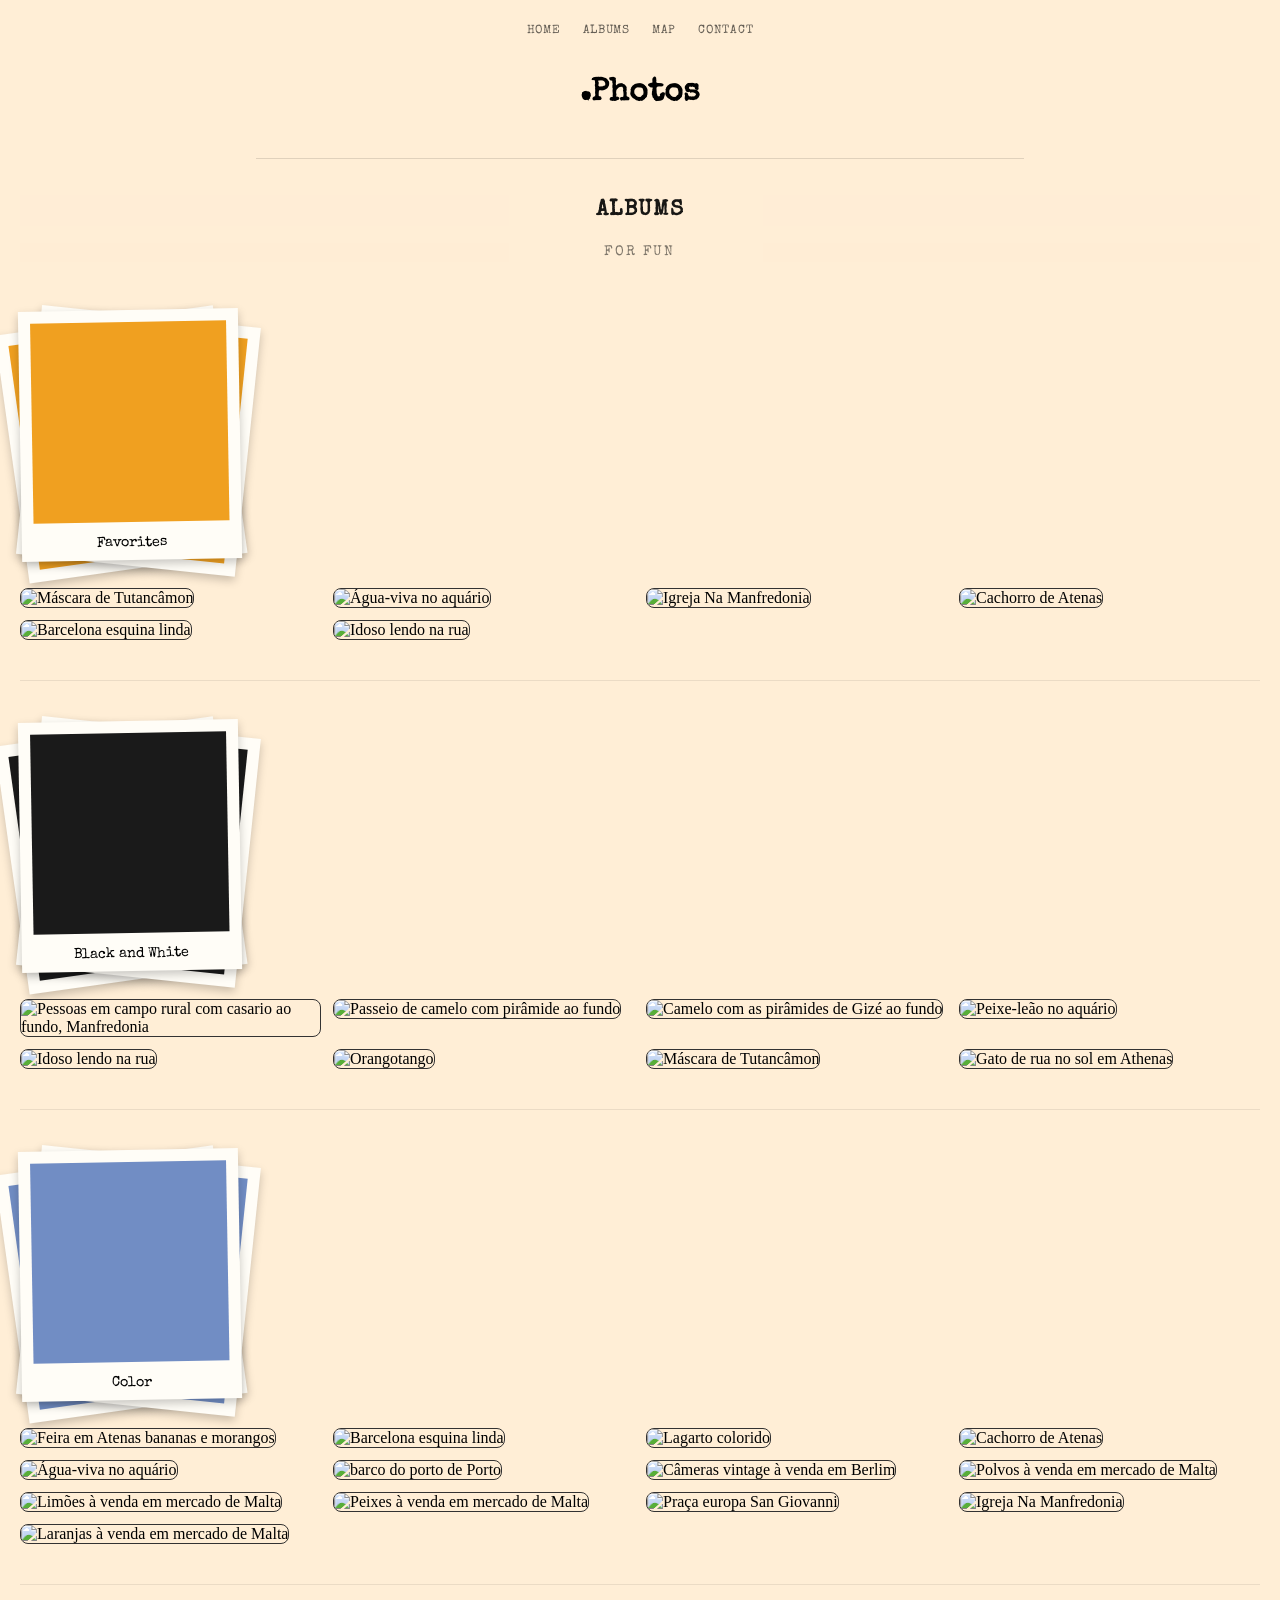
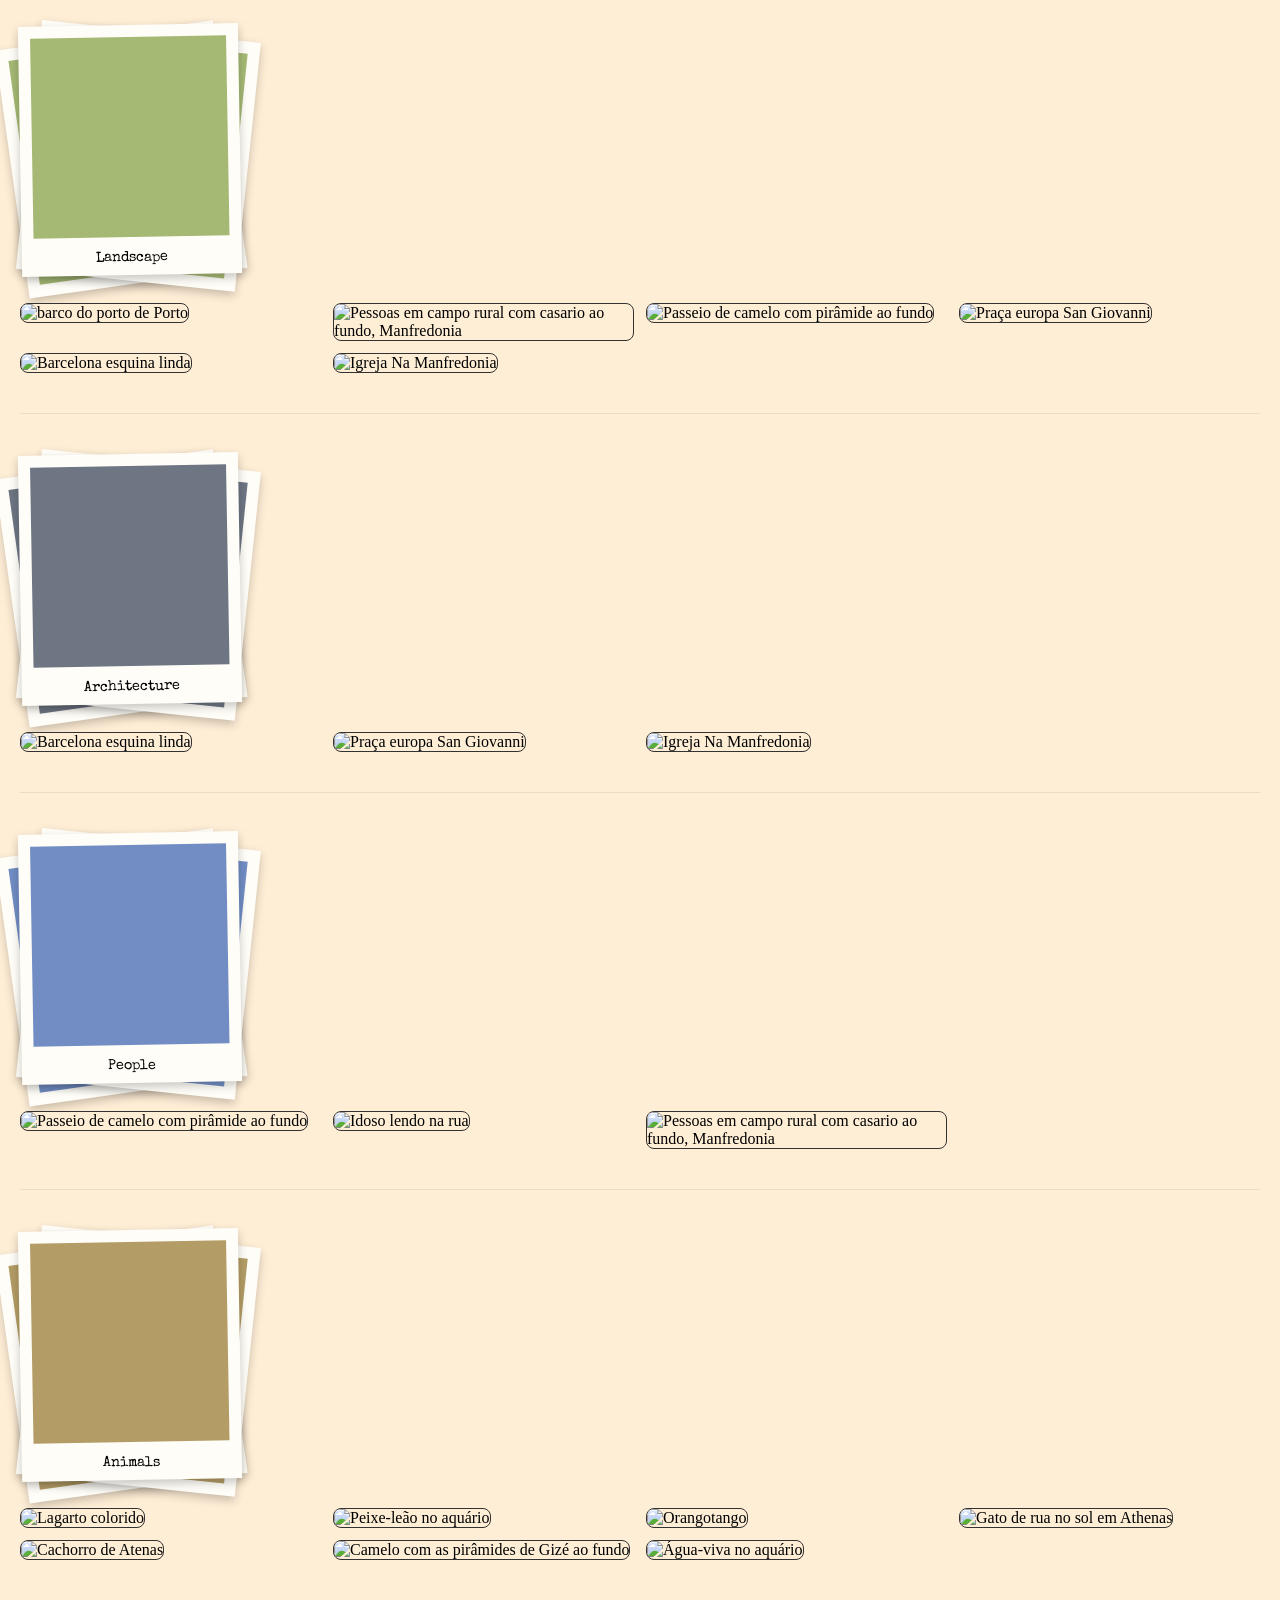
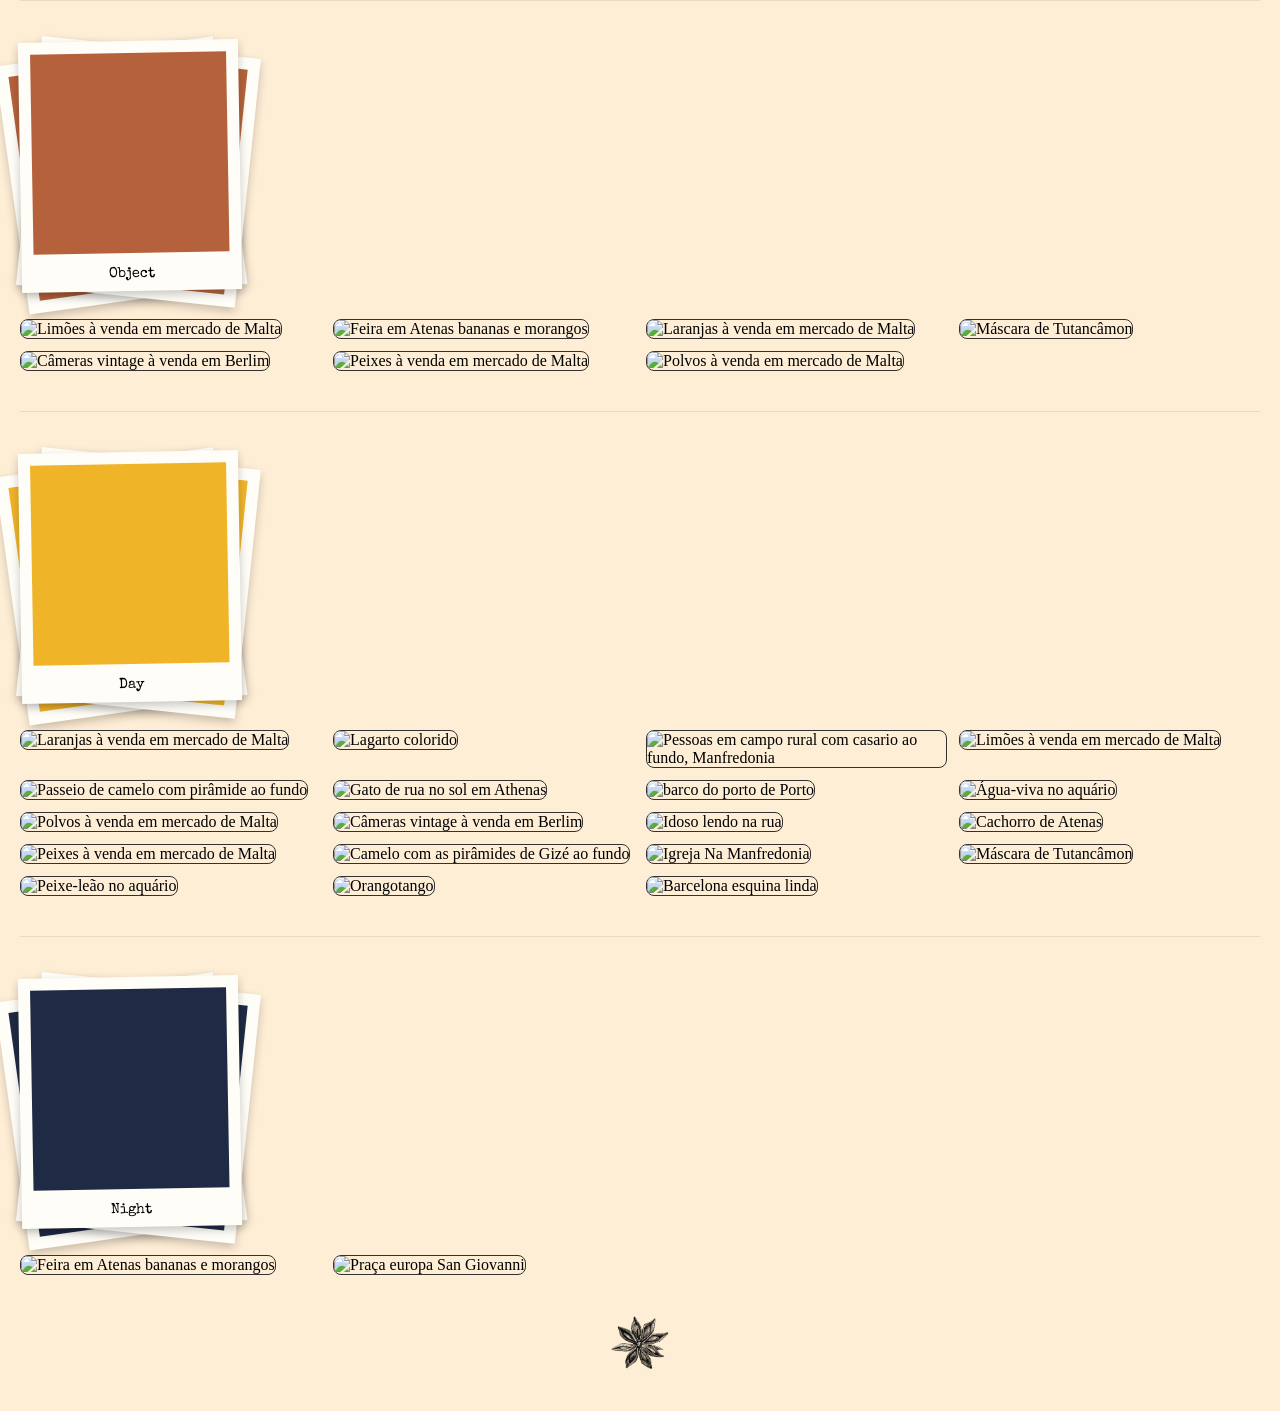
==== albums.html @ 4dc73ed7 "Add new Photo Berlim Camera" ====
<!DOCTYPE html>
<html lang="pt-br">
<head>
    <meta charset="UTF-8">
    <meta name="viewport" content="width=device-width, initial-scale=1.0">
    <meta http-equiv="X-UA-Compatible" content="IE=edge">
    <link rel="stylesheet" href="style.css">
    <link rel="icon" type="image/png" href="./img_Logo/logo_transparente.png">
    <title>Aniz / Photos — Albums</title>
</head>
<body>
    <header id="topo">
        <!-- <img class="cabeca_logo direita" src="./img_Logo/logo_transparente.png" alt="logo anis estrelado"> -->
        <nav class="cabeca_menu">
            <a class="cabeca_menu_link" href="index.html#topo">Home</a>
            <a class="cabeca_menu_link" href="albums.html#albuns">Albums</a>
            <a class="cabeca_menu_link" href="map.html">Map</a>
            <a class="cabeca_menu_link" href="contact.html#contato">Contact</a>
        </nav>
        <a class="cabeca_titulo_link" href="index.html#topo">
            <h1 class="cabeca_titulo">.Photos</h1>
        </a>
        <!-- <img class="cabeca_logo esquerda" src="./img_Logo/logo_transparente.png" alt="logo anis estrelado"> -->
    </header>

    <div class="secao-divisor secao-divisor-forte"></div>

    <main>
        <div id="pagina-albuns">
            <h2 class="carrossel-titulo">Albums</h2>

            <p class="filtros-legenda">Works</p>
            <div class="album-grupo">
                <section class="album-secao" id="album-casamento" data-album="casamento">
                    <div class="album-secao-cabecalho">
                        <button class="album-pilha" type="button" data-album="casamento">
                            <span class="album-cartao"><span class="album-cartao-cor"></span></span>
                            <span class="album-cartao"><span class="album-cartao-cor"></span></span>
                            <span class="album-cartao album-cartao-topo">
                                <span class="album-cartao-cor"></span>
                                <span class="album-titulo">Wedding</span>
                            </span>
                        </button>
                    </div>
                    <div class="album-secao-galeria"></div>
                </section>
                <section class="album-secao" id="album-festa" data-album="festa">
                    <div class="album-secao-cabecalho">
                        <button class="album-pilha" type="button" data-album="festa">
                            <span class="album-cartao"><span class="album-cartao-cor"></span></span>
                            <span class="album-cartao"><span class="album-cartao-cor"></span></span>
                            <span class="album-cartao album-cartao-topo">
                                <span class="album-cartao-cor"></span>
                                <span class="album-titulo">Events</span>
                            </span>
                        </button>
                    </div>
                    <div class="album-secao-galeria"></div>
                </section>
                <section class="album-secao" id="album-hotel" data-album="hotel">
                    <div class="album-secao-cabecalho">
                        <button class="album-pilha" type="button" data-album="hotel">
                            <span class="album-cartao"><span class="album-cartao-cor"></span></span>
                            <span class="album-cartao"><span class="album-cartao-cor"></span></span>
                            <span class="album-cartao album-cartao-topo">
                                <span class="album-cartao-cor"></span>
                                <span class="album-titulo">Hotel</span>
                            </span>
                        </button>
                    </div>
                    <div class="album-secao-galeria"></div>
                </section>
                <section class="album-secao" id="album-ensaios" data-album="ensaios">
                    <div class="album-secao-cabecalho">
                        <button class="album-pilha" type="button" data-album="ensaios">
                            <span class="album-cartao"><span class="album-cartao-cor"></span></span>
                            <span class="album-cartao"><span class="album-cartao-cor"></span></span>
                            <span class="album-cartao album-cartao-topo">
                                <span class="album-cartao-cor"></span>
                                <span class="album-titulo">Sessions</span>
                            </span>
                        </button>
                    </div>
                    <div class="album-secao-galeria"></div>
                </section>
                <section class="album-secao" id="album-restaurantes" data-album="restaurantes">
                    <div class="album-secao-cabecalho">
                        <button class="album-pilha" type="button" data-album="restaurantes">
                            <span class="album-cartao"><span class="album-cartao-cor"></span></span>
                            <span class="album-cartao"><span class="album-cartao-cor"></span></span>
                            <span class="album-cartao album-cartao-topo">
                                <span class="album-cartao-cor"></span>
                                <span class="album-titulo">Restaurants</span>
                            </span>
                        </button>
                    </div>
                    <div class="album-secao-galeria"></div>
                </section>
                <section class="album-secao" id="album-marca" data-album="marca">
                    <div class="album-secao-cabecalho">
                        <button class="album-pilha" type="button" data-album="marca">
                            <span class="album-cartao"><span class="album-cartao-cor"></span></span>
                            <span class="album-cartao"><span class="album-cartao-cor"></span></span>
                            <span class="album-cartao album-cartao-topo">
                                <span class="album-cartao-cor"></span>
                                <span class="album-titulo">Brand</span>
                            </span>
                        </button>
                    </div>
                    <div class="album-secao-galeria"></div>
                </section>
                <section class="album-secao" id="album-nude" data-album="nude">
                    <div class="album-secao-cabecalho">
                        <button class="album-pilha" type="button" data-album="nude">
                            <span class="album-cartao"><span class="album-cartao-cor"></span></span>
                            <span class="album-cartao"><span class="album-cartao-cor"></span></span>
                            <span class="album-cartao album-cartao-topo">
                                <span class="album-cartao-cor"></span>
                                <span class="album-titulo">Nude</span>
                            </span>
                        </button>
                    </div>
                    <div class="album-secao-galeria"></div>
                </section>
            </div>

            <div class="album-divisor"></div>

            <p class="filtros-legenda">For Fun</p>
            <div class="album-grupo">
                <section class="album-secao" id="album-favoritos" data-favoritos>
                    <div class="album-secao-cabecalho">
                        <button class="album-pilha" type="button" data-favoritos>
                            <span class="album-cartao"><span class="album-cartao-cor"></span></span>
                            <span class="album-cartao"><span class="album-cartao-cor"></span></span>
                            <span class="album-cartao album-cartao-topo">
                                <span class="album-cartao-cor"></span>
                                <span class="album-titulo">Favorites</span>
                            </span>
                        </button>
                    </div>
                    <div class="album-secao-galeria"></div>
                </section>
                <section class="album-secao" id="album-preto-e-branco" data-estilo="preto-e-branco">
                    <div class="album-secao-cabecalho">
                        <button class="album-pilha" type="button" data-estilo="preto-e-branco">
                            <span class="album-cartao"><span class="album-cartao-cor"></span></span>
                            <span class="album-cartao"><span class="album-cartao-cor"></span></span>
                            <span class="album-cartao album-cartao-topo">
                                <span class="album-cartao-cor"></span>
                                <span class="album-titulo">Black and White</span>
                            </span>
                        </button>
                    </div>
                    <div class="album-secao-galeria"></div>
                </section>
                <section class="album-secao" id="album-colorido" data-estilo="colorido">
                    <div class="album-secao-cabecalho">
                        <button class="album-pilha" type="button" data-estilo="colorido">
                            <span class="album-cartao"><span class="album-cartao-cor"></span></span>
                            <span class="album-cartao"><span class="album-cartao-cor"></span></span>
                            <span class="album-cartao album-cartao-topo">
                                <span class="album-cartao-cor"></span>
                                <span class="album-titulo">Color</span>
                            </span>
                        </button>
                    </div>
                    <div class="album-secao-galeria"></div>
                </section>
                <section class="album-secao" id="album-paisagem" data-estilo="paisagem">
                    <div class="album-secao-cabecalho">
                        <button class="album-pilha" type="button" data-estilo="paisagem">
                            <span class="album-cartao"><span class="album-cartao-cor"></span></span>
                            <span class="album-cartao"><span class="album-cartao-cor"></span></span>
                            <span class="album-cartao album-cartao-topo">
                                <span class="album-cartao-cor"></span>
                                <span class="album-titulo">Landscape</span>
                            </span>
                        </button>
                    </div>
                    <div class="album-secao-galeria"></div>
                </section>
                <section class="album-secao" id="album-arquitetura" data-estilo="arquitetura">
                    <div class="album-secao-cabecalho">
                        <button class="album-pilha" type="button" data-estilo="arquitetura">
                            <span class="album-cartao"><span class="album-cartao-cor"></span></span>
                            <span class="album-cartao"><span class="album-cartao-cor"></span></span>
                            <span class="album-cartao album-cartao-topo">
                                <span class="album-cartao-cor"></span>
                                <span class="album-titulo">Architecture</span>
                            </span>
                        </button>
                    </div>
                    <div class="album-secao-galeria"></div>
                </section>
                <section class="album-secao" id="album-humano" data-estilo="humano">
                    <div class="album-secao-cabecalho">
                        <button class="album-pilha" type="button" data-estilo="humano">
                            <span class="album-cartao"><span class="album-cartao-cor"></span></span>
                            <span class="album-cartao"><span class="album-cartao-cor"></span></span>
                            <span class="album-cartao album-cartao-topo">
                                <span class="album-cartao-cor"></span>
                                <span class="album-titulo">People</span>
                            </span>
                        </button>
                    </div>
                    <div class="album-secao-galeria"></div>
                </section>
                <section class="album-secao" id="album-animais" data-estilo="animais">
                    <div class="album-secao-cabecalho">
                        <button class="album-pilha" type="button" data-estilo="animais">
                            <span class="album-cartao"><span class="album-cartao-cor"></span></span>
                            <span class="album-cartao"><span class="album-cartao-cor"></span></span>
                            <span class="album-cartao album-cartao-topo">
                                <span class="album-cartao-cor"></span>
                                <span class="album-titulo">Animals</span>
                            </span>
                        </button>
                    </div>
                    <div class="album-secao-galeria"></div>
                </section>
                <section class="album-secao" id="album-plantas" data-estilo="plantas">
                    <div class="album-secao-cabecalho">
                        <button class="album-pilha" type="button" data-estilo="plantas">
                            <span class="album-cartao"><span class="album-cartao-cor"></span></span>
                            <span class="album-cartao"><span class="album-cartao-cor"></span></span>
                            <span class="album-cartao album-cartao-topo">
                                <span class="album-cartao-cor"></span>
                                <span class="album-titulo">Plants</span>
                            </span>
                        </button>
                    </div>
                    <div class="album-secao-galeria"></div>
                </section>
                <section class="album-secao" id="album-objeto" data-estilo="objeto">
                    <div class="album-secao-cabecalho">
                        <button class="album-pilha" type="button" data-estilo="objeto">
                            <span class="album-cartao"><span class="album-cartao-cor"></span></span>
                            <span class="album-cartao"><span class="album-cartao-cor"></span></span>
                            <span class="album-cartao album-cartao-topo">
                                <span class="album-cartao-cor"></span>
                                <span class="album-titulo">Object</span>
                            </span>
                        </button>
                    </div>
                    <div class="album-secao-galeria"></div>
                </section>
                <section class="album-secao" id="album-experimental" data-estilo="experimental">
                    <div class="album-secao-cabecalho">
                        <button class="album-pilha" type="button" data-estilo="experimental">
                            <span class="album-cartao"><span class="album-cartao-cor"></span></span>
                            <span class="album-cartao"><span class="album-cartao-cor"></span></span>
                            <span class="album-cartao album-cartao-topo">
                                <span class="album-cartao-cor"></span>
                                <span class="album-titulo">Experimental</span>
                            </span>
                        </button>
                    </div>
                    <div class="album-secao-galeria"></div>
                </section>
                <section class="album-secao" id="album-retratos" data-estilo="retratos">
                    <div class="album-secao-cabecalho">
                        <button class="album-pilha" type="button" data-estilo="retratos">
                            <span class="album-cartao"><span class="album-cartao-cor"></span></span>
                            <span class="album-cartao"><span class="album-cartao-cor"></span></span>
                            <span class="album-cartao album-cartao-topo">
                                <span class="album-cartao-cor"></span>
                                <span class="album-titulo">Portraits</span>
                            </span>
                        </button>
                    </div>
                    <div class="album-secao-galeria"></div>
                </section>
                <section class="album-secao" id="album-dia" data-periodo="dia">
                    <div class="album-secao-cabecalho">
                        <button class="album-pilha" type="button" data-periodo="dia">
                            <span class="album-cartao"><span class="album-cartao-cor"></span></span>
                            <span class="album-cartao"><span class="album-cartao-cor"></span></span>
                            <span class="album-cartao album-cartao-topo">
                                <span class="album-cartao-cor"></span>
                                <span class="album-titulo">Day</span>
                            </span>
                        </button>
                    </div>
                    <div class="album-secao-galeria"></div>
                </section>
                <section class="album-secao" id="album-noite" data-periodo="noite">
                    <div class="album-secao-cabecalho">
                        <button class="album-pilha" type="button" data-periodo="noite">
                            <span class="album-cartao"><span class="album-cartao-cor"></span></span>
                            <span class="album-cartao"><span class="album-cartao-cor"></span></span>
                            <span class="album-cartao album-cartao-topo">
                                <span class="album-cartao-cor"></span>
                                <span class="album-titulo">Night</span>
                            </span>
                        </button>
                    </div>
                    <div class="album-secao-galeria"></div>
                </section>
            </div>
        </div>

        <div id="dados-fotos" style="display:none">
                <div class="galeria-item">
                    <img src="https://res.cloudinary.com/glecce/image/upload/f_auto,q_auto,w_640/DSC01868.jpg" data-public-id="DSC01868" loading="lazy" alt="Água-viva no aquário" data-favorita="true" data-categoria="malta" data-estilo="animais colorido" data-periodo="dia"
                        data-data="" data-camera="Sony-A7IV" data-lente="" data-iso="" data-foco="" data-obturador="">
                </div>
                <div class="galeria-item">
                    <img src="https://res.cloudinary.com/glecce/image/upload/f_auto,q_auto,w_640/DSC01925.jpg" data-public-id="DSC01925" loading="lazy" alt="Peixe-leão no aquário" data-categoria="malta" data-estilo="animais preto-e-branco" data-periodo="dia"
                        data-data="" data-camera="Sony-A7IV" data-lente="" data-iso="" data-foco="" data-obturador="">
                </div>
                <div class="galeria-item">
                    <img src="https://res.cloudinary.com/glecce/image/upload/f_auto,q_auto,w_640/DSC04398.jpg" data-public-id="DSC04398" loading="lazy" alt="Camelo com as pirâmides de Gizé ao fundo" data-categoria="cairo" data-estilo="animais preto-e-branco" data-periodo="dia"
                        data-data="" data-camera="Sony-A7IV" data-lente="" data-iso="" data-foco="" data-obturador="">
                </div>
                <div class="galeria-item">
                    <img src="https://res.cloudinary.com/glecce/image/upload/f_auto,q_auto,w_640/DSC04948.jpg" data-public-id="DSC04948" loading="lazy" alt="Máscara de Tutancâmon" data-favorita="true" data-categoria="cairo" data-estilo="preto-e-branco objeto" data-periodo="dia"
                        data-data="" data-camera="Sony-A7IV" data-lente="" data-iso="" data-foco="" data-obturador="">
                </div>
                <div class="galeria-item">
                    <img src="https://res.cloudinary.com/glecce/image/upload/f_auto,q_auto,w_640/DSC05827.jpg" data-public-id="DSC05827" loading="lazy" alt="Polvos à venda em mercado de Malta" data-categoria="malta" data-estilo="colorido objeto" data-periodo="dia"
                        data-data="" data-camera="Sony-A7IV" data-lente="" data-iso="" data-foco="" data-obturador="">
                </div>
                <div class="galeria-item">
                    <img src="https://res.cloudinary.com/glecce/image/upload/f_auto,q_auto,w_640/DSC05832.jpg" data-public-id="DSC05832" loading="lazy" alt="Peixes à venda em mercado de Malta" data-categoria="malta" data-estilo="colorido objeto" data-periodo="dia"
                        data-data="" data-camera="Sony-A7IV" data-lente="" data-iso="" data-foco="" data-obturador="">
                </div>
                <div class="galeria-item">
                    <img src="https://res.cloudinary.com/glecce/image/upload/f_auto,q_auto,w_640/DSC05836.jpg" data-public-id="DSC05836" loading="lazy" alt="Laranjas à venda em mercado de Malta" data-categoria="malta" data-estilo="colorido objeto" data-periodo="dia"
                        data-data="" data-camera="Sony-A7IV" data-lente="" data-iso="" data-foco="" data-obturador="">
                </div>
                <div class="galeria-item">
                    <img src="https://res.cloudinary.com/glecce/image/upload/f_auto,q_auto,w_640/DSC05839.jpg" data-public-id="DSC05839" loading="lazy" alt="Limões à venda em mercado de Malta" data-categoria="malta" data-estilo="colorido objeto" data-periodo="dia"
                        data-data="" data-camera="Sony-A7IV" data-lente="" data-iso="" data-foco="" data-obturador="">
                </div>
                <div class="galeria-item">
                    <img src="https://res.cloudinary.com/glecce/image/upload/f_auto,q_auto,w_640/DSC06825.jpg" data-public-id="DSC06825" loading="lazy" alt="Orangotango" data-categoria="madrid" data-estilo="animais preto-e-branco" data-periodo="dia"
                        data-data="" data-camera="Sony-A7IV" data-lente="" data-iso="" data-foco="" data-obturador="">
                </div>
                <div class="galeria-item">
                    <img src="https://res.cloudinary.com/glecce/image/upload/f_auto,q_auto,w_640/IMG_0079.jpg" data-public-id="IMG_0079" loading="lazy" alt="Passeio de camelo com pirâmide ao fundo" data-categoria="cairo" data-estilo="paisagem humano preto-e-branco" data-periodo="dia"
                        data-data="" data-camera="Sony-A7IV" data-lente="" data-iso="" data-foco="" data-obturador="">
                </div>
                <div class="galeria-item">
                    <img src="https://res.cloudinary.com/glecce/image/upload/f_auto,q_auto,w_640/IMG_1469.jpg" data-public-id="IMG_1469" loading="lazy" alt="Lagarto colorido" data-categoria="malta" data-estilo="animais colorido" data-periodo="dia"
                        data-data="" data-camera="Sony-A7IV" data-lente="" data-iso="" data-foco="" data-obturador="">
                </div>

                <div class="galeria-item">
                    <img src="https://res.cloudinary.com/glecce/image/upload/f_auto,q_auto,w_640/DSC02965.jpg" data-public-id="DSC02965" loading="lazy" alt="Gato de rua no sol em Athenas" data-favorita="false" data-periodo="dia" data-categoria="atenas" data-estilo="animais preto-e-branco"
                        data-data="" data-camera="Sony-A7IV" data-lente="" data-iso="" data-foco="" data-obturador="">
                </div>

                <div class="galeria-item">
                    <img src="https://res.cloudinary.com/glecce/image/upload/f_auto,q_auto,w_640/DSC03131.jpg"
                        data-public-id="DSC03131"
                        alt="Feira em Atenas bananas e morangos"
                        data-categoria="atenas"
                        data-estilo="colorido objeto"
                        data-periodo="noite"
                        data-data="" data-camera="Sony-A7IV" data-lente="" data-iso="" data-foco="" data-obturador=""
                        >
                </div>
                
                <div class="galeria-item">
                    <img src="https://res.cloudinary.com/glecce/image/upload/f_auto,q_auto,w_640/DSC03143.jpg" data-public-id="DSC03143" loading="lazy" alt="Cachorro de Atenas" data-favorita="true" data-categoria="atenas" data-estilo="animais colorido" data-periodo="dia"
                        data-data="" data-camera="Sony-A7IV" data-lente="" data-iso="" data-foco="" data-obturador="">
                </div>
                <div class="galeria-item">
                    <img src="https://res.cloudinary.com/glecce/image/upload/f_auto,q_auto,w_640/DSC07517.jpg" data-public-id="DSC07517" loading="lazy" alt="Igreja Na Manfredonia" data-favorita="true" data-categoria="manfredonia" data-estilo="arquitetura paisagem colorido" data-periodo="dia"
                        data-data="July/2026" data-camera="Sony-A7IV" data-lente="" data-iso="" data-foco="" data-obturador="">
                </div>
                <div class="galeria-item">
                    <img src="https://res.cloudinary.com/glecce/image/upload/f_auto,q_auto,w_640/DSC07670-4.jpg" data-public-id="DSC07670-4" loading="lazy" alt="Pessoas em campo rural com casario ao fundo, Manfredonia" data-categoria="manfredonia" data-estilo="paisagem humano preto-e-branco" data-periodo="dia"
                        data-data="" data-camera="Sony-A7IV" data-lente="" data-iso="" data-foco="" data-obturador="">
                </div>
                <div class="galeria-item">
                    <img src="https://res.cloudinary.com/glecce/image/upload/f_auto,q_auto,w_640/DSC00031.jpg" data-public-id="DSC00031" loading="lazy" alt="Barcelona esquina linda" data-favorita="true" data-categoria="barcelona" data-estilo="arquitetura paisagem colorido" data-periodo="dia"
                        data-data="Fev/2027" data-camera="Sony-A7IV" data-lente="" data-iso="" data-foco="" data-obturador="">
                </div>

                 <div class="galeria-item">
                    <img src="https://res.cloudinary.com/glecce/image/upload/f_auto,q_auto,w_640/DSC00163-2.jpg"
                        data-public-id="DSC00163-2"
                        loading="lazy"
                        alt="Idoso lendo na rua"
                        data-categoria="barcelona"
                        data-estilo="preto-e-branco humano"
                        data-periodo="dia"
                        data-favorita="true"
                        data-data="Fev/2027" data-camera="Sony-A7IV" data-lente="" data-iso="" data-foco="" data-obturador=""
                        >
                </div>
                <div class="galeria-item">
                    <img src="https://res.cloudinary.com/glecce/image/upload/f_auto,q_auto,w_640/DSC07187-2.jpg"
                        data-public-id="DSC07187-2"
                        loading="lazy"
                        alt="barco do porto de Porto"
                        data-categoria="porto"
                        data-estilo="paisagem colorido"
                        data-periodo="dia"
                        data-favorita="false"
                        data-data="May/2026" data-camera="Sony-A7IV" data-lente="" data-iso="" data-foco="" data-obturador=""
                        >
                </div>

                <div class="galeria-item">
                    <img src="https://res.cloudinary.com/glecce/image/upload/f_auto,q_auto,w_640/DSC07381-3.jpg"
                        data-public-id="DSC07381-3"
                        loading="lazy"
                        alt="Praça europa San Giovanni"
                        data-categoria="sangiovanni"
                        data-estilo="paisagem arquitetura colorido"
                        data-periodo="noite"
                        data-favorita="false"
                        data-data="July/2026" data-camera="Sony-A7IV" data-lente="" data-iso="" data-foco="" data-obturador=""
                        >
                </div>

                <div class="galeria-item">
                    <img src="https://res.cloudinary.com/glecce/image/upload/f_auto,q_auto,w_640/DSC08811.jpg" data-public-id="DSC08811" loading="lazy" alt="Câmeras vintage à venda em Berlim" data-favorita="false" data-categoria="berlim" data-estilo="objeto colorido" data-periodo="dia"
                        data-data="Ago/2026" data-camera="Sony-A7IV" data-lente="" data-iso="" data-foco="" data-obturador="">
                </div>



        </div>

    </main>

    <div class="lightbox" id="lightbox">
        <button class="lightbox-fechar" id="lightbox-fechar" aria-label="Fechar">&times;</button>
        <button class="lightbox-info-botao" id="lightbox-info-botao" aria-label="Informações da foto">&#9432;</button>
        <button class="lightbox-seta lightbox-anterior" id="lightbox-anterior" aria-label="Foto anterior">&#10094;</button>
        <div class="lightbox-conteudo">
            <img class="lightbox-img-lateral" id="lightbox-img-anterior" src="" alt="">
            <img class="lightbox-img" id="lightbox-img" src="" alt="">
            <img class="lightbox-img-lateral" id="lightbox-img-proxima" src="" alt="">
        </div>
        <button class="lightbox-seta lightbox-proxima" id="lightbox-proxima" aria-label="Próxima foto">&#10095;</button>
    </div>

    <div class="lightbox-info-fundo" id="lightbox-info-fundo">
        <dl class="lightbox-info-painel" id="lightbox-info-painel">
            <button class="lightbox-info-fechar" id="lightbox-info-fechar" aria-label="Fechar informações">&times;</button>
            <div class="lightbox-info-item" data-campo="data">
                <dt>Data</dt>
                <dd id="info-data"></dd>
            </div>
            <div class="lightbox-info-item" data-campo="camera">
                <dt>Câmera</dt>
                <dd id="info-camera"></dd>
            </div>
            <div class="lightbox-info-item" data-campo="lente">
                <dt>Lente</dt>
                <dd id="info-lente"></dd>
            </div>
            <div class="lightbox-info-item" data-campo="iso">
                <dt>ISO</dt>
                <dd id="info-iso"></dd>
            </div>
            <div class="lightbox-info-item" data-campo="foco">
                <dt>Distância focal</dt>
                <dd id="info-foco"></dd>
            </div>
            <div class="lightbox-info-item" data-campo="obturador">
                <dt>Obturador</dt>
                <dd id="info-obturador"></dd>
            </div>
        </dl>
    </div>

    <script src="script.js"></script>

    <footer class="rodape">
        <img class="footer_logo" src="./img_Logo/logo_transparente.png" alt="logo aniz footer">
    </footer>
</body>
</html>
---- style.css ----
@import url('https://fonts.googleapis.com/css2?family=Special+Elite&display=swap');

:root {
    --color-principal: #a5b874;
    --color-secundaria: #b39c65;
    --color-terciaria: #718dc4;
    --color-quaternaria: #b5623c;
    --color-quinaria: #a97c8a;
    --color-senaria: #8f4050;
    --color-bg: #FFEED6;
    --color-text-primaria: #000000;
    --font-principal:'Special Elite';

    --color-espanha: #d2691e;
    --color-egito: #c9a227;
    --color-malta: #472ea4;
    --color-italia: #3f7d4a;
    --color-grecia: #8c8c8c;
    --color-portugal: #b3382c;
    --color-franca: #3d5a99;
    --color-holanda: #d98c3d;
    --color-alemanha: #3a3a3a;
    --color-setenaria: #7d7396;
    --color-oitava: #4a5759;
    --color-nona: #c98a6b;
    --color-decima: #3d6b4f;
    --color-undecima: #6e7583;
    --color-duodecima: #f0b429;
    --color-tredecima: #1f2a44;
}


* {
    margin: 0;
    padding: 0;
    box-sizing: border-box;
    background-color: var(--color-bg);
}

html {
    scroll-behavior: smooth;
}

html, body {
    overflow-x: hidden;
}

main {
    background-color: var(--color-bg);
}

body.sem-scroll {
    overflow: hidden;
}







header {
    display: flex;
    flex-direction: column;
    align-items: center;
    justify-content: center;
}
.cabeca_logo {
    height: 3.5rem;
    width: auto;
    align-self: center;
}

.cabeca_menu {
    display: flex;
    flex-wrap: wrap;
    justify-content: center;
    gap: 22px;
    padding: 24px 20px 0;
}

.cabeca_menu_link {
    font-family: var(--font-principal);
    font-size: 0.78rem;
    text-transform: uppercase;
    letter-spacing: 0.06em;
    color: var(--color-text-primaria);
    text-decoration: none;
    opacity: 0.6;
    transition: opacity 0.2s ease;
}

.cabeca_menu_link:hover {
    opacity: 1;
}

.cabeca_titulo_link {
    text-decoration: none;
    color: inherit;
}

.cabeca_titulo{
    padding: 40px 60px;
    font-family: var(--font-principal);
    font-size: 2rem;

}








    
.filtros-legenda,
.carrossel-titulo {
    text-align: center;
    font-family: var(--font-principal);
    text-transform: uppercase;
    margin-top: 1.6em;
    margin-bottom: 0.6em;
    line-height: 1.4;
}

.carrossel-titulo {
    font-size: 1.4rem;
    letter-spacing: 0.06em;
    opacity: 0.9;
}

.filtros-legenda {
    font-size: 0.85rem;
    letter-spacing: 0.16em;
    opacity: 0.5;
    margin-top: 1.2em;
}

.filtros {
    display: flex;
    flex-wrap: wrap;
    justify-content: center;
    gap: 10px;
    padding-inline: 20px;
}

.filtros-secao {
    display: grid;
    grid-template-columns: minmax(120px, 1fr) auto minmax(120px, 1fr);
    align-items: center;
    gap: 20px;
    padding: 10px 20px 0;
}

.filtros-bloco {
    grid-column: 2;
    max-width: 900px;
}

.filtros-favorita-esquerda {
    grid-column: 1;
    justify-self: end;
}

.filtros-toggles {
    grid-column: 3;
    display: flex;
    justify-self: start;
    gap: 18px;
}

.filtro-toggle {
    position: relative;
    width: 54px;
    height: 54px;
    border: none;
    background: none;
    cursor: pointer;
    padding: 0;
    transition: transform 0.2s ease;
}

.filtro-toggle:hover {
    transform: scale(1.08);
}

.filtro-toggle-favorita {
    background-color: #f0a020;
    clip-path: polygon(50% 0%, 61% 35%, 98% 35%, 68% 57%, 79% 91%, 50% 70%, 21% 91%, 32% 57%, 2% 35%, 39% 35%);
}

.filtro-toggle-favorita::after {
    content: "";
    position: absolute;
    inset: 5px;
    background-color: var(--color-bg);
    clip-path: polygon(50% 0%, 61% 35%, 98% 35%, 68% 57%, 79% 91%, 50% 70%, 21% 91%, 32% 57%, 2% 35%, 39% 35%);
    transition: background-color 0.2s ease;
}

.filtro-toggle-favorita.ativo::after {
    background-color: #f0a020;
}

.filtro-toggle-periodo-grupo {
    display: grid;
    grid-template-columns: 1fr 1fr;
    justify-items: center;
    align-items: center;
    row-gap: 2px;
    column-gap: 10px;
}

.filtro-toggle-periodo-todos {
    grid-column: 1 / 3;
}

.filtro-toggle-dia {
    grid-column: 1;
}

.filtro-toggle-noite {
    grid-column: 2;
}

.filtro-toggle-periodo {
    display: flex;
    align-items: center;
    justify-content: center;
    gap: 3px;
    width: 54px;
    height: 54px;
}

.filtro-toggle-periodo svg {
    width: 38px;
    height: 38px;
    overflow: visible;
}

.icone-sol circle {
    fill: none;
    stroke: var(--color-duodecima);
    stroke-width: 1.6;
    transition: fill 0.2s ease;
}

.icone-sol .icone-raios line {
    stroke: var(--color-duodecima);
    stroke-width: 1.6;
    stroke-linecap: round;
    opacity: 0.65;
    transition: opacity 0.2s ease;
}

.icone-lua path {
    fill: none;
    stroke: var(--color-tredecima);
    stroke-width: 1.4;
    stroke-linejoin: round;
    transition: fill 0.2s ease;
}

.filtro-toggle-dia.ativo .icone-sol circle {
    fill: var(--color-duodecima);
}

.filtro-toggle-dia.ativo .icone-sol .icone-raios line {
    opacity: 1;
}

.filtro-toggle-noite.ativo .icone-lua path {
    fill: var(--color-tredecima);
}

.filtro-toggle-periodo-todos {
    opacity: 0.4;
    transition: opacity 0.2s ease;
}

.filtro-toggle-periodo-todos svg {
    width: 24px;
    height: 24px;
}

.filtro-toggle-periodo-todos .icone-lua {
    margin-left: -9px;
}

.filtro-toggle-periodo-todos .icone-sol circle {
    fill: var(--color-duodecima);
    stroke: none;
}

.filtro-toggle-periodo-todos .icone-sol .icone-raios line {
    opacity: 1;
}

.filtro-toggle-periodo-todos .icone-lua path {
    fill: var(--color-tredecima);
}

.filtro-toggle-periodo-todos.ativo {
    opacity: 1;
}

@media (max-width: 800px) {
    .filtros-secao {
        grid-template-columns: 1fr;
        justify-items: center;
        gap: 16px;
    }

    .filtros-bloco,
    .filtros-favorita-esquerda,
    .filtros-toggles {
        grid-column: 1;
        justify-self: center;
    }

    .filtro-toggle {
        width: 48px;
        height: 48px;
    }
}

.filtro-btn {
    font-family: var(--font-principal);
    background: none;
    border: 1px solid var(--color-text-primaria);
    color: var(--color-text-primaria);
    padding: 0.5em 1.2em;
    border-radius: 5px;
    cursor: pointer;
    transition: background 0.2s ease, color 0.2s ease, scale 0.2s ease;
}

.filtro-btn:hover {
    background: var(--color-terciaria);
    color: #fff;
    scale: 1.05;
}

.filtro-btn.ativo {
    background: var(--color-terciaria);
    color: #fff;
}

.filtro-btn.ativo[data-filtro="barcelona"],
.filtro-btn.ativo[data-filtro="madrid"] {
    background-color: var(--color-espanha);
    color: #fff;
}

.filtro-btn.ativo[data-filtro="cairo"] {
    background-color: var(--color-egito);
    color: #fff;
}

.filtro-btn.ativo[data-filtro="malta"] {
    background-color: var(--color-malta);
    color: #fff;
}

.filtro-btn.ativo[data-filtro="sangiovanni"],
.filtro-btn.ativo[data-filtro="manfredonia"] {
    background-color: var(--color-italia);
    color: #fff;
}

.filtro-btn.ativo[data-filtro="atenas"] {
    background-color: var(--color-grecia);
    color: #fff;
}

.filtro-btn.ativo[data-filtro="porto"] {
    background-color: var(--color-portugal);
    color: #fff;
}

.filtro-btn.ativo[data-filtro="paris"] {
    background-color: var(--color-franca);
    color: #fff;
}

.filtro-btn.ativo[data-filtro="amsterdam"] {
    background-color: var(--color-holanda);
    color: #fff;
}

.filtro-btn.ativo[data-filtro="berlim"] {
    background-color: var(--color-alemanha);
    color: #fff;
}

/* Identidade visual dos filtros de estilo: um contorno delicado na cor temática, reaproveitando a paleta do site */
.filtro-btn.filtro-estilo[data-estilo="colorido"],
.filtro-btn.filtro-estilo[data-estilo="preto-e-branco"],
.filtro-btn.filtro-estilo[data-estilo="animais"],
.filtro-btn.filtro-estilo[data-estilo="humano"],
.filtro-btn.filtro-estilo[data-estilo="paisagem"],
.filtro-btn.filtro-estilo[data-estilo="objeto"],
.filtro-btn.filtro-estilo[data-estilo="experimental"],
.filtro-btn.filtro-estilo[data-estilo="retratos"],
.filtro-btn.filtro-estilo[data-estilo="plantas"],
.filtro-btn.filtro-estilo[data-estilo="arquitetura"] {
    border-width: 1.5px;
}

.filtro-btn.filtro-estilo[data-estilo="colorido"] {
    border-color: transparent;
    background-image:
        linear-gradient(var(--color-bg), var(--color-bg)),
        linear-gradient(90deg, #d9584c, #e0a24f, #d9c257, #7fa966, #4f8fbd, #8266a8);
    background-origin: border-box;
    background-clip: padding-box, border-box;
}

.filtro-btn.filtro-estilo[data-estilo="preto-e-branco"] {
    border-color: #1a1a1a;
    box-shadow: inset 0 0 0 1.5px #fff;
}

.filtro-btn.filtro-estilo[data-estilo="animais"] {
    border-color: var(--color-secundaria);
}

.filtro-btn.filtro-estilo[data-estilo="humano"] {
    border-color: var(--color-terciaria);
}

.filtro-btn.filtro-estilo[data-estilo="paisagem"] {
    border-color: var(--color-principal);
}

.filtro-btn.filtro-estilo[data-estilo="objeto"] {
    border-color: var(--color-quaternaria);
}

.filtro-btn.filtro-estilo[data-estilo="experimental"] {
    border-color: transparent;
    background-image:
        linear-gradient(var(--color-bg), var(--color-bg)),
        linear-gradient(45deg, var(--color-quinaria), var(--color-senaria));
    background-origin: border-box;
    background-clip: padding-box, border-box;
}

.filtro-btn.filtro-estilo[data-estilo="retratos"] {
    border-color: var(--color-setenaria);
}

.filtro-btn.filtro-estilo[data-estilo="plantas"] {
    border-color: var(--color-decima);
}

.filtro-btn.filtro-estilo[data-estilo="arquitetura"] {
    border-color: var(--color-undecima);
}

.filtro-btn.filtro-estilo[data-estilo="colorido"]:hover,
.filtro-btn.ativo[data-estilo="colorido"] {
    background: linear-gradient(90deg, #d9584c, #e0a24f, #d9c257, #7fa966, #4f8fbd, #8266a8);
    border-color: transparent;
    color: #fff;
}

.filtro-btn.filtro-estilo[data-estilo="preto-e-branco"]:hover,
.filtro-btn.ativo[data-estilo="preto-e-branco"] {
    background-color: #1a1a1a;
    border-color: #1a1a1a;
    box-shadow: inset 0 0 0 1.5px #fff;
    color: #fff;
}

.filtro-btn.filtro-estilo[data-estilo="animais"]:hover,
.filtro-btn.ativo[data-estilo="animais"] {
    background-color: var(--color-secundaria);
    color: #fff;
}

.filtro-btn.filtro-estilo[data-estilo="humano"]:hover,
.filtro-btn.ativo[data-estilo="humano"] {
    background-color: var(--color-terciaria);
    color: #fff;
}

.filtro-btn.filtro-estilo[data-estilo="paisagem"]:hover,
.filtro-btn.ativo[data-estilo="paisagem"] {
    background-color: var(--color-principal);
    color: #fff;
}

.filtro-btn.filtro-estilo[data-estilo="objeto"]:hover,
.filtro-btn.ativo[data-estilo="objeto"] {
    background-color: var(--color-quaternaria);
    color: #fff;
}

.filtro-btn.filtro-estilo[data-estilo="experimental"]:hover,
.filtro-btn.ativo[data-estilo="experimental"] {
    background: linear-gradient(45deg, var(--color-quinaria), var(--color-senaria));
    border-color: transparent;
    color: #fff;
}

.filtro-btn.filtro-estilo[data-estilo="retratos"]:hover,
.filtro-btn.ativo[data-estilo="retratos"] {
    background-color: var(--color-setenaria);
    color: #fff;
}

.filtro-btn.filtro-estilo[data-estilo="plantas"]:hover,
.filtro-btn.ativo[data-estilo="plantas"] {
    background-color: var(--color-decima);
    color: #fff;
}

.filtro-btn.filtro-estilo[data-estilo="arquitetura"]:hover,
.filtro-btn.ativo[data-estilo="arquitetura"] {
    background-color: var(--color-undecima);
    color: #fff;
}

/* Identidade visual dos filtros de album: mesmas cores das pilhas de polaroid na section Albums */
.filtro-btn.filtro-album[data-album="casamento"],
.filtro-btn.filtro-album[data-album="festa"],
.filtro-btn.filtro-album[data-album="hotel"],
.filtro-btn.filtro-album[data-album="ensaios"],
.filtro-btn.filtro-album[data-album="restaurantes"],
.filtro-btn.filtro-album[data-album="marca"],
.filtro-btn.filtro-album[data-album="nude"] {
    border-width: 1.5px;
}

.filtro-btn.filtro-album[data-album="casamento"] { border-color: var(--color-terciaria); }
.filtro-btn.filtro-album[data-album="festa"] { border-color: var(--color-quaternaria); }
.filtro-btn.filtro-album[data-album="hotel"] { border-color: var(--color-principal); }
.filtro-btn.filtro-album[data-album="ensaios"] { border-color: var(--color-quinaria); }
.filtro-btn.filtro-album[data-album="restaurantes"] { border-color: var(--color-senaria); }
.filtro-btn.filtro-album[data-album="marca"] { border-color: var(--color-oitava); }
.filtro-btn.filtro-album[data-album="nude"] { border-color: var(--color-nona); }

.filtro-btn.filtro-album[data-album="casamento"]:hover,
.filtro-btn.ativo[data-album="casamento"] {
    background-color: var(--color-terciaria);
    color: #fff;
}

.filtro-btn.filtro-album[data-album="festa"]:hover,
.filtro-btn.ativo[data-album="festa"] {
    background-color: var(--color-quaternaria);
    color: #fff;
}

.filtro-btn.filtro-album[data-album="hotel"]:hover,
.filtro-btn.ativo[data-album="hotel"] {
    background-color: var(--color-principal);
    color: #fff;
}

.filtro-btn.filtro-album[data-album="ensaios"]:hover,
.filtro-btn.ativo[data-album="ensaios"] {
    background-color: var(--color-quinaria);
    color: #fff;
}

.filtro-btn.filtro-album[data-album="restaurantes"]:hover,
.filtro-btn.ativo[data-album="restaurantes"] {
    background-color: var(--color-senaria);
    color: #fff;
}

.filtro-btn.filtro-album[data-album="marca"]:hover,
.filtro-btn.ativo[data-album="marca"] {
    background-color: var(--color-oitava);
    color: #fff;
}

.filtro-btn.filtro-album[data-album="nude"]:hover,
.filtro-btn.ativo[data-album="nude"] {
    background-color: var(--color-nona);
    color: #fff;
}

.carrossel-secao {
    padding: 0;
}

.carrossel {
    display: flex;
    gap: 0;
    overflow-x: auto;
    scroll-snap-type: x proximity;
    padding: 20px 80px 56px 60px;
    -webkit-overflow-scrolling: touch;
}

.polaroid {
    position: relative;
    flex: 0 0 auto;
    scroll-snap-align: start;
    width: 190px;
    margin-left: var(--sobreposicao, -95px);
    background-color: #fffdf7;
    padding: 12px 12px 34px;
    box-shadow: 0 3px 8px rgba(0, 0, 0, 0.18);
    cursor: pointer;
    transform: rotate(var(--rot, 0deg)) translateY(var(--desloc, 0px));
    transition: transform 0.2s ease, box-shadow 0.2s ease;
}

.polaroid:first-child {
    margin-left: 0;
}

.polaroid:hover {
    transform: rotate(0deg) scale(1.06);
    box-shadow: 0 5px 12px rgba(0, 0, 0, 0.25);
    z-index: 2;
}

.polaroid img {
    display: block;
    width: 100%;
    height: 190px;
    object-fit: cover;
    background-color: transparent;
    filter: sepia(0.15) contrast(1.05) saturate(1.05);
}

.polaroid .estrela-favorita {
    position: absolute;
    z-index: 2;
    top: 20px;
    right: 20px;
    width: 32px;
    height: auto;
    object-fit: contain;
    display: block;
    filter: none;
    background-color: transparent;
    pointer-events: none;
}

.bandeira-foto {
    position: absolute;
    top: 8px;
    left: 8px;
    z-index: 2;
    width: 30px;
    height: 30px;
    display: flex;
    align-items: center;
    justify-content: center;
    font-size: 1.05rem;
    line-height: 1;
    background-color: #fff;
    border-radius: 50%;
    box-shadow: 0 1px 4px rgba(0, 0, 0, 0.4);
    pointer-events: none;
}

.polaroid .bandeira-foto {
    top: 20px;
    left: 20px;
}

.albuns-carrossel {
    gap: 26px;
    padding: 24px 40px 60px;
}

.album-pilha {
    position: relative;
    flex: 0 0 auto;
    display: block;
    width: 220px;
    height: 250px;
    border: none;
    padding: 0;
    font: inherit;
    text-decoration: none;
    cursor: pointer;
    z-index: 1;
}

.album-pilha:hover {
    z-index: 5;
}

.album-cartao {
    position: absolute;
    inset: 0;
    background-color: #fffdf7;
    box-shadow: 0 4px 10px rgba(0, 0, 0, 0.22);
    padding: 12px;
    transition: transform 0.3s ease, box-shadow 0.3s ease;
}

.album-pilha .album-cartao:nth-child(1) {
    transform: rotate(-8deg) translate(-10px, 8px);
    z-index: 1;
}

.album-pilha .album-cartao:nth-child(2) {
    transform: rotate(6deg) translate(9px, 5px);
    z-index: 2;
}

.album-cartao-topo {
    transform: rotate(-1deg);
    z-index: 3;
    padding: 12px 12px 38px;
}

.album-pilha:hover .album-cartao:nth-child(1) {
    transform: rotate(-12deg) translate(-24px, 10px);
}

.album-pilha:hover .album-cartao:nth-child(2) {
    transform: rotate(10deg) translate(22px, 8px);
}

.album-pilha:hover .album-cartao-topo {
    transform: rotate(-1deg) translateY(-6px);
    box-shadow: 0 10px 18px rgba(0, 0, 0, 0.3);
}

.album-cartao-cor {
    display: block;
    width: 100%;
    height: 100%;
    background-color: var(--color-terciaria);
    background-size: cover;
    background-position: center;
}

.album-pilha[data-album="casamento"] .album-cartao-cor { background-color: var(--color-terciaria); }
.album-pilha[data-album="festa"] .album-cartao-cor { background-color: var(--color-quaternaria); }
.album-pilha[data-album="hotel"] .album-cartao-cor { background-color: var(--color-principal); }
.album-pilha[data-album="ensaios"] .album-cartao-cor { background-color: var(--color-quinaria); }
.album-pilha[data-album="restaurantes"] .album-cartao-cor { background-color: var(--color-senaria); }
.album-pilha[data-album="marca"] .album-cartao-cor { background-color: var(--color-oitava); }
.album-pilha[data-album="nude"] .album-cartao-cor { background-color: var(--color-nona); }

.album-pilha[data-favoritos] .album-cartao-cor { background-color: #f0a020; }
.album-pilha[data-estilo="paisagem"] .album-cartao-cor { background-color: var(--color-principal); }
.album-pilha[data-estilo="preto-e-branco"] .album-cartao-cor { background-color: #1a1a1a; }
.album-pilha[data-estilo="colorido"] .album-cartao-cor {
    background-image: linear-gradient(120deg, #d9584c, #e0a24f, #d9c257, #7fa966, #4f8fbd, #8266a8);
}
.album-pilha[data-estilo="humano"] .album-cartao-cor { background-color: var(--color-terciaria); }
.album-pilha[data-estilo="animais"] .album-cartao-cor { background-color: var(--color-secundaria); }
.album-pilha[data-estilo="objeto"] .album-cartao-cor { background-color: var(--color-quaternaria); }
.album-pilha[data-estilo="experimental"] .album-cartao-cor {
    background-image: linear-gradient(120deg, var(--color-quinaria), var(--color-senaria));
}
.album-pilha[data-estilo="retratos"] .album-cartao-cor { background-color: var(--color-setenaria); }
.album-pilha[data-estilo="plantas"] .album-cartao-cor { background-color: var(--color-decima); }
.album-pilha[data-estilo="arquitetura"] .album-cartao-cor { background-color: var(--color-undecima); }
.album-pilha[data-periodo="dia"] .album-cartao-cor { background-color: var(--color-duodecima); }
.album-pilha[data-periodo="noite"] .album-cartao-cor { background-color: var(--color-tredecima); }

.album-pilha.sem-fotos .album-cartao-cor {
    background-image: none;
    border: 1px dashed rgba(255, 255, 255, 0.65);
}

.album-pilha.sem-fotos .album-cartao-topo .album-cartao-cor {
    display: flex;
    align-items: center;
    justify-content: center;
}

.album-pilha.sem-fotos .album-cartao-topo .album-cartao-cor::before {
    content: "Coming soon";
    font-family: var(--font-principal);
    font-size: 0.75rem;
    color: #fff;
    text-align: center;
    padding: 0 14px;
    text-shadow: 0 1px 2px rgba(0, 0, 0, 0.25);
}

.album-titulo {
    position: absolute;
    left: 0;
    right: 0;
    bottom: 10px;
    text-align: center;
    font-family: var(--font-principal);
    font-size: 0.9rem;
    color: var(--color-text-primaria);
    background-color: transparent;
}

@media (max-width: 800px) {
    .carrossel {
        gap: 18px;
        padding: 10px 20px 48px;
    }

    .polaroid {
        width: 150px;
        padding: 10px 10px 28px;
    }

    .polaroid img {
        height: 150px;
    }

    .album-pilha {
        width: 180px;
        height: 210px;
    }
}

.mapa {
    padding: 20px 60px;
    text-align: center;
}

.mapa-wrapper {
    position: relative;
    width: 100%;
    max-width: 1300px;
    aspect-ratio: 784.077 / 458.627;
    margin: 0 auto;
}

.pagina-mapa .mapa-wrapper {
    max-width: 1800px;
}

@media (max-width: 800px) {
    .mapa {
        padding-inline: 16px;
        overflow-x: auto;
        -webkit-overflow-scrolling: touch;
    }

    .mapa-wrapper {
        width: 900px;
        max-width: none;
    }
}

.mapa-wrapper svg {
    width: 100%;
    height: 100%;
    display: block;
}

.mapa-wrapper svg path {
    fill: var(--color-secundaria);
    stroke: var(--color-bg);
    stroke-width: 0.6;
    transition: fill 0.2s ease;
}

.mapa-wrapper svg g#es path.mainland,
.mapa-wrapper svg path#es {
    fill: var(--color-espanha);
}

.mapa-wrapper svg path#eg {
    fill: var(--color-egito);
}

.mapa-wrapper svg path#mt {
    fill: var(--color-malta);
}

.mapa-wrapper svg g#it path.mainland,
.mapa-wrapper svg path#it {
    fill: var(--color-italia);
}

.mapa-wrapper svg g#gr path.mainland,
.mapa-wrapper svg path#gr {
    fill: var(--color-grecia);
}

.mapa-wrapper svg g#pt path,
.mapa-wrapper svg path#pt {
    fill: var(--color-portugal);
}

.mapa-wrapper svg g#fr path.mainland,
.mapa-wrapper svg path#fr {
    fill: var(--color-franca);
}

.mapa-wrapper svg path#nl {
    fill: var(--color-holanda);
}

.mapa-wrapper svg path#de {
    fill: var(--color-alemanha);
}

.mapa-pin {
    position: absolute;
    transform: translate(-50%, -50%);
    background-color: transparent;
    border: none;
    padding: 0;
    cursor: pointer;
    z-index: 2;
}

.mapa-pin:hover,
.mapa-pin:focus-within {
    z-index: 10;
}

.mapa-pin-ponto {
    display: block;
    width: 16px;
    height: 16px;
    border-radius: 50%;
    background-color: var(--cor, var(--color-terciaria));
    border: 2px solid var(--color-bg);
    transition: transform 0.2s ease, box-shadow 0.2s ease;
}

.mapa-pin:hover .mapa-pin-ponto,
.mapa-pin:focus .mapa-pin-ponto {
    transform: scale(1.3);
}

.mapa-pin.ativo .mapa-pin-ponto {
    box-shadow: 0 0 0 3px var(--color-bg), 0 0 0 6px var(--cor, var(--color-principal));
}

.mapa-pin[data-filtro="malta"] { --rot: -6deg; --cor: var(--color-malta); }
.mapa-pin[data-filtro="cairo"] { --rot: 4deg; --cor: var(--color-egito); }
.mapa-pin[data-filtro="atenas"] { --rot: -3deg; --cor: var(--color-grecia); }
.mapa-pin[data-filtro="barcelona"] { --rot: 5deg; --cor: var(--color-espanha); }
.mapa-pin[data-filtro="madrid"] { --rot: -2deg; --cor: var(--color-espanha); }
.mapa-pin[data-filtro="porto"] { --rot: 3deg; --cor: var(--color-portugal); }
.mapa-pin[data-filtro="sangiovanni"] { --rot: -4deg; --cor: var(--color-italia); }
.mapa-pin[data-filtro="manfredonia"] { --rot: 6deg; --cor: var(--color-italia); }
.mapa-pin[data-filtro="paris"] { --rot: -5deg; --cor: var(--color-franca); }
.mapa-pin[data-filtro="amsterdam"] { --rot: 4deg; --cor: var(--color-holanda); }
.mapa-pin[data-filtro="berlim"] { --rot: -3deg; --cor: var(--color-alemanha); }

.mapa-pin-preview {
    position: absolute;
    bottom: calc(100% + 14px);
    left: 50%;
    transform: translateX(-50%) translateY(6px) rotate(var(--rot, -3deg));
    width: 110px;
    background-color: #fffdf7;
    color: var(--color-text-primaria);
    border-radius: 1px;
    padding: 8px 8px 12px;
    text-align: center;
    opacity: 0;
    pointer-events: none;
    transition: opacity 0.25s ease, transform 0.25s ease;
    box-shadow: 0 6px 14px rgba(0, 0, 0, 0.3);
    z-index: 3;
}

.mapa-pin:hover .mapa-pin-preview,
.mapa-pin:focus .mapa-pin-preview,
.mapa-pin:focus-within .mapa-pin-preview {
    opacity: 1;
    pointer-events: auto;
    transform: translateX(-50%) translateY(0) rotate(var(--rot, -3deg));
}

.mapa-pin-preview-img {
    width: 100%;
    height: 90px;
    object-fit: cover;
    display: block;
    background-color: transparent;
    filter: sepia(0.2) contrast(1.02);
}

.mapa-pin-preview-label {
    display: block;
    margin-top: 0.6em;
    font-family: var(--font-principal);
    font-size: 0.75rem;
    color: var(--color-text-primaria);
    background-color: transparent;
}

.mapa-pin-preview.sem-foto .mapa-pin-preview-img {
    display: none;
}

.mapa-pin-preview.sem-foto::before {
    content: "Em breve";
    display: flex;
    align-items: center;
    justify-content: center;
    height: 90px;
    text-align: center;
    font-family: var(--font-principal);
    font-size: 0.7rem;
    color: var(--color-secundaria);
    background-color: var(--color-bg);
    border: 1px dashed var(--color-secundaria);
}

.mapa-credito {
    font-size: 0.7rem;
    opacity: 0.5;
    margin-top: 0.8em;
}




.galeria{
    display: grid;
    grid-template-columns: repeat(auto-fill, minmax(250px, 1fr));
    gap: 12px;
    padding: 20px;
    width: 100%;
}


.galeria_completa {
    display: flex;
    align-items: center;
    flex-direction: column;
    padding: 20px;
    gap: 50px;
    width: 100%;
}

.galeria-item {
    position: relative;
}

.galeria-item img {
    position: relative;
    z-index: 1;
    width: 100%;
    height: 300px;
    object-fit: cover;
    border-radius: 8px;
    border: 1px solid rgb(51, 50, 50);
    cursor: pointer;
    transition: transform 0.2s ease, box-shadow 0.2s ease;

}

.galeria-item img:hover {
    transform: scale(1.05);
    box-shadow: 0 8px 20px rgba(0.4, 0.4, 0.4, 0.4);
    opacity: 0.9;
}

.estrela-favorita,
.galeria-item .estrela-favorita {
    position: absolute;
    top: 8px;
    right: 8px;
    z-index: 2;
    width: 32px;
    height: auto;
    object-fit: contain;
    background-color: transparent;
    border: none;
    border-radius: 0;
    cursor: default;
    pointer-events: none;
}

.galeria-item .estrela-favorita,
.galeria-item .bandeira-foto {
    opacity: 0;
    transition: opacity 0.2s ease;
}

.galeria-item:hover .estrela-favorita,
.galeria-item:hover .bandeira-foto {
    opacity: 1;
}

#pagina-albuns {
    max-width: 1400px;
    margin: 0 auto;
    padding: 0 20px;
}

.album-grupo {
    display: flex;
    flex-direction: column;
}

.album-divisor,
.secao-divisor {
    height: 1px;
    width: 60%;
    margin: 50px auto;
    background-color: rgba(0, 0, 0, 0.12);
}

.secao-divisor-forte {
    margin: 8px auto;
}

.album-secao {
    padding: 40px 0;
    border-top: 1px solid rgba(0, 0, 0, 0.08);
}

.album-grupo .album-secao:first-child {
    border-top: none;
}

.album-secao-cabecalho {
    display: flex;
    justify-content: flex-start;
    margin-bottom: 28px;
}

.album-secao-galeria {
    display: grid;
    grid-template-columns: repeat(auto-fill, minmax(250px, 1fr));
    gap: 12px;
    width: 100%;
}

.cidade-capa {
    position: relative;
    width: 220px;
    height: 250px;
    background-color: #fffdf7;
    box-shadow: 0 4px 10px rgba(0, 0, 0, 0.22);
    padding: 12px;
    display: flex;
    flex-direction: column;
    align-items: center;
    justify-content: center;
    gap: 14px;
    transform: rotate(-2deg);
}

.cidade-capa-bandeira {
    font-size: 4rem;
    line-height: 1;
    background-color: transparent;
}

.cidade-capa-nome {
    font-family: var(--font-principal);
    font-size: 1rem;
    text-align: center;
    color: var(--color-text-primaria);
    background-color: transparent;
}

.contato-secao {
    text-align: center;
    padding: 20px 20px 10px;
    max-width: 640px;
    margin: 0 auto;
}

.contato-titulo {
    font-family: var(--font-principal);
    font-size: 1.5rem;
    margin-bottom: 0.6em;
}

.contato-texto {
    font-family: var(--font-principal);
    font-size: 0.95rem;
    line-height: 1.6;
    opacity: 0.85;
    margin-bottom: 1.2em;
}

.contato-links {
    display: flex;
    flex-wrap: wrap;
    justify-content: center;
    gap: 14px;
}

.contato-link {
    font-family: var(--font-principal);
    font-size: 0.95rem;
    color: var(--color-text-primaria);
    border: 1px solid var(--color-text-primaria);
    border-radius: 5px;
    padding: 0.6em 1.4em;
    text-decoration: none;
    transition: background 0.2s ease, color 0.2s ease, scale 0.2s ease;
}

.contato-link:hover {
    background: var(--color-terciaria);
    color: #fff;
    scale: 1.05;
}

.rodape{
    display: flex;
    align-items: center;
    justify-content: center;
    padding-bottom: 40px;
}


.footer_logo {
    height: 3.5rem;
    width: auto;
    align-self: center;
}

.lightbox {
    display: none;
    position: fixed;
    inset: 0;
    z-index: 100;
    align-items: center;
    justify-content: center;
    background-color: rgba(0, 0, 0, 0.9);
    touch-action: none;
}

.lightbox-img,
.lightbox-img-lateral {
    -webkit-touch-callout: none;
    -webkit-user-drag: none;
    user-select: none;
}






.lightbox.ativo {
    display: flex;
}

.lightbox-conteudo {
    display: flex;
    align-items: center;
    justify-content: center;
    gap: 40px;
    width: 100%;
    overflow: hidden;
    background-color: transparent;
}

.lightbox-img {
    max-width: 60vw;
    max-height: 85vh;
    object-fit: contain;
    border-radius: 8px;
    background-color: transparent;
    z-index: 1;
}

.lightbox-img-lateral {
    max-width: 20vw;
    max-height: 60vh;
    object-fit: contain;
    border-radius: 8px;
    background-color: transparent;
    opacity: 0.2;
    cursor: pointer;
    transition: opacity 0.2s ease, scale 0.2s ease;
    flex-shrink: 0;
}

.lightbox-img-lateral:hover {
    opacity: 0.7;
    scale: 1.03;
}

@media (max-width: 800px) {
    .lightbox-img-lateral {
        display: none;
    }

    .lightbox-img {
        max-width: 94vw;
        max-height: 80vh;
    }
}

.lightbox-fechar,
.lightbox-seta {
    position: absolute;
    z-index: 5;
    background-color: transparent;
    border: none;
    color: #fff;
    font-size: 2.5rem;
    cursor: pointer;
    line-height: 1;
    padding: 0.2em 0.4em;
    touch-action: manipulation;
    transition: color 0.2s ease, scale 0.2s ease;
}

.lightbox-fechar:hover,
.lightbox-seta:hover {
    color: var(--color-terciaria);
    scale: 1.1;
}

.lightbox-fechar {
    top: 20px;
    right: 30px;
    font-size: 2rem;
}

.lightbox-anterior {
    left: 20px;
    top: 50%;
    transform: translateY(-50%);
}

.lightbox-proxima {
    right: 20px;
    top: 50%;
    transform: translateY(-50%);
}

@media (max-width: 800px) {
    .lightbox-seta {
        display: flex;
        align-items: center;
        justify-content: center;
        width: 2.4em;
        height: 2.4em;
        padding: 0;
        font-size: 1.5rem;
        background-color: rgba(0, 0, 0, 0.4);
        border-radius: 50%;
    }

    .lightbox-anterior {
        left: 10px;
    }

    .lightbox-proxima {
        right: 10px;
    }
}

.lightbox-info-botao {
    position: absolute;
    top: 20px;
    right: 90px;
    background-color: transparent;
    border: none;
    color: #fff;
    font-size: 1.8rem;
    cursor: pointer;
    line-height: 1;
    padding: 0.2em 0.4em;
    transition: color 0.2s ease, scale 0.2s ease;
}

.lightbox-info-botao:hover,
.lightbox-info-botao.ativo {
    color: var(--color-terciaria);
    scale: 1.1;
}

.lightbox-info-fundo {
    display: none;
    position: fixed;
    inset: 0;
    z-index: 200;
    align-items: center;
    justify-content: center;
    background-color: rgba(0, 0, 0, 0.7);
}

.lightbox-info-fundo.ativo {
    display: flex;
}

.lightbox-info-painel {
    position: relative;
    display: flex;
    max-width: 90vw;
    background-color: #1a1a1a;
    color: #fff;
    border-radius: 8px;
    padding: 2em 2.5em;
    gap: 1em 2.5em;
    flex-wrap: wrap;
    justify-content: center;
}

.lightbox-info-fechar {
    position: absolute;
    top: 8px;
    right: 12px;
    background-color: transparent;
    border: none;
    color: #fff;
    font-size: 1.6rem;
    cursor: pointer;
    line-height: 1;
    padding: 0.2em 0.4em;
    transition: color 0.2s ease, scale 0.2s ease;
}

.lightbox-info-fechar:hover {
    color: var(--color-terciaria);
    scale: 1.1;
}

.lightbox-info-item {
    background-color: transparent;
    text-align: center;
}

.lightbox-info-item dt {
    background-color: transparent;
    font-size: 0.75rem;
    text-transform: uppercase;
    opacity: 0.7;
}

.lightbox-info-item dd {
    background-color: transparent;
    font-family: var(--font-principal);
    font-size: 0.95rem;
    margin-top: 0.5em;
}

.lightbox-info-item.vazio {
    display: none;
}
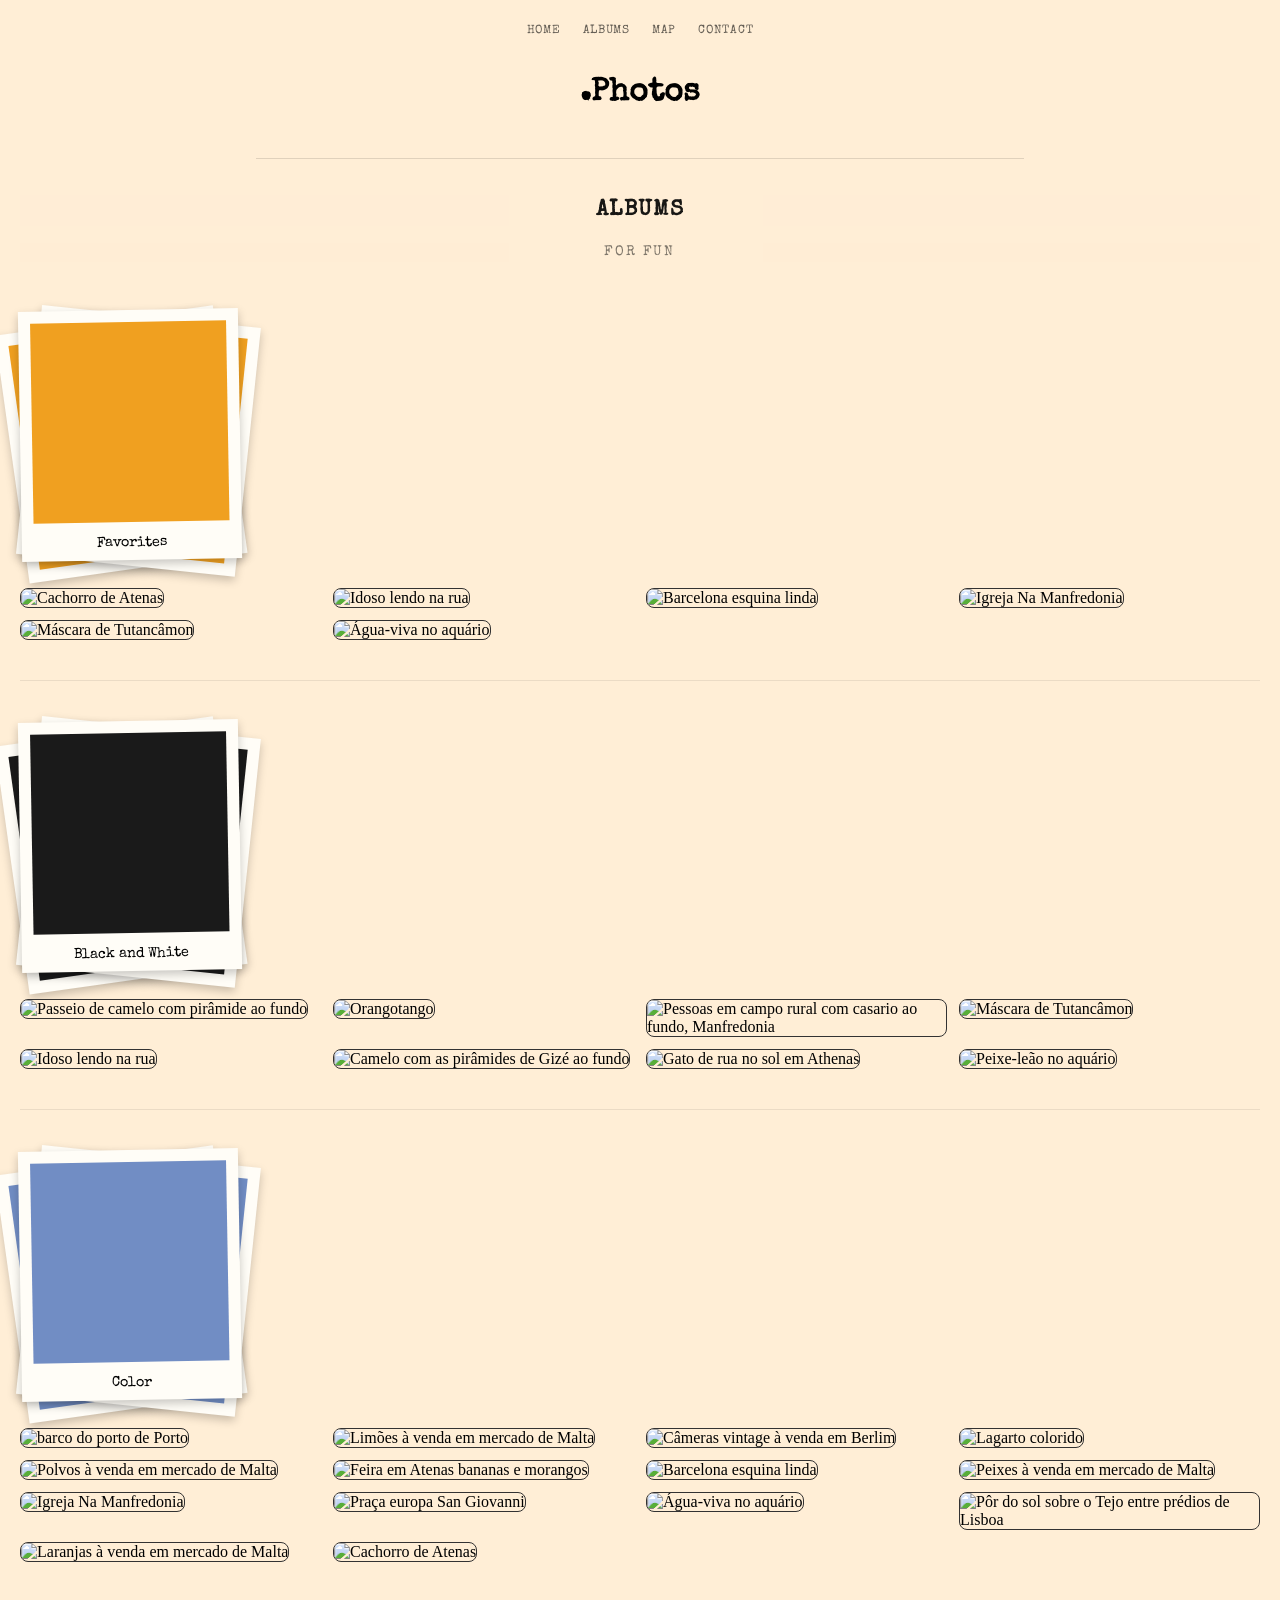
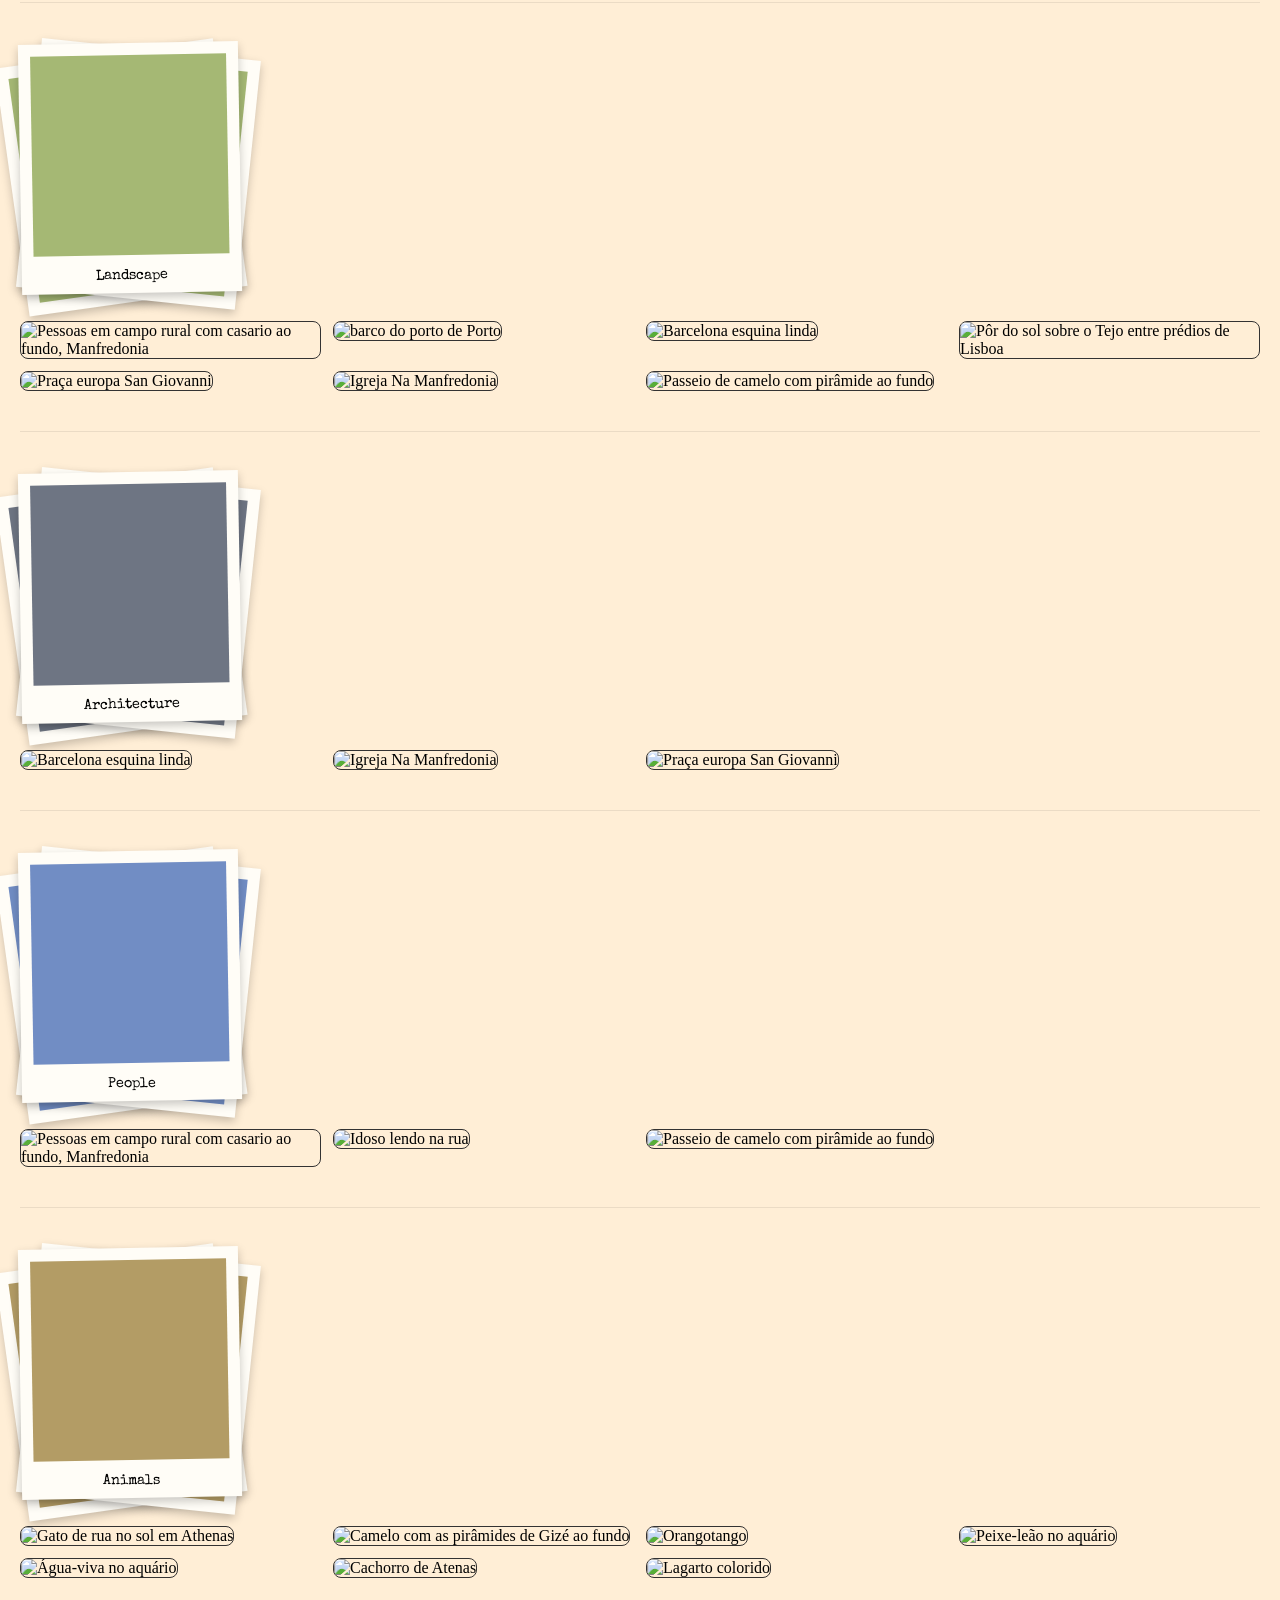
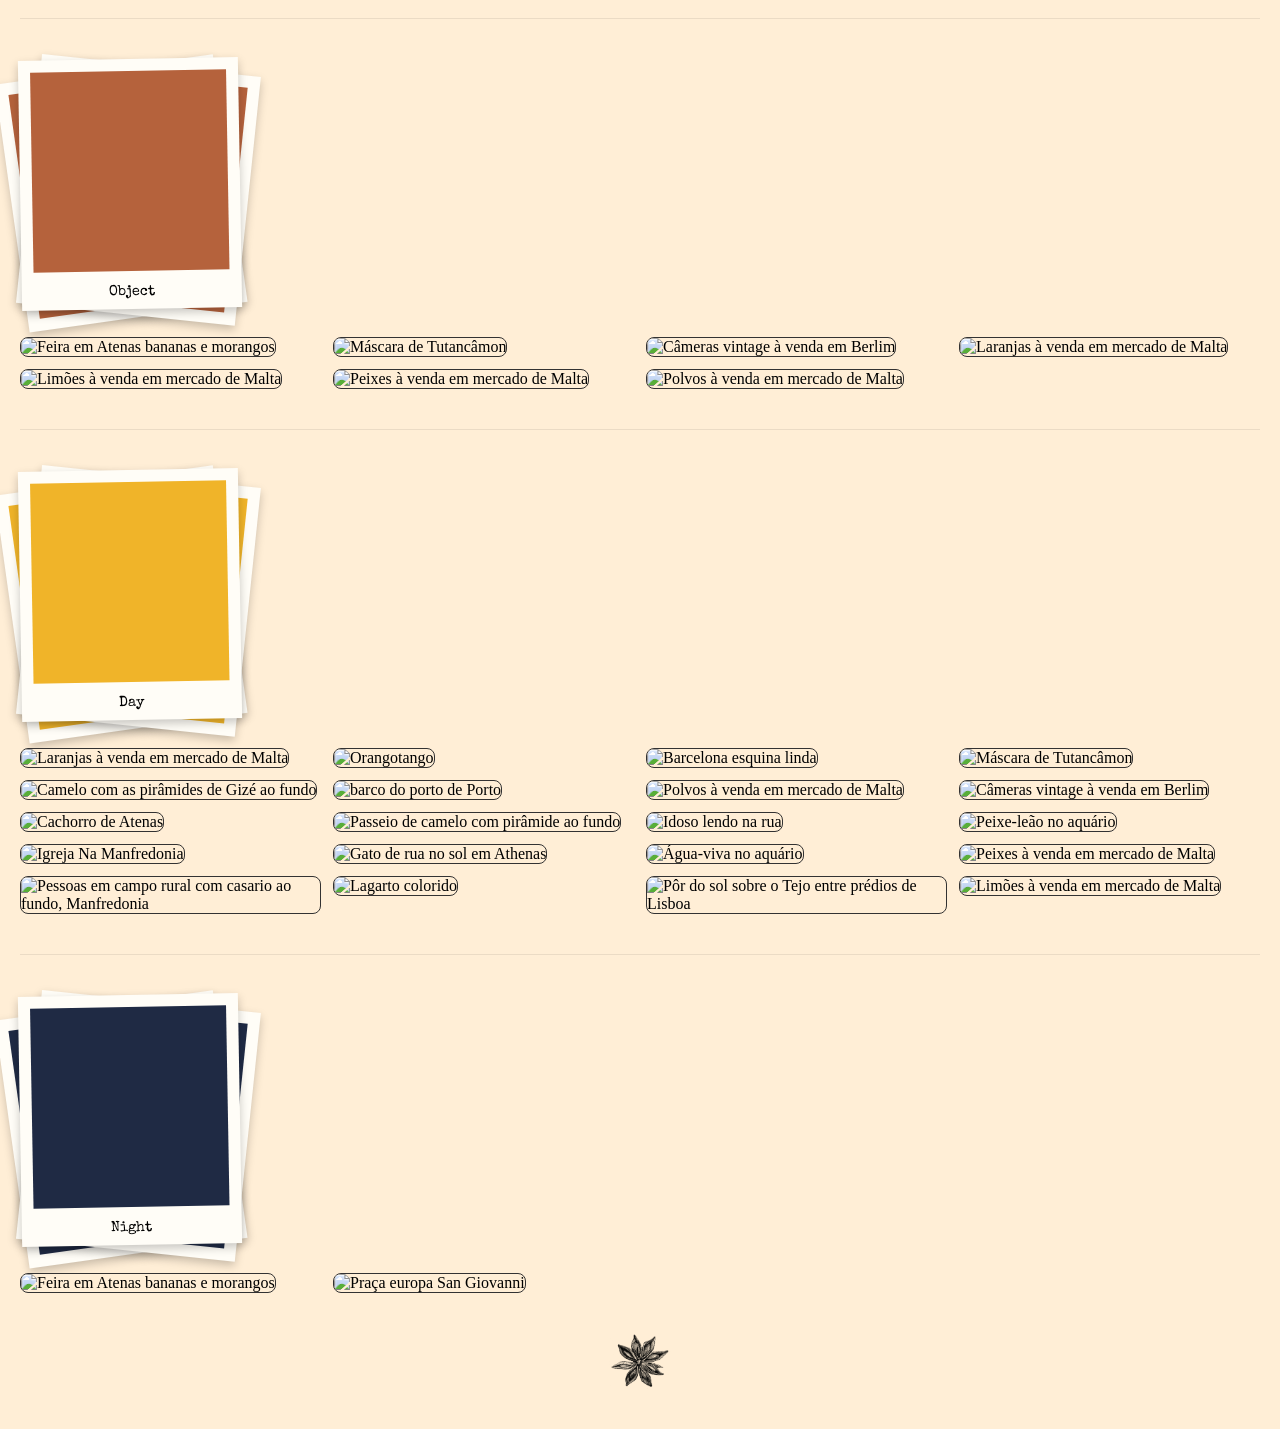
==== commit 7dc45c6e: "Add Lisboa, Hamburgo, Coimbra, Roma, Sintra" ====
--- a/albums.html
+++ b/albums.html
@@ -422,6 +422,11 @@
                         data-data="Ago/2026" data-camera="Sony-A7IV" data-lente="" data-iso="" data-foco="" data-obturador="">
                 </div>
 
+                <div class="galeria-item">
+                    <img src="https://res.cloudinary.com/glecce/image/upload/f_auto,q_auto,w_640/DSC06606.jpg" data-public-id="DSC06606" loading="lazy" alt="Pôr do sol sobre o Tejo entre prédios de Lisboa" data-favorita="false" data-categoria="lisboa" data-estilo="paisagem colorido" data-periodo="dia"
+                        data-data="" data-camera="Sony-A7IV" data-lente="" data-iso="" data-foco="" data-obturador="">
+                </div>
+
 
 
         </div>
--- a/style.css
+++ b/style.css
@@ -363,6 +363,7 @@
     color: #fff;
 }
 
+.filtro-btn.ativo[data-filtro="roma"],
 .filtro-btn.ativo[data-filtro="sangiovanni"],
 .filtro-btn.ativo[data-filtro="manfredonia"] {
     background-color: var(--color-italia);
@@ -374,7 +375,10 @@
     color: #fff;
 }
 
-.filtro-btn.ativo[data-filtro="porto"] {
+.filtro-btn.ativo[data-filtro="porto"],
+.filtro-btn.ativo[data-filtro="lisboa"],
+.filtro-btn.ativo[data-filtro="sintra"],
+.filtro-btn.ativo[data-filtro="coimbra"] {
     background-color: var(--color-portugal);
     color: #fff;
 }
@@ -389,7 +393,8 @@
     color: #fff;
 }
 
-.filtro-btn.ativo[data-filtro="berlim"] {
+.filtro-btn.ativo[data-filtro="berlim"],
+.filtro-btn.ativo[data-filtro="hamburgo"] {
     background-color: var(--color-alemanha);
     color: #fff;
 }
@@ -941,11 +946,16 @@
 .mapa-pin[data-filtro="barcelona"] { --rot: 5deg; --cor: var(--color-espanha); }
 .mapa-pin[data-filtro="madrid"] { --rot: -2deg; --cor: var(--color-espanha); }
 .mapa-pin[data-filtro="porto"] { --rot: 3deg; --cor: var(--color-portugal); }
+.mapa-pin[data-filtro="roma"] { --rot: 2deg; --cor: var(--color-italia); }
 .mapa-pin[data-filtro="sangiovanni"] { --rot: -4deg; --cor: var(--color-italia); }
 .mapa-pin[data-filtro="manfredonia"] { --rot: 6deg; --cor: var(--color-italia); }
 .mapa-pin[data-filtro="paris"] { --rot: -5deg; --cor: var(--color-franca); }
 .mapa-pin[data-filtro="amsterdam"] { --rot: 4deg; --cor: var(--color-holanda); }
 .mapa-pin[data-filtro="berlim"] { --rot: -3deg; --cor: var(--color-alemanha); }
+.mapa-pin[data-filtro="lisboa"] { --rot: -4deg; --cor: var(--color-portugal); }
+.mapa-pin[data-filtro="sintra"] { --rot: 5deg; --cor: var(--color-portugal); }
+.mapa-pin[data-filtro="coimbra"] { --rot: -6deg; --cor: var(--color-portugal); }
+.mapa-pin[data-filtro="hamburgo"] { --rot: 4deg; --cor: var(--color-alemanha); }
 
 .mapa-pin-preview {
     position: absolute;
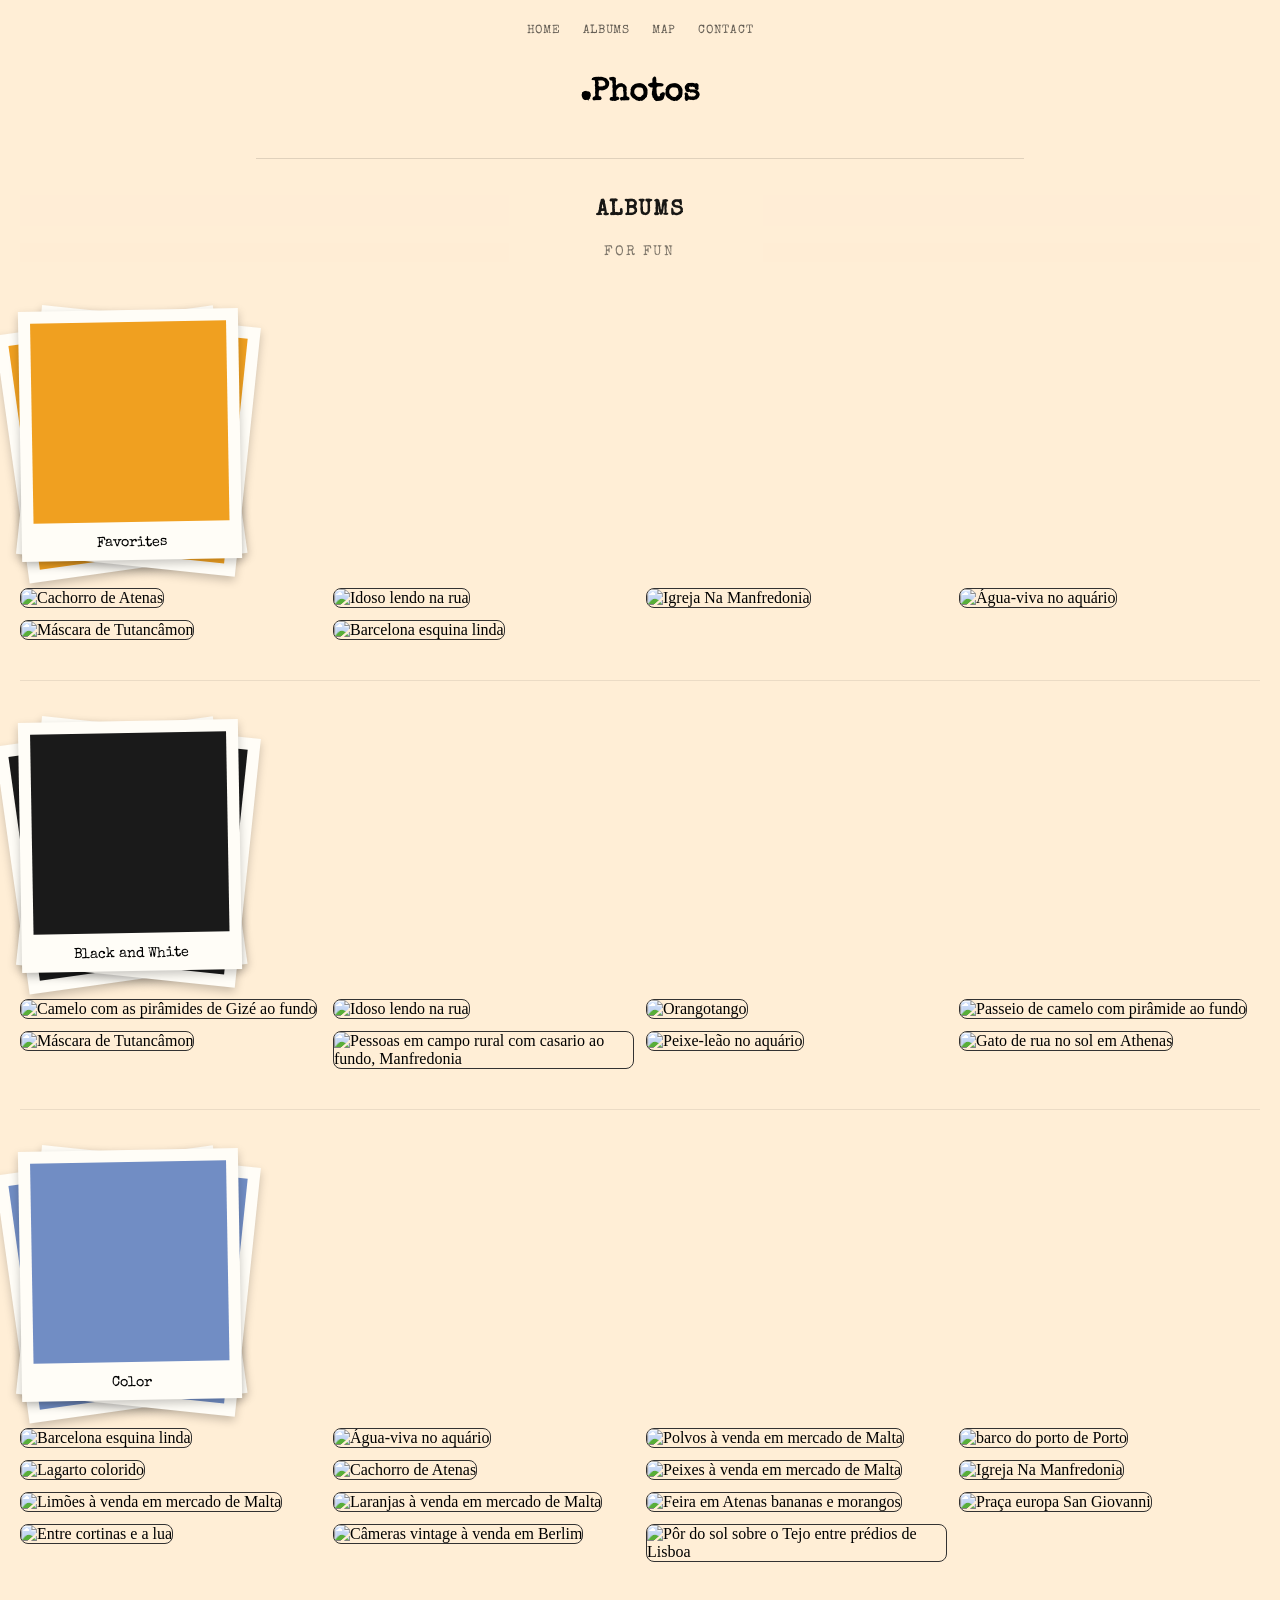
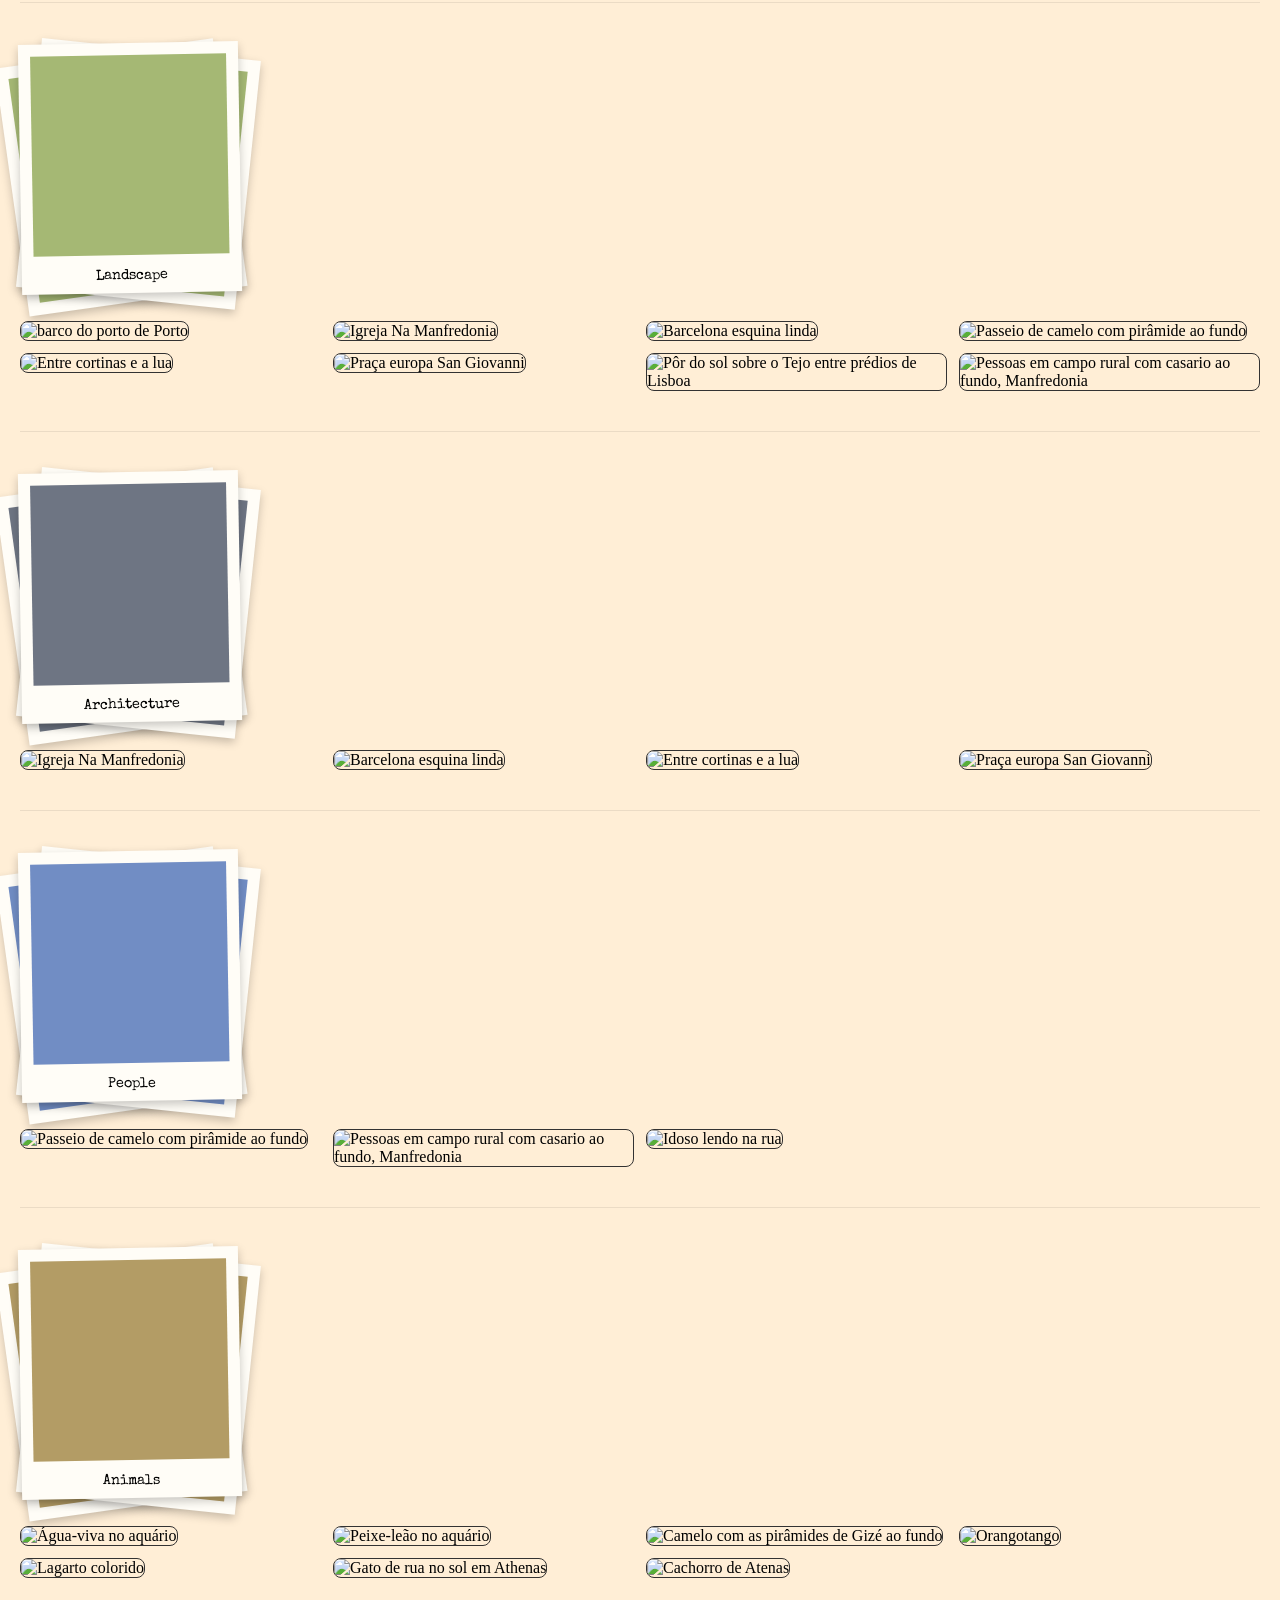
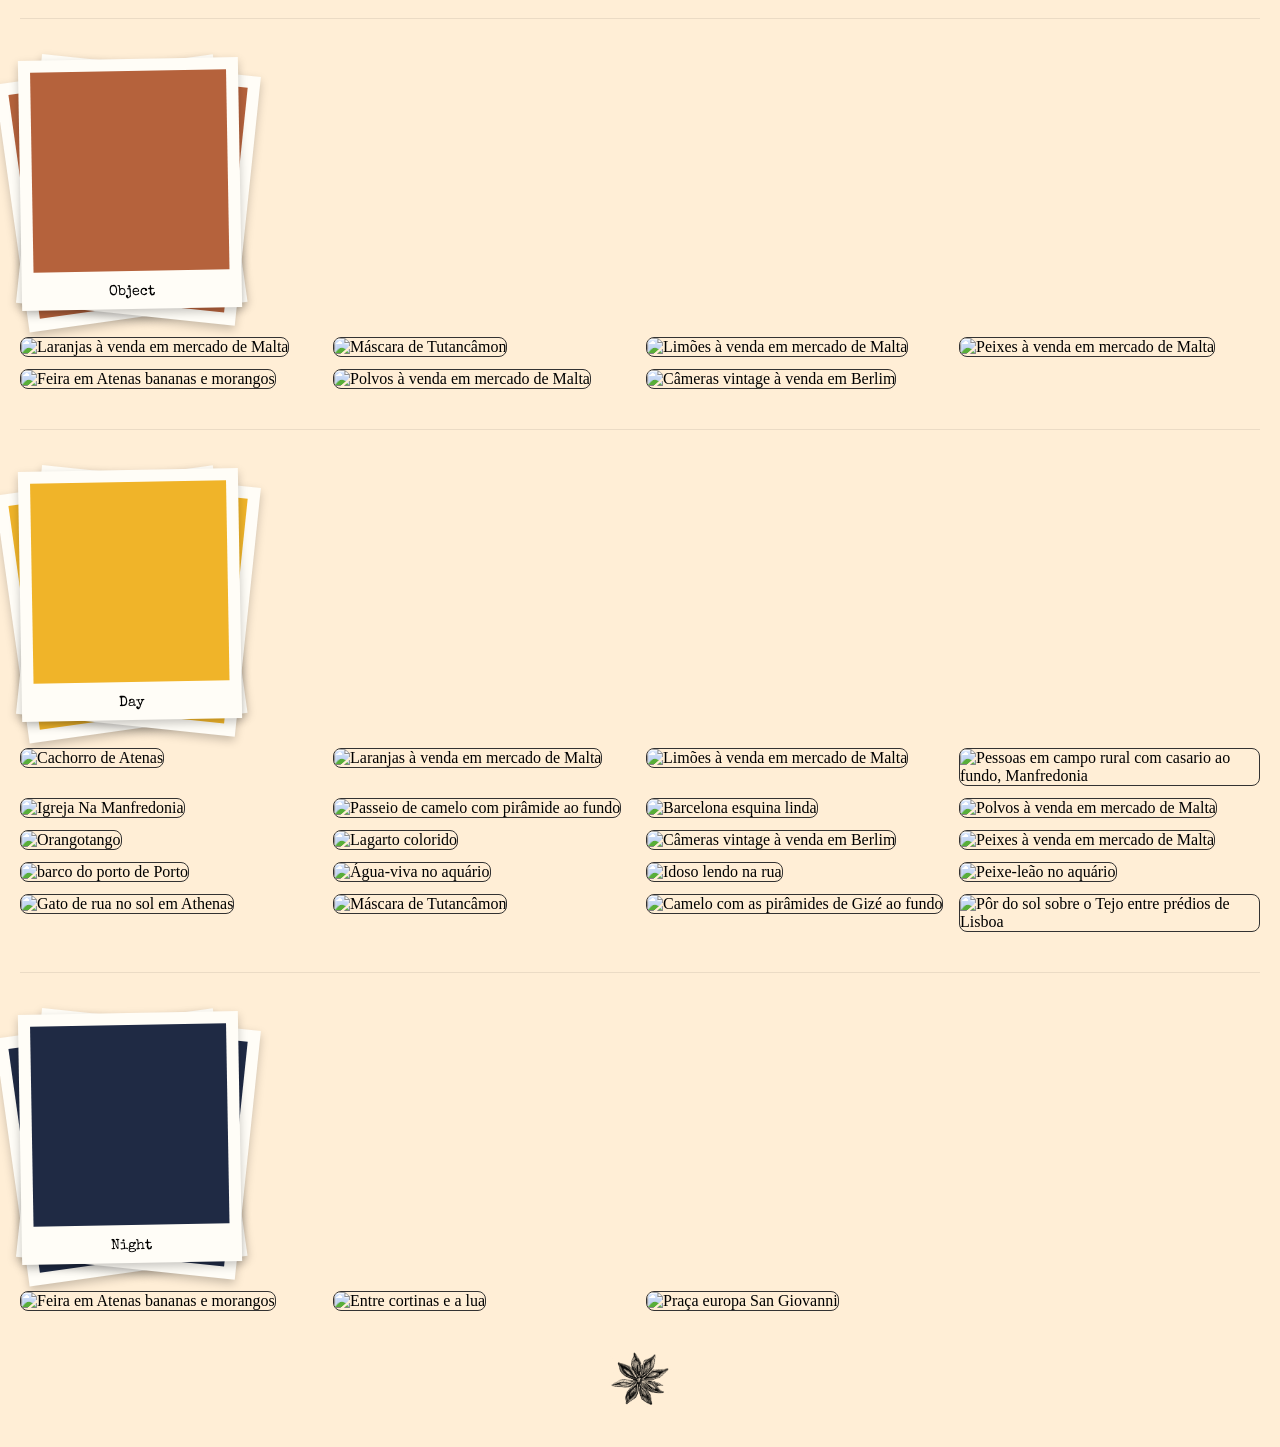
==== commit 80c49c61: "Add foto lisboa cartinas" ====
--- a/albums.html
+++ b/albums.html
@@ -424,7 +424,12 @@
 
                 <div class="galeria-item">
                     <img src="https://res.cloudinary.com/glecce/image/upload/f_auto,q_auto,w_640/DSC06606.jpg" data-public-id="DSC06606" loading="lazy" alt="Pôr do sol sobre o Tejo entre prédios de Lisboa" data-favorita="false" data-categoria="lisboa" data-estilo="paisagem colorido" data-periodo="dia"
-                        data-data="" data-camera="Sony-A7IV" data-lente="" data-iso="" data-foco="" data-obturador="">
+                        data-data="12/Out/2026" data-camera="Sony-A7IV" data-lente="" data-iso="" data-foco="" data-obturador="">
+                </div>
+
+                <div class="galeria-item">
+                    <img src="https://res.cloudinary.com/glecce/image/upload/f_auto,q_auto,w_640/DSC06920-3.jpg" data-public-id="DSC06920-3" loading="lazy" alt="Entre cortinas e a lua" data-favorita="false" data-categoria="lisboa" data-estilo="arquitetura paisagem colorido" data-periodo="noite"
+                        data-data="14/Out/2026" data-camera="Sony-A7IV" data-lente="" data-iso="" data-foco="" data-obturador="">
                 </div>
 
 
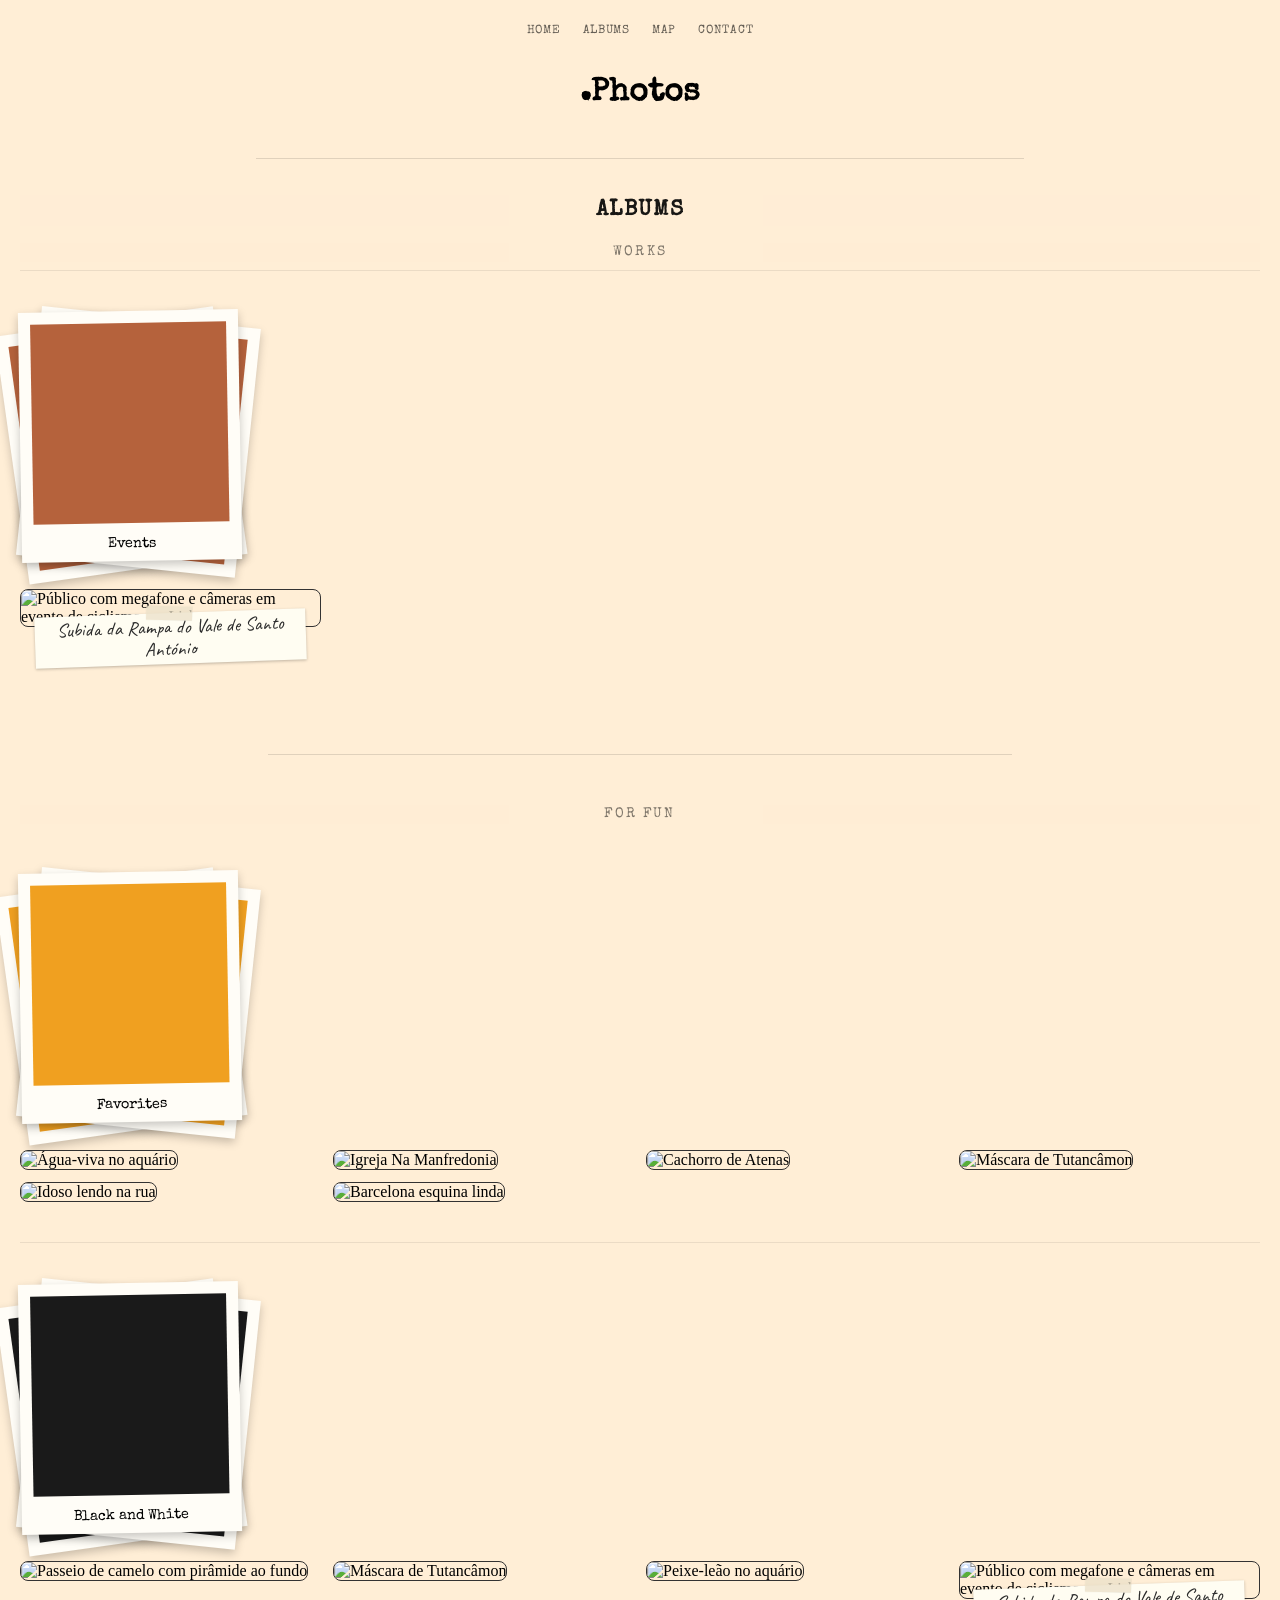
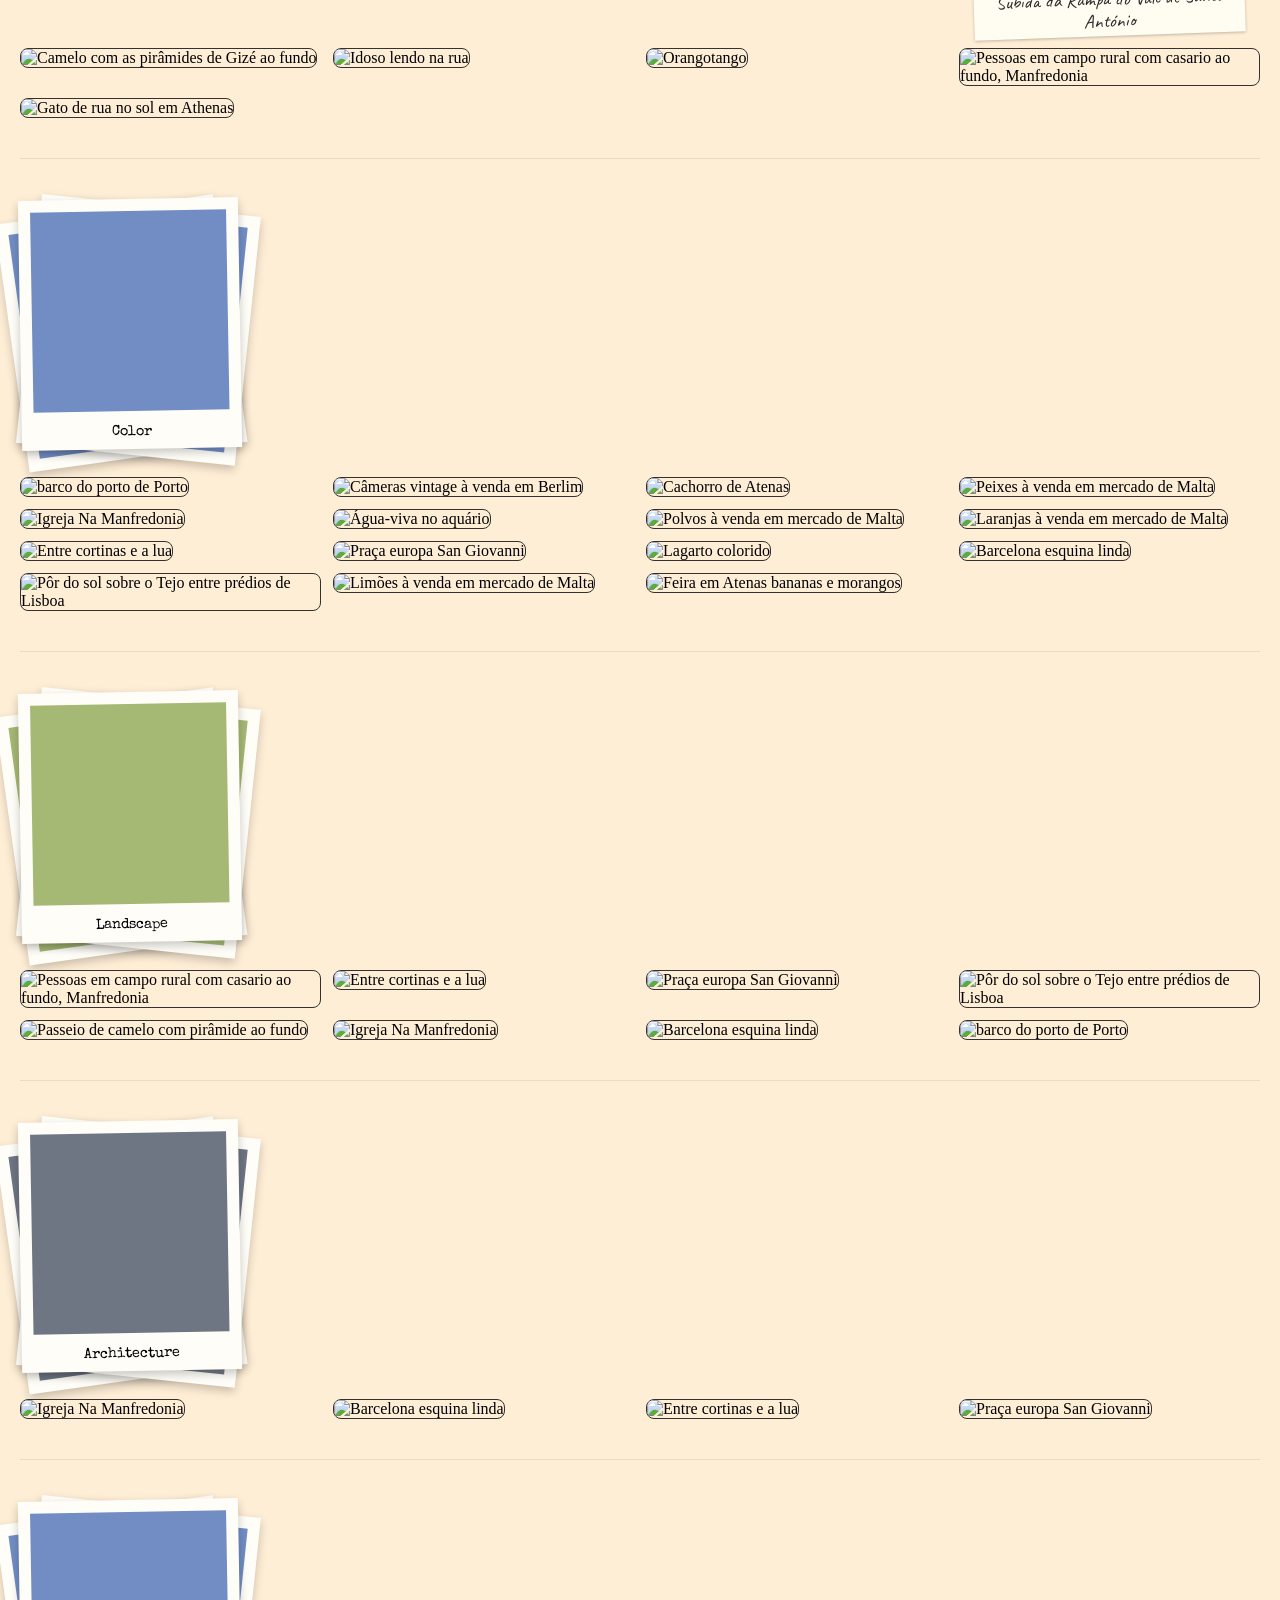
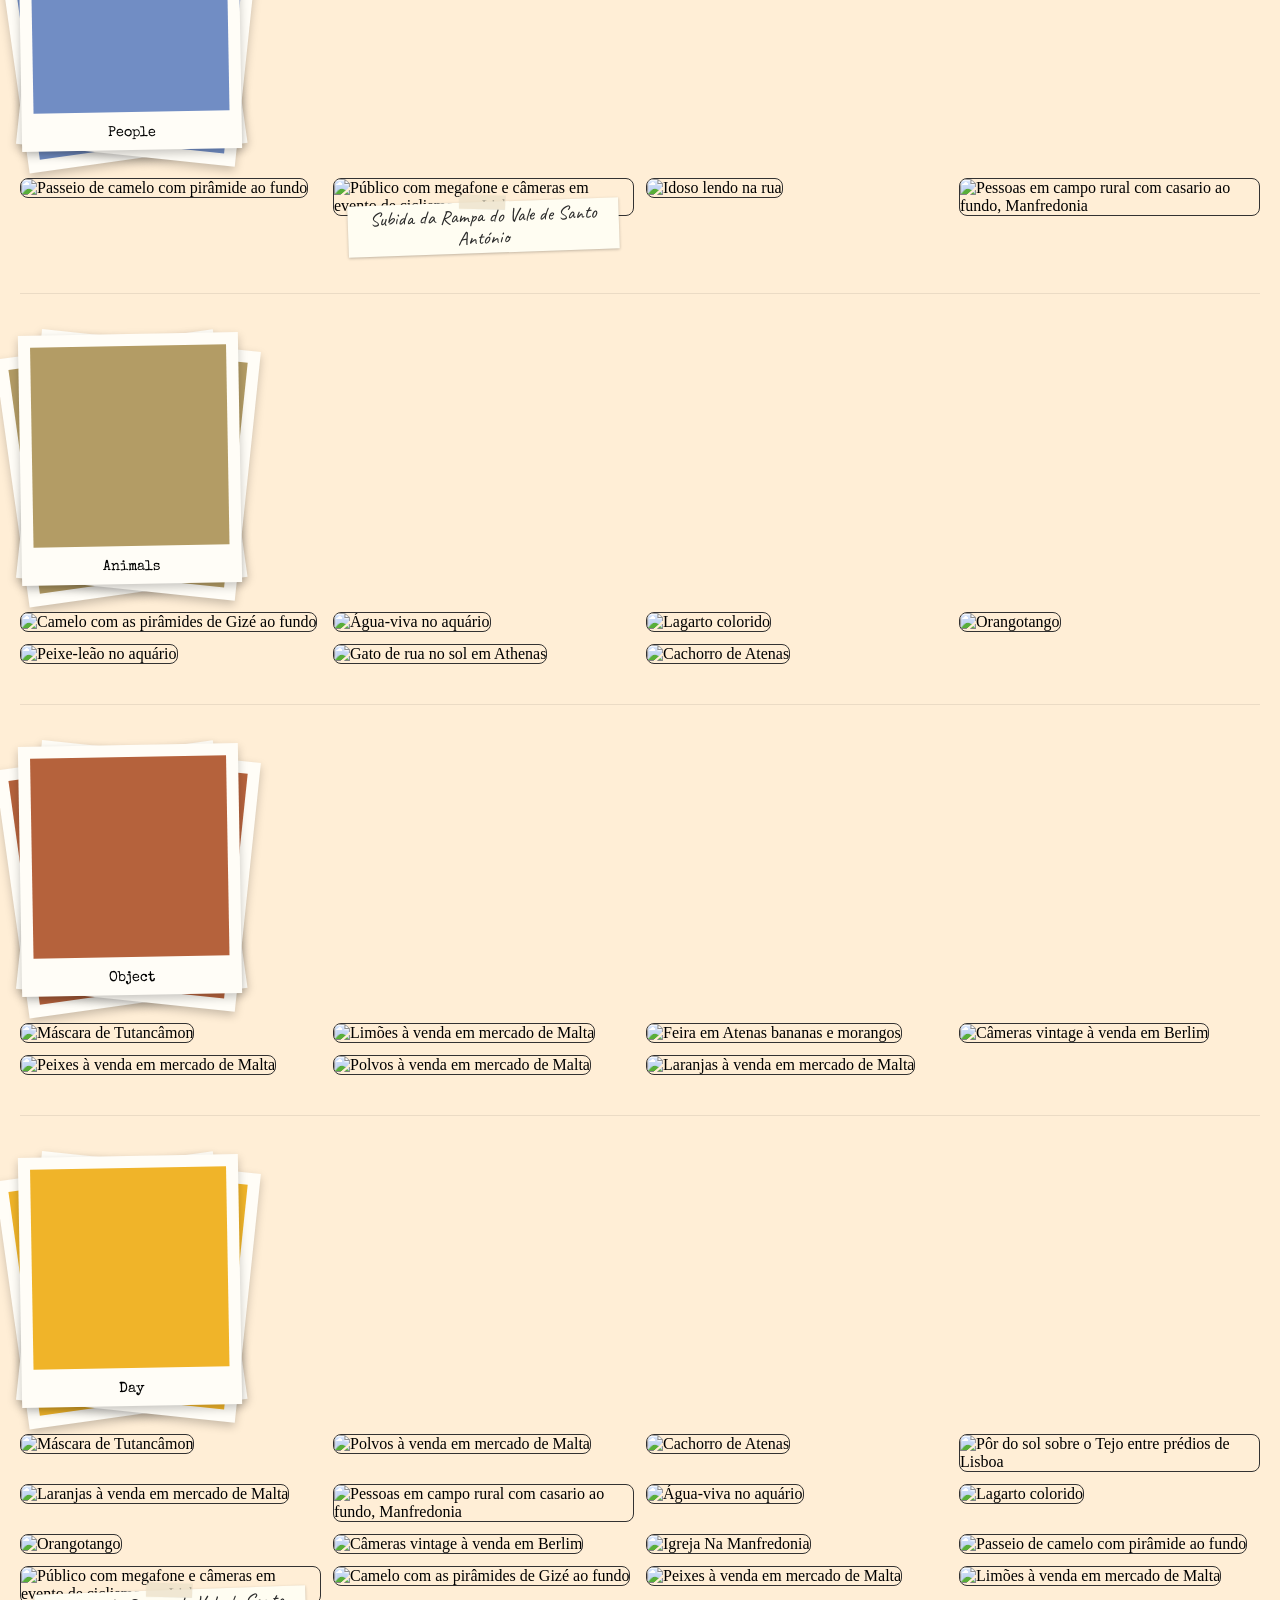
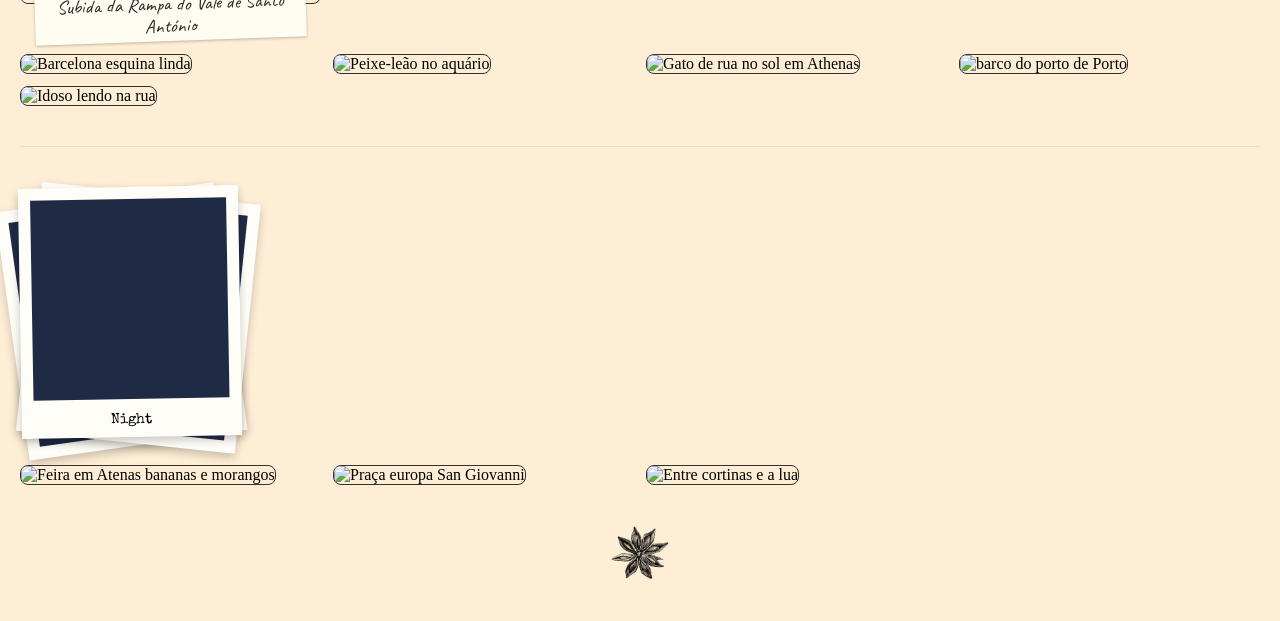
==== commit 3df0d73e: "Foto de evento da rampa" ====
--- a/albums.html
+++ b/albums.html
@@ -432,6 +432,11 @@
                         data-data="14/Out/2026" data-camera="Sony-A7IV" data-lente="" data-iso="" data-foco="" data-obturador="">
                 </div>
 
+                <div class="galeria-item">
+                    <img src="https://res.cloudinary.com/glecce/image/upload/f_auto,q_auto,w_640/DSC06197-2.jpg" data-public-id="DSC06197-2" loading="lazy" alt="Público com megafone e câmeras em evento de ciclismo em Lisboa" data-legenda="Subida da Rampa do Vale de Santo António" data-favorita="false" data-categoria="lisboa" data-album="festa" data-estilo="preto-e-branco humano" data-periodo="dia"
+                        data-data="11/Out/2026" data-camera="Sony-A7IV" data-lente="" data-iso="" data-foco="" data-obturador="">
+                </div>
+
 
 
         </div>
--- a/style.css
+++ b/style.css
@@ -1,4 +1,4 @@
-@import url('https://fonts.googleapis.com/css2?family=Special+Elite&display=swap');
+@import url('https://fonts.googleapis.com/css2?family=Special+Elite&family=Caveat:wght@500&display=swap');
 
 :root {
     --color-principal: #a5b874;
@@ -672,6 +672,42 @@
     left: 20px;
 }
 
+.etiqueta-foto {
+    position: relative;
+    z-index: 3;
+    display: block;
+    width: fit-content;
+    max-width: 90%;
+    margin: -14px auto 0;
+    padding: 3px 14px 4px;
+    background-color: #fffdf2;
+    color: #2b2b2b;
+    font-family: 'Caveat', 'Bradley Hand', cursive;
+    font-size: 1.2rem;
+    line-height: 1.15;
+    text-align: center;
+    transform: rotate(-2deg);
+    box-shadow: 0 1px 3px rgba(0, 0, 0, 0.25);
+    pointer-events: none;
+}
+
+.etiqueta-foto::before {
+    content: "";
+    position: absolute;
+    top: -7px;
+    left: 50%;
+    width: 46px;
+    height: 14px;
+    transform: translateX(-50%) rotate(3deg);
+    background-color: rgba(235, 225, 200, 0.75);
+    box-shadow: 0 0 1px rgba(0, 0, 0, 0.15);
+}
+
+.polaroid .etiqueta-foto {
+    font-size: 1rem;
+    margin-top: -10px;
+}
+
 .albuns-carrossel {
     gap: 26px;
     padding: 24px 40px 60px;
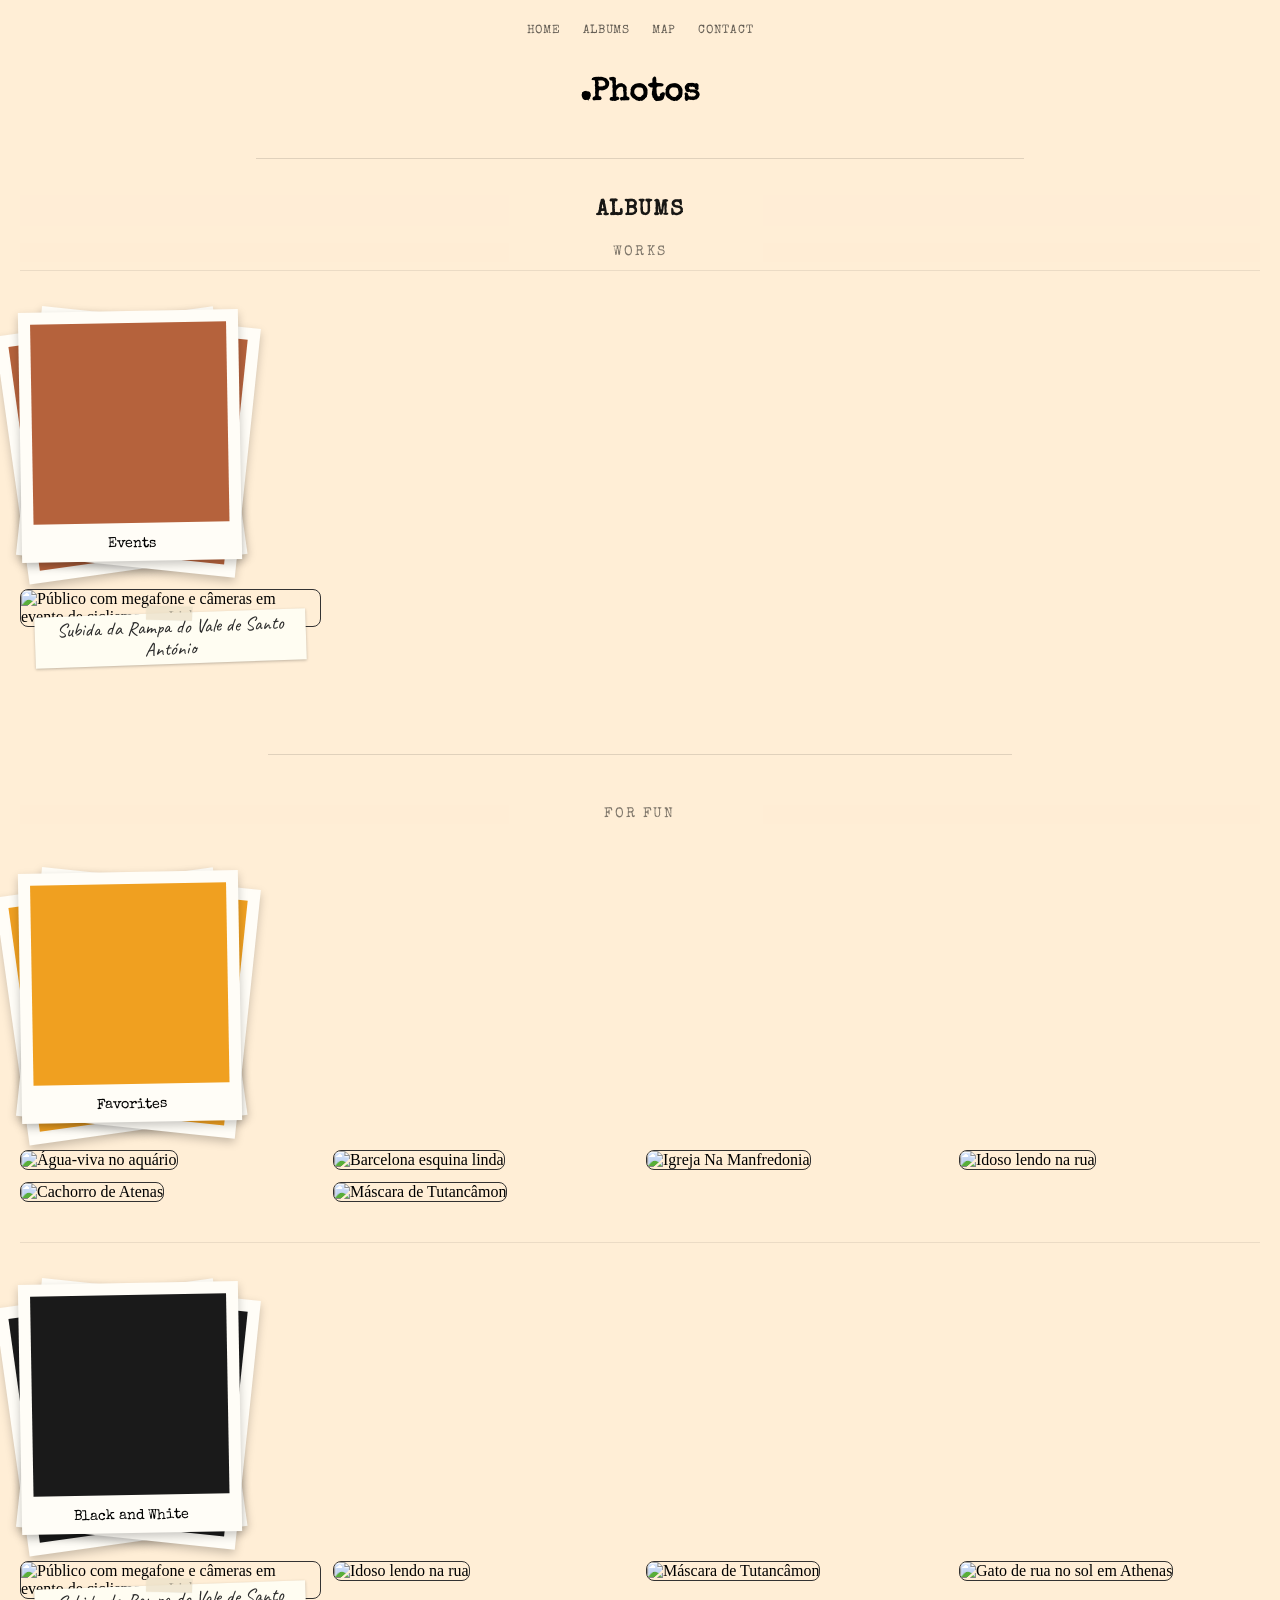
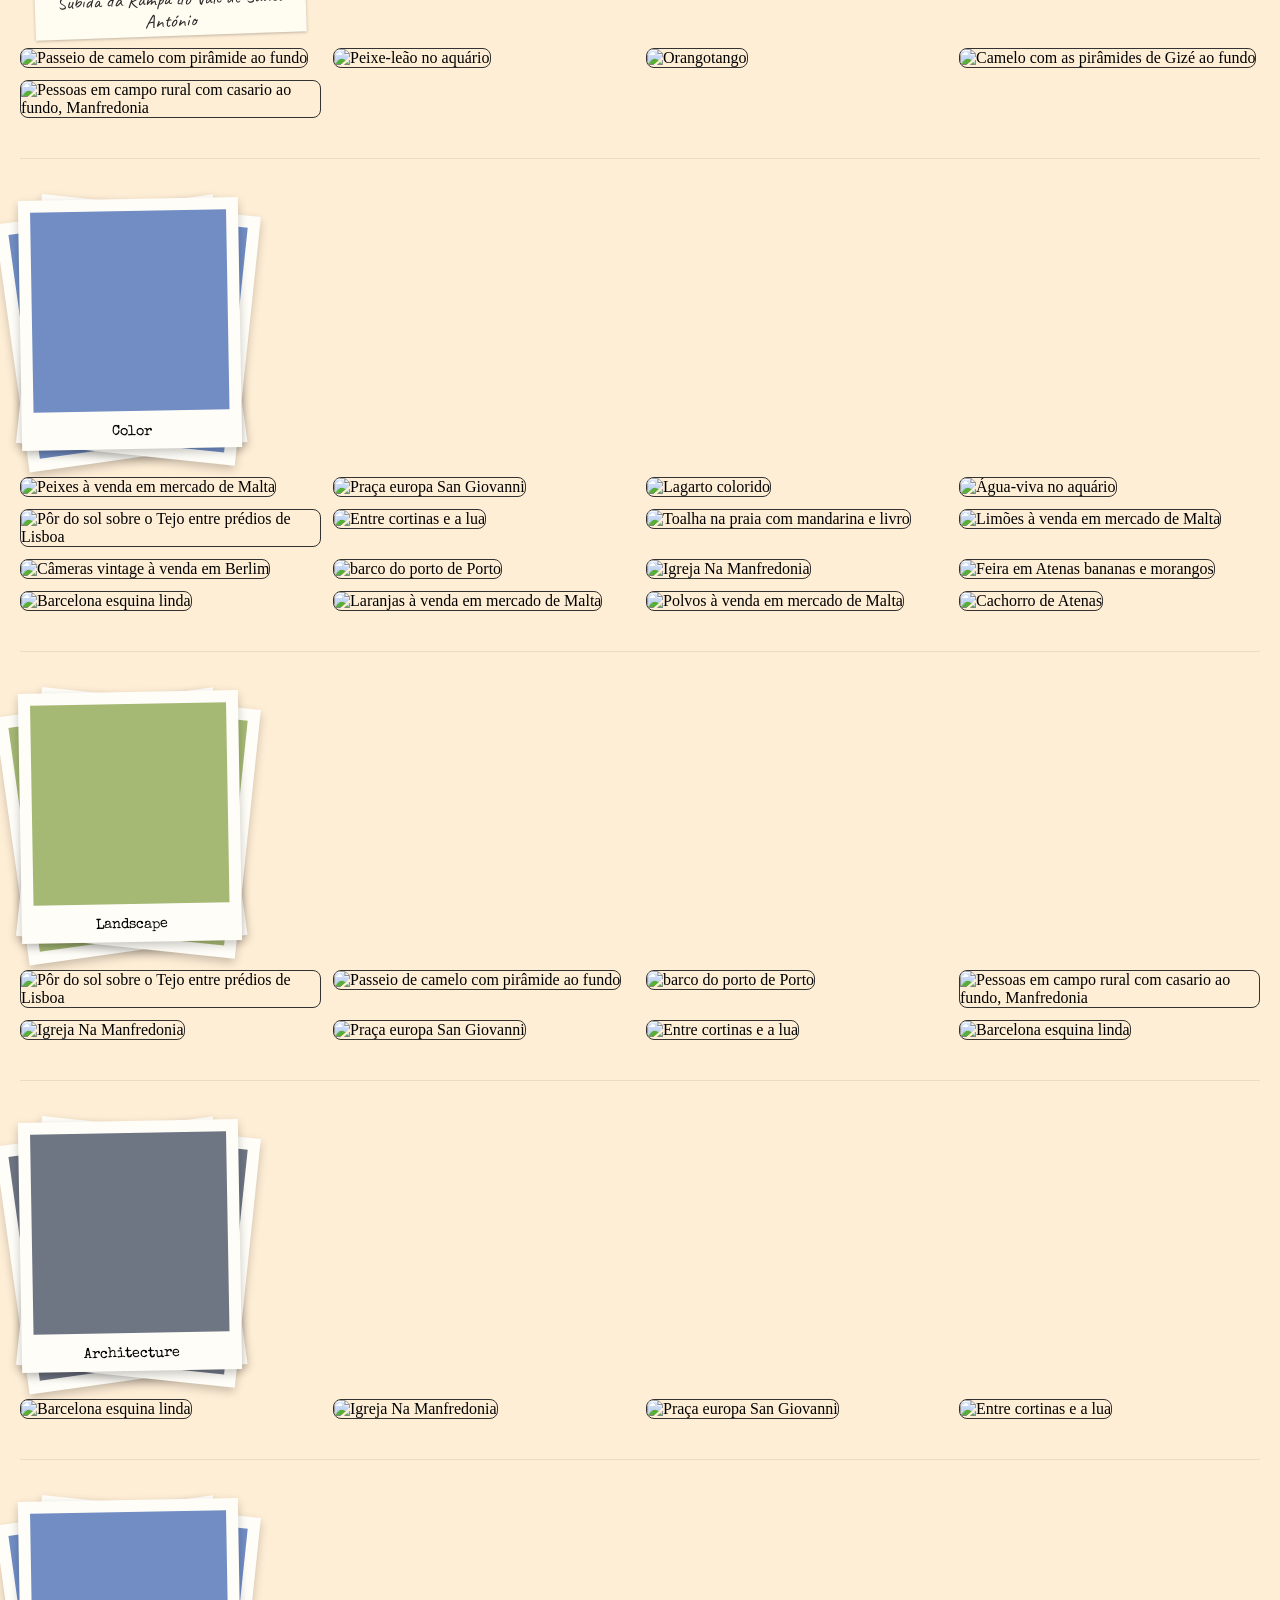
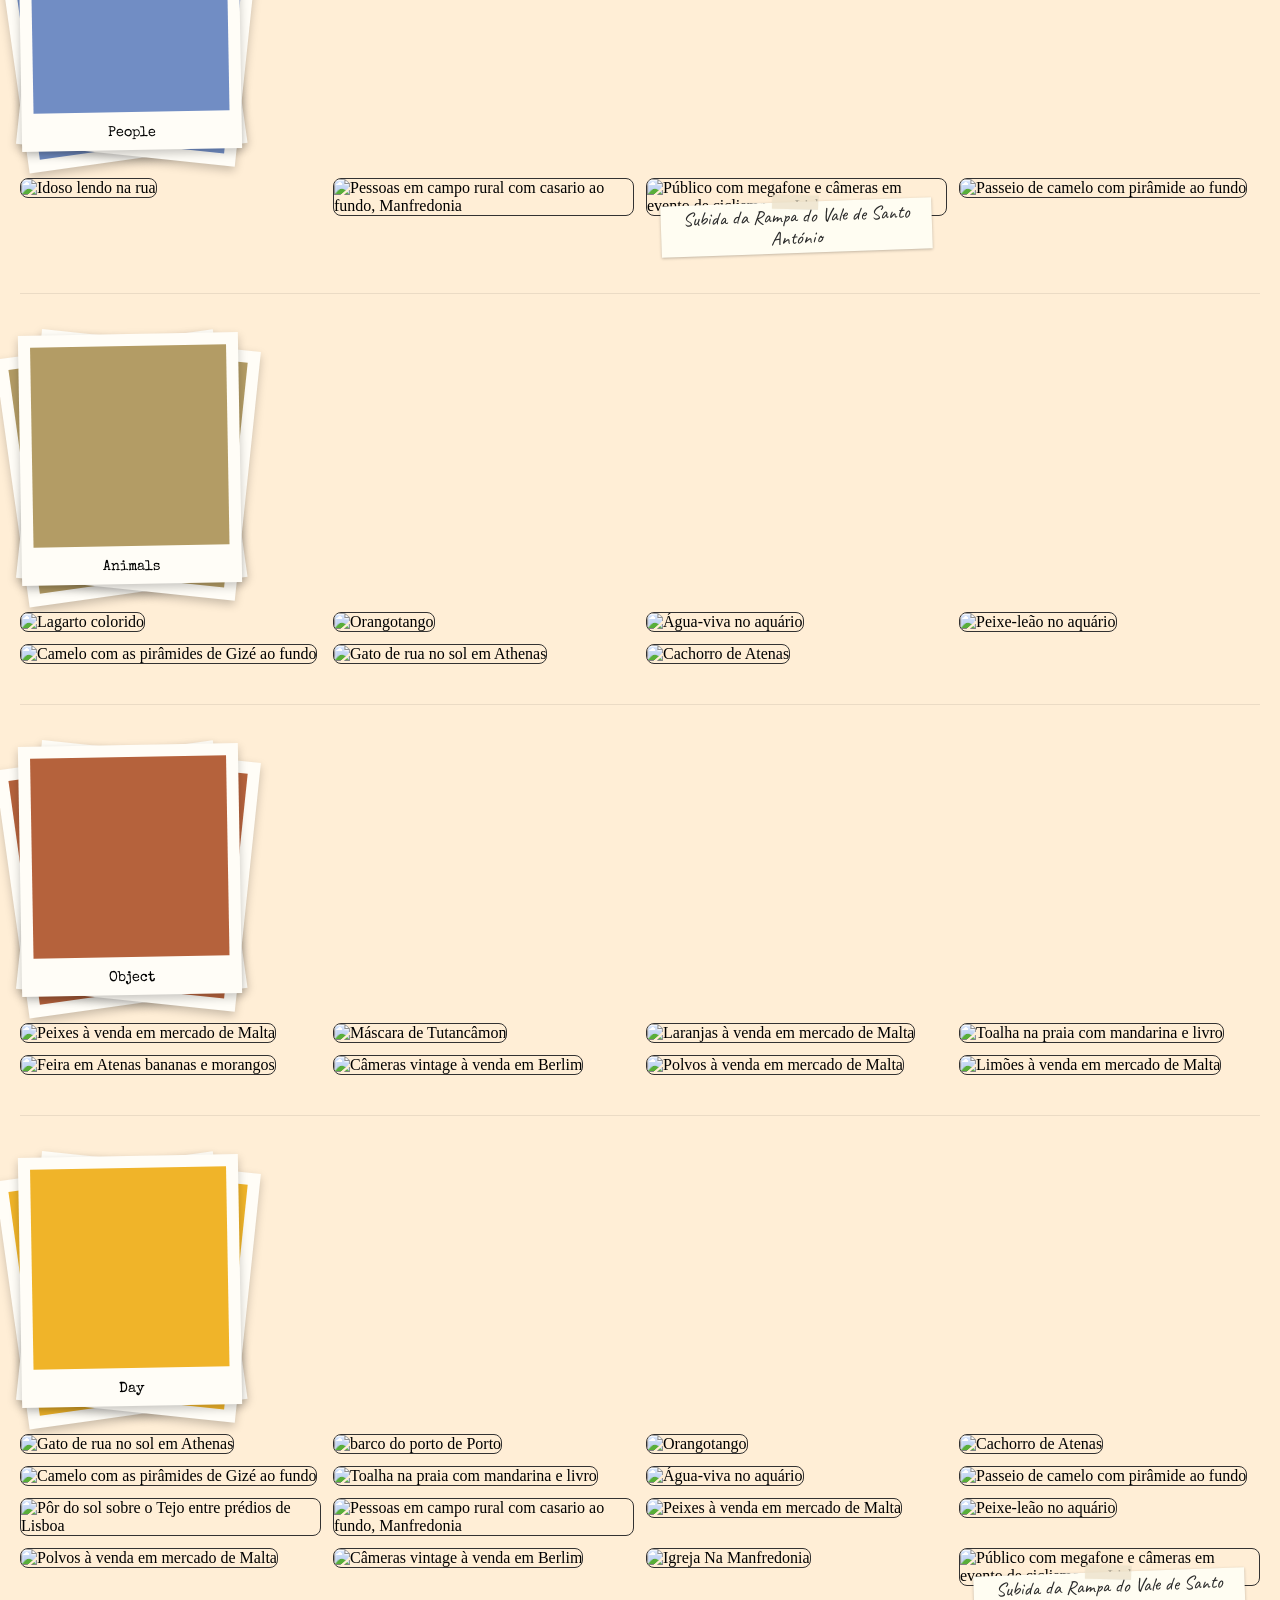
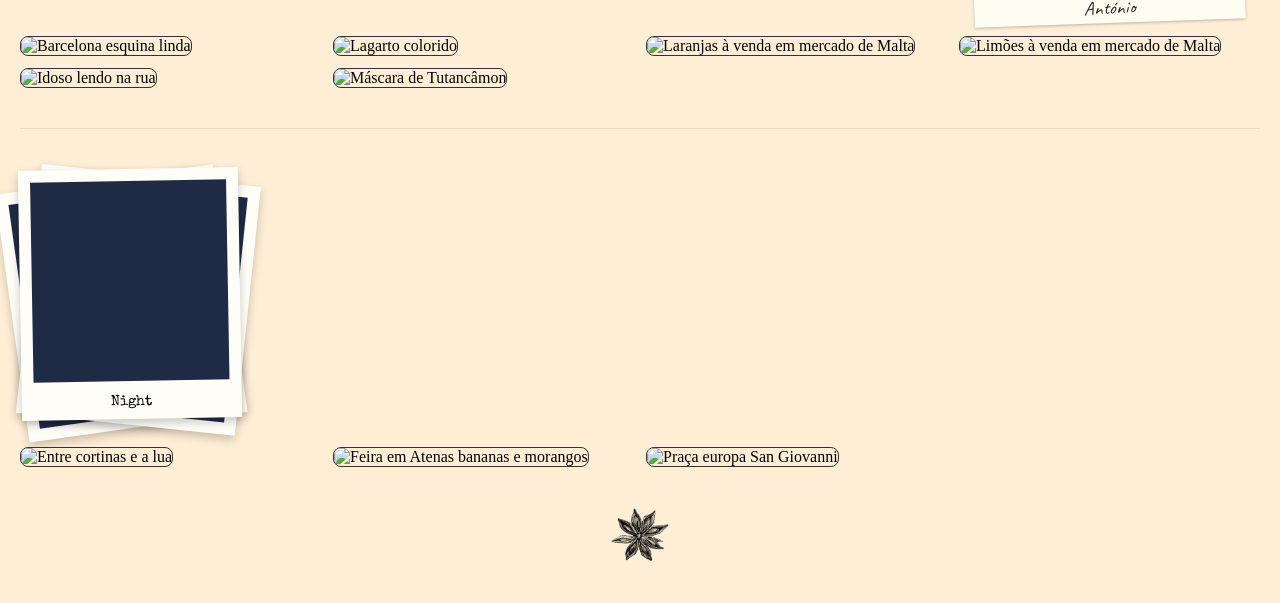
==== commit a1e3438c: "Add nova foto Praia com obejtos na toalha" ====
--- a/albums.html
+++ b/albums.html
@@ -437,6 +437,11 @@
                         data-data="11/Out/2026" data-camera="Sony-A7IV" data-lente="" data-iso="" data-foco="" data-obturador="">
                 </div>
 
+                <div class="galeria-item">
+                    <img src="https://res.cloudinary.com/glecce/image/upload/f_auto,q_auto,w_640/DSC07105.jpg" data-public-id="DSC07105" loading="lazy" alt="Toalha na praia com mandarina e livro" data-favorita="false" data-categoria="lisboa" data-estilo="objeto colorido" data-periodo="dia"
+                        data-data="15/Out/2026" data-camera="Sony-A7IV" data-lente="" data-iso="" data-foco="" data-obturador="">
+                </div>
+
 
 
         </div>
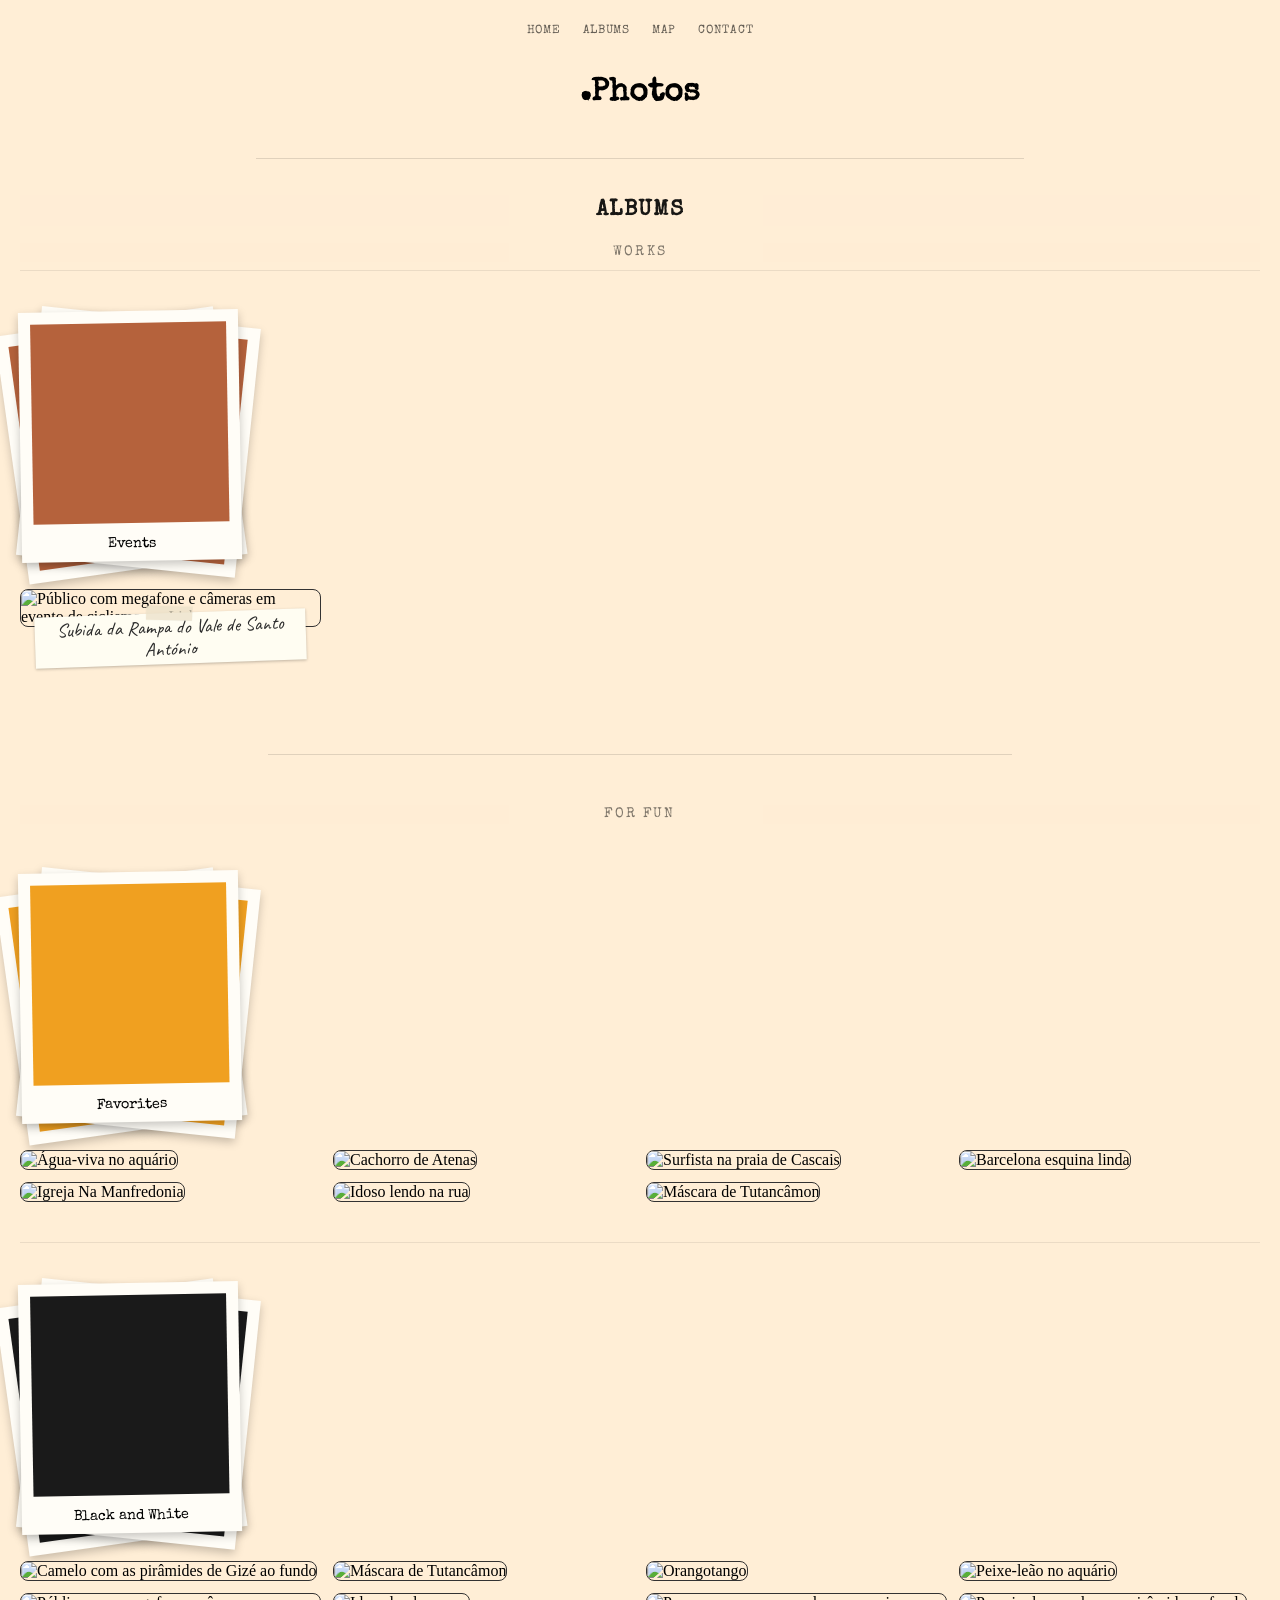
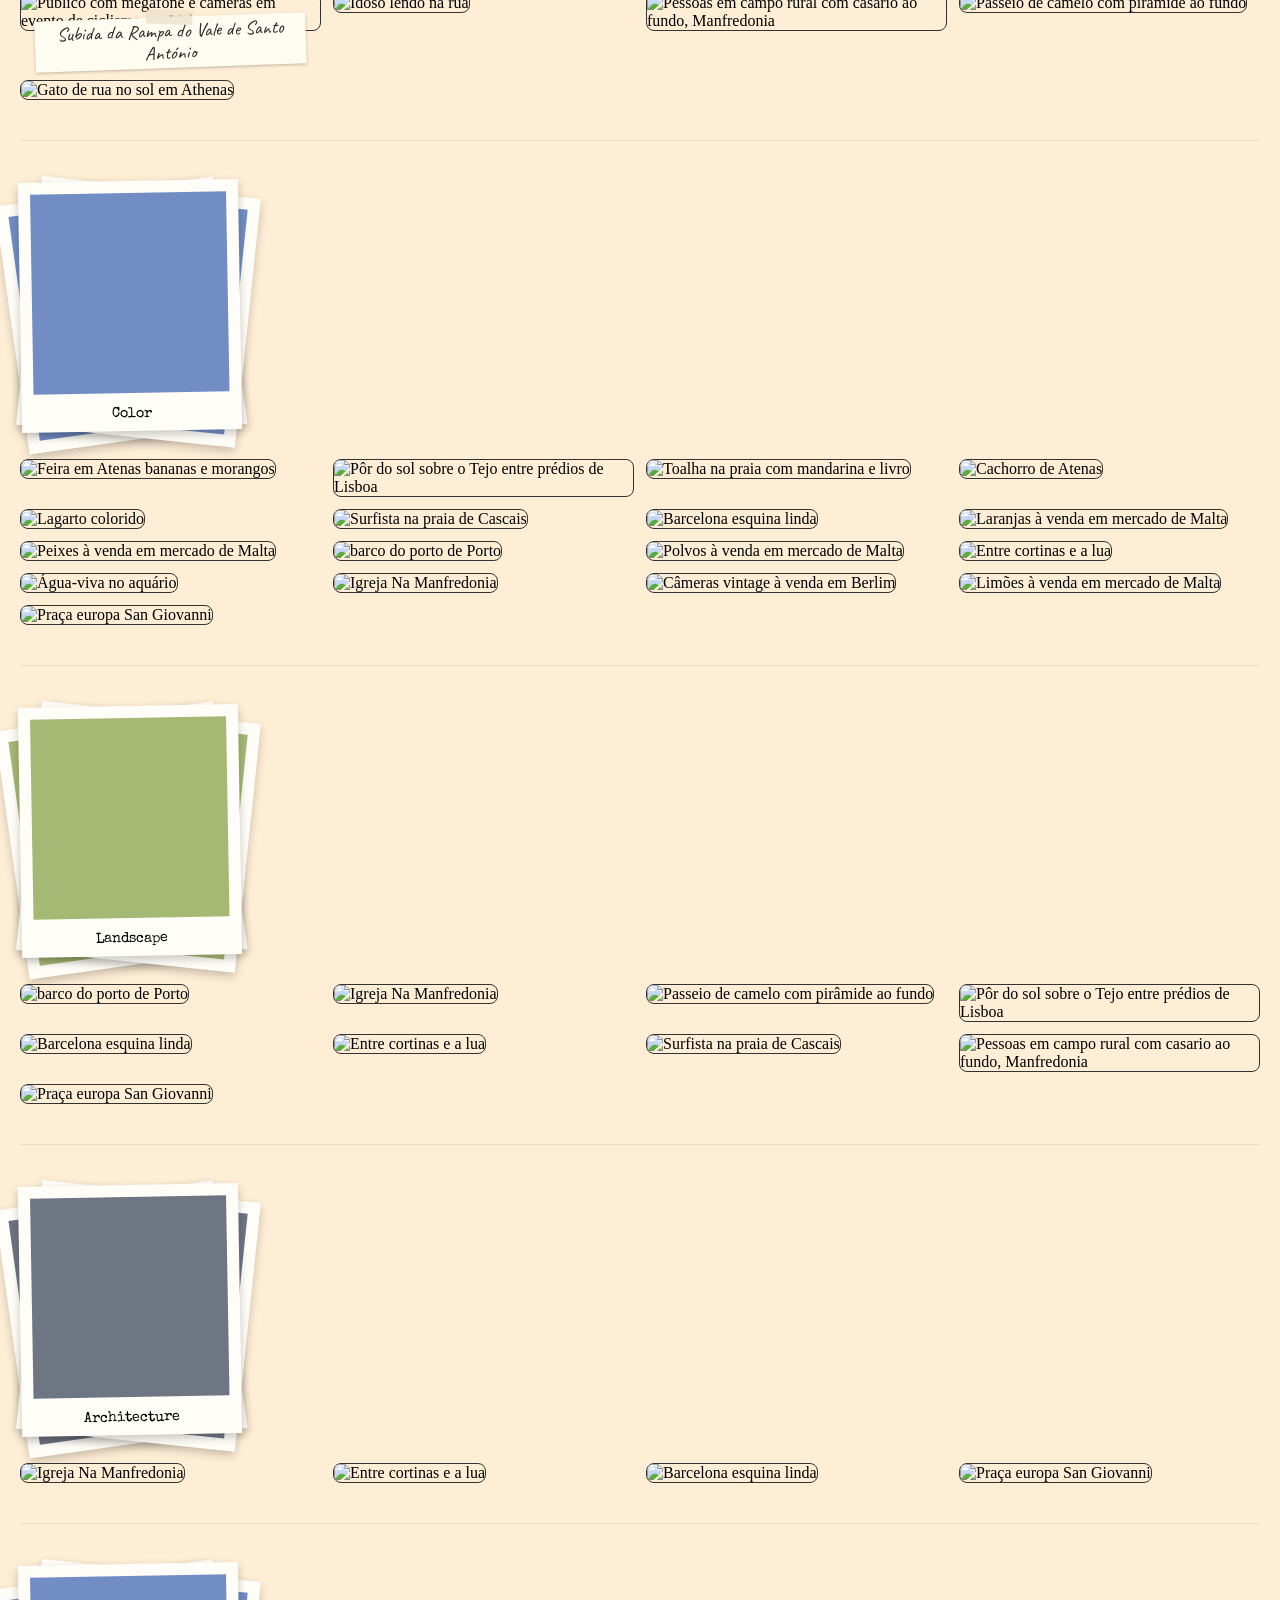
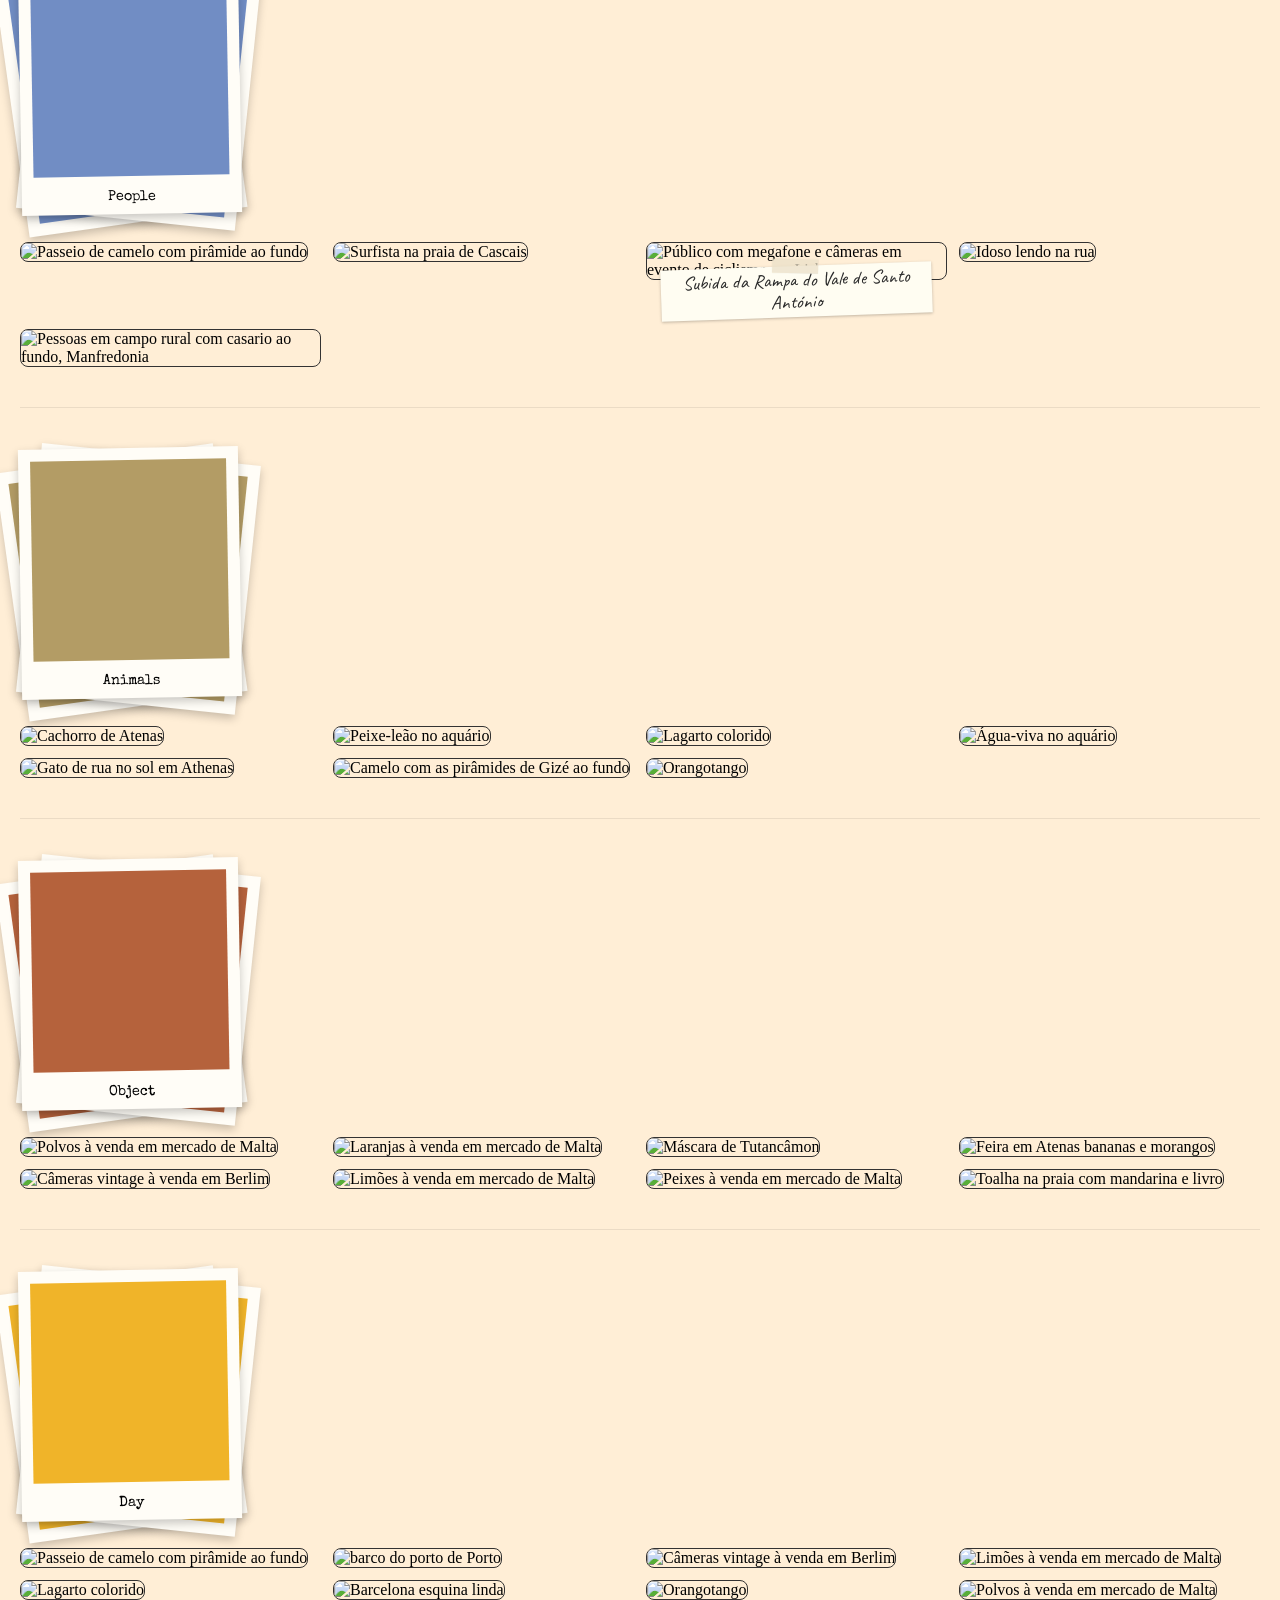
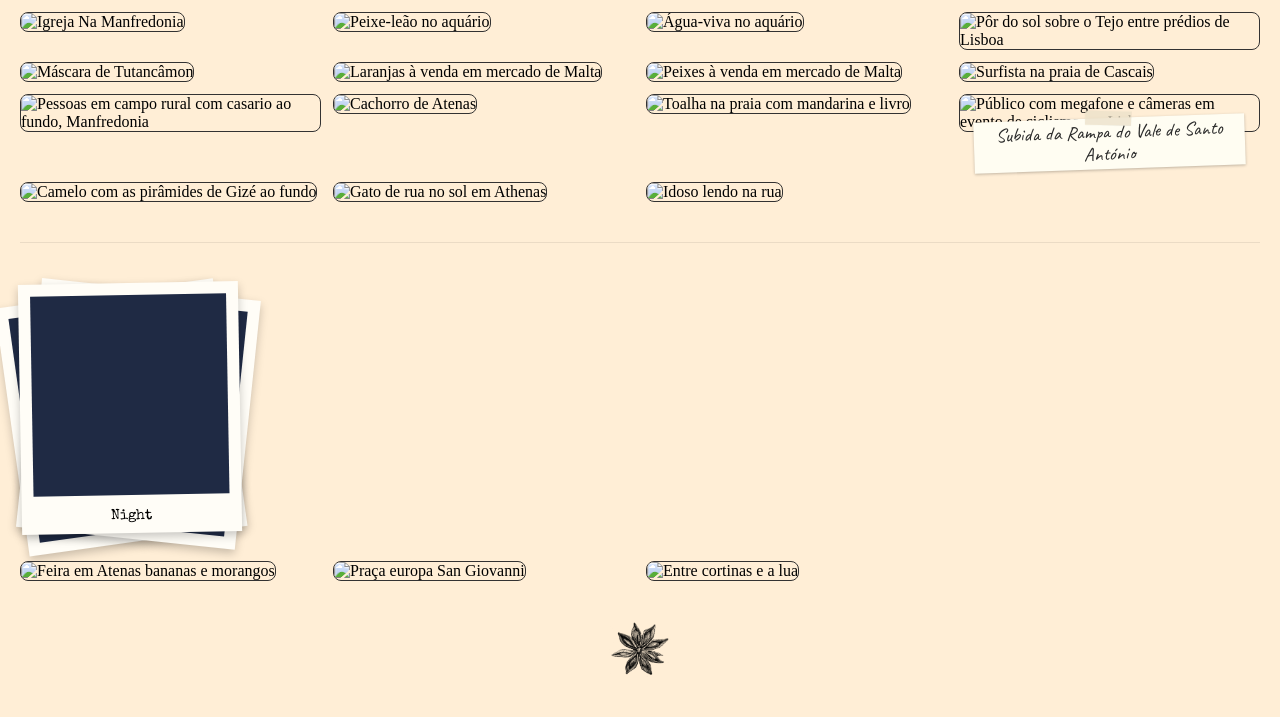
==== commit 3f531631: "Add nova foto Surfista na Praia" ====
--- a/albums.html
+++ b/albums.html
@@ -442,6 +442,11 @@
                         data-data="15/Out/2026" data-camera="Sony-A7IV" data-lente="" data-iso="" data-foco="" data-obturador="">
                 </div>
 
+                <div class="galeria-item">
+                    <img src="https://res.cloudinary.com/glecce/image/upload/f_auto,q_auto,w_640/DSC07079.jpg" data-public-id="DSC07079" loading="lazy" alt="Surfista na praia de Cascais" data-favorita="true" data-categoria="lisboa" data-estilo="paisagem humano colorido" data-periodo="dia"
+                        data-data="15/Out/2026" data-camera="Sony-A7IV" data-lente="" data-iso="" data-foco="" data-obturador="">
+                </div>
+
 
 
         </div>
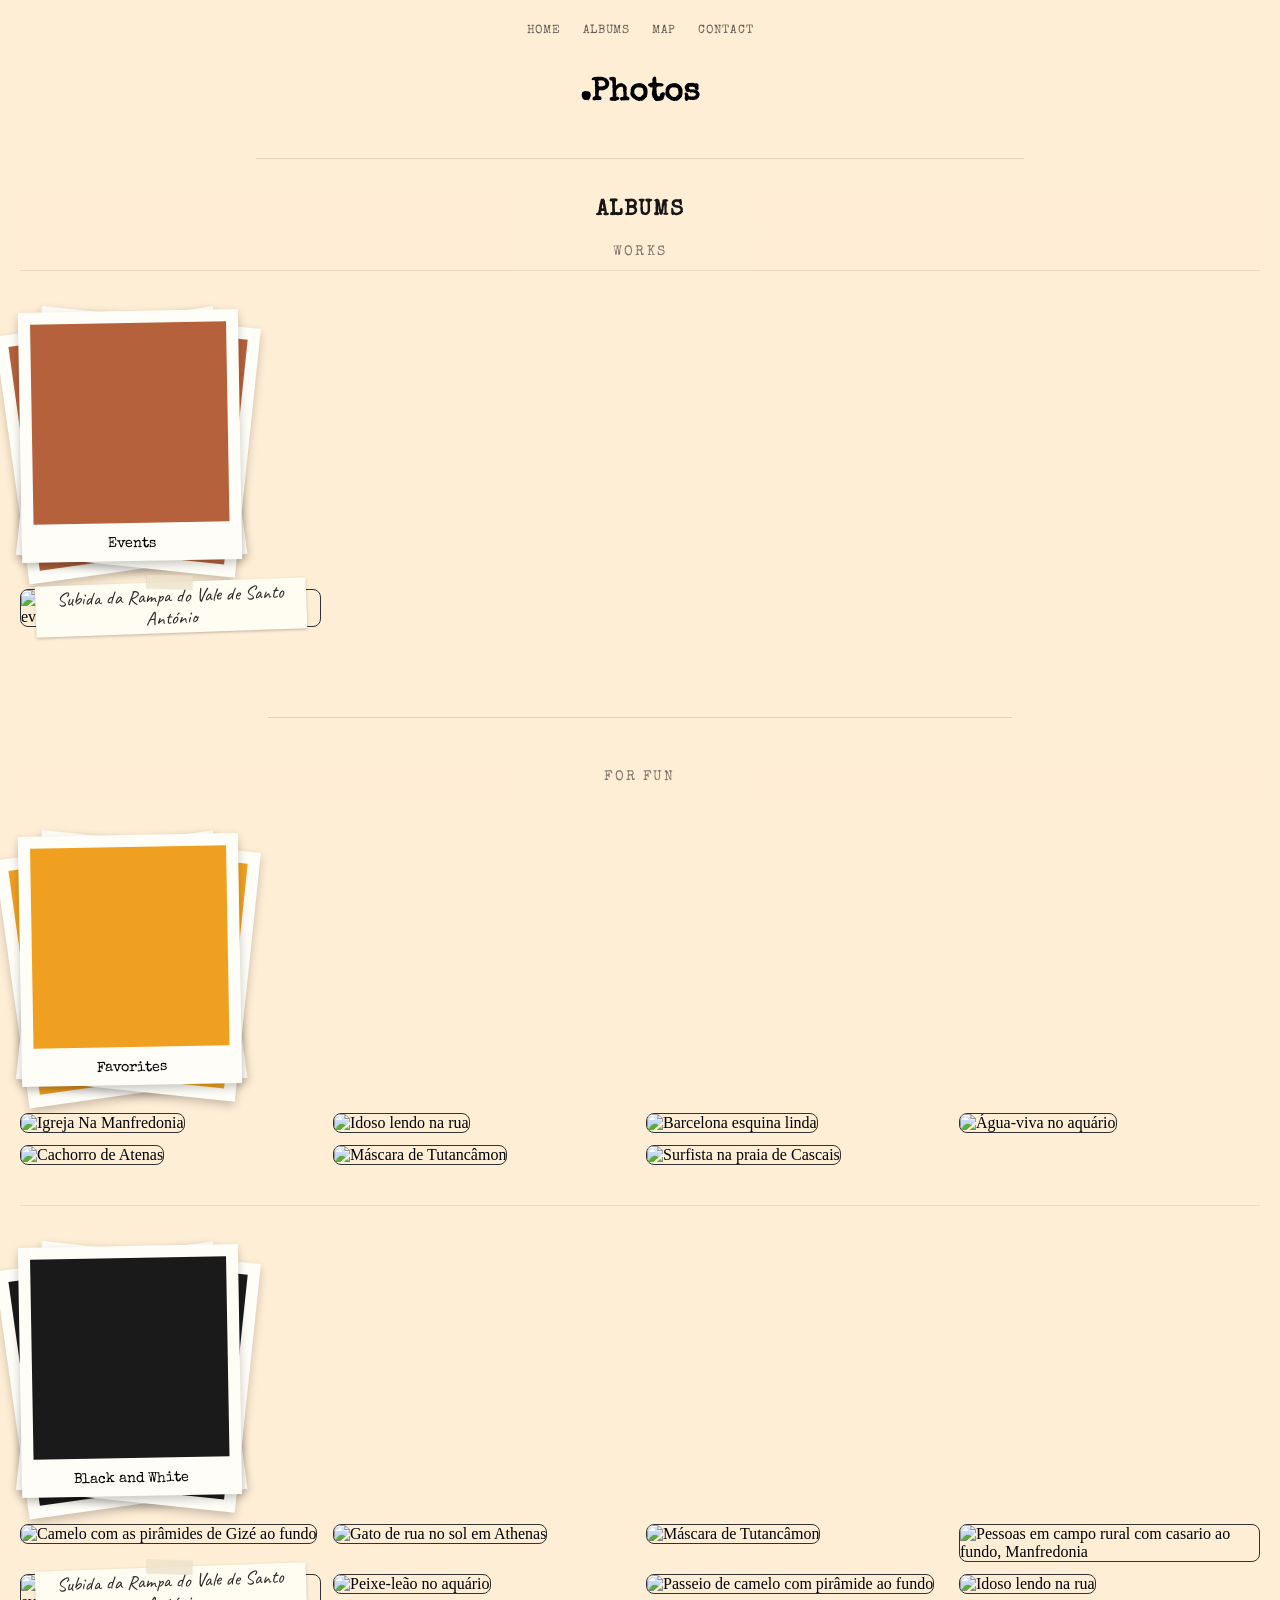
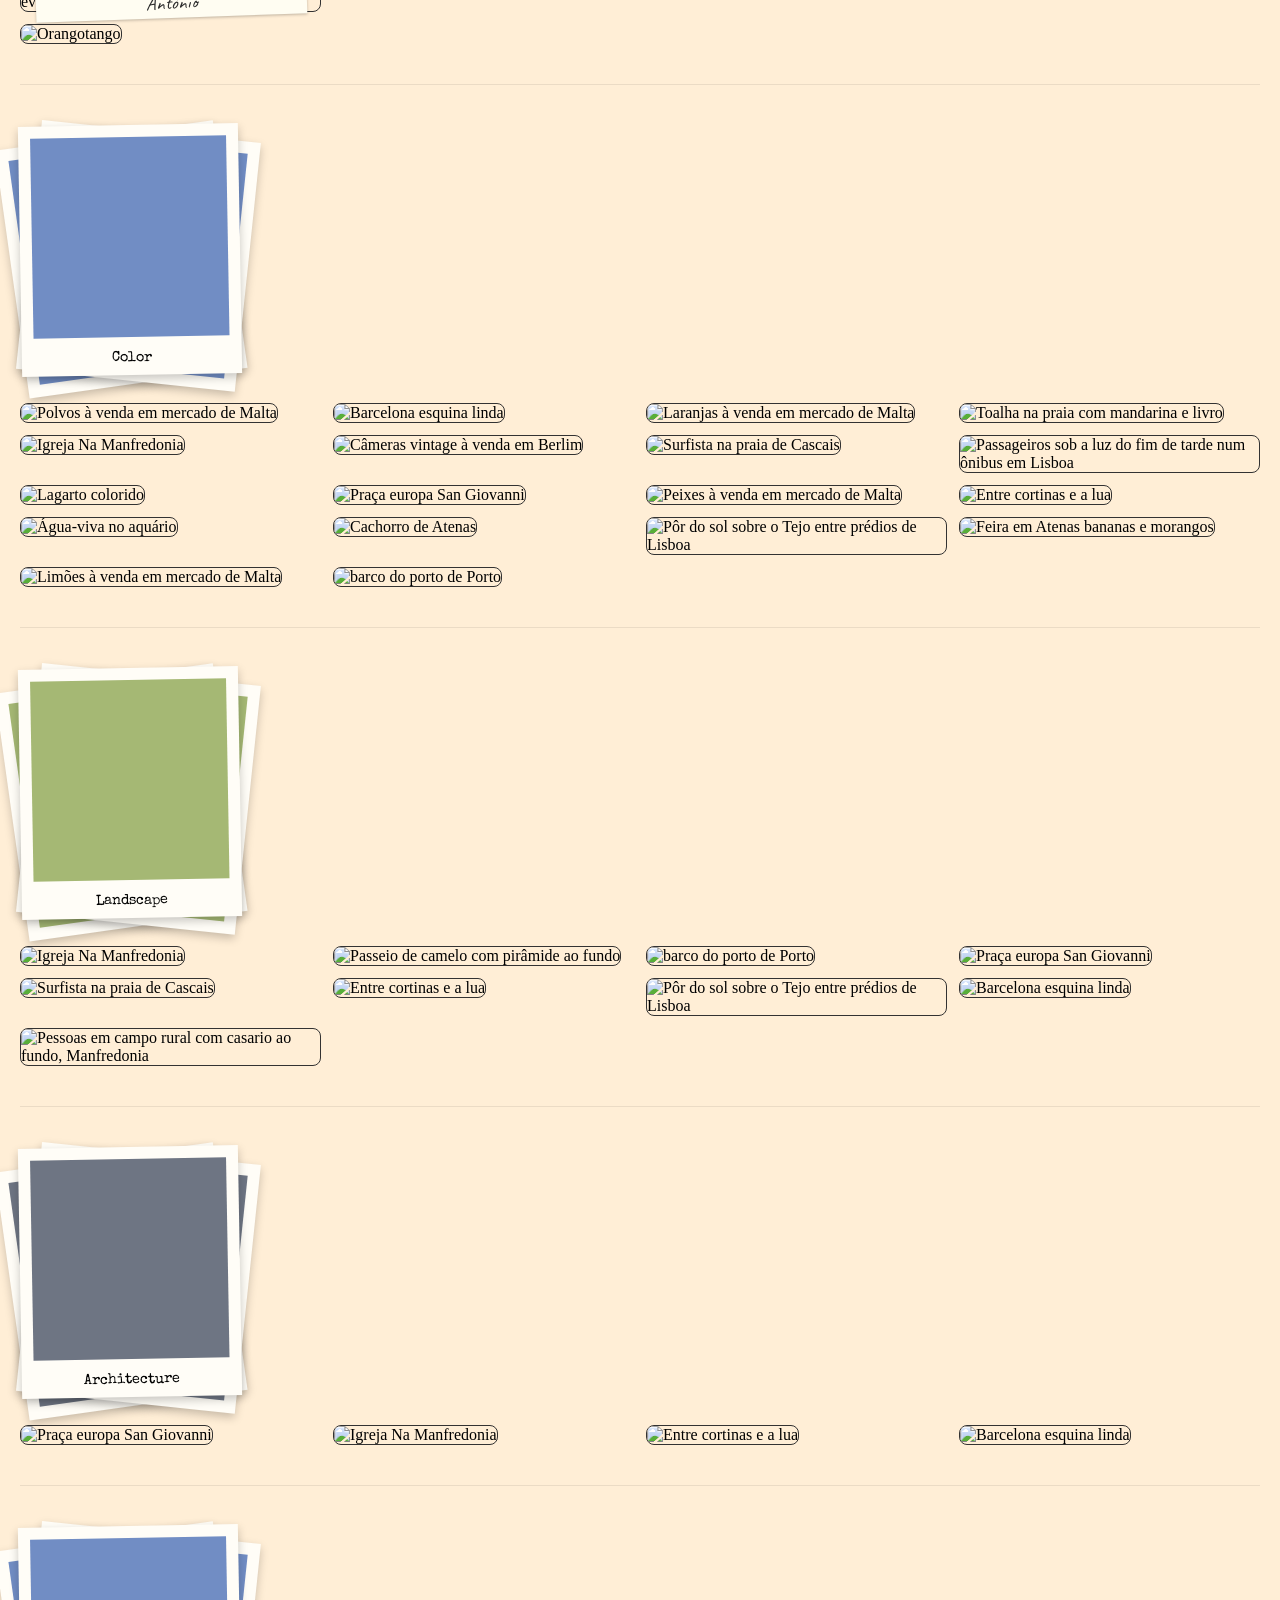
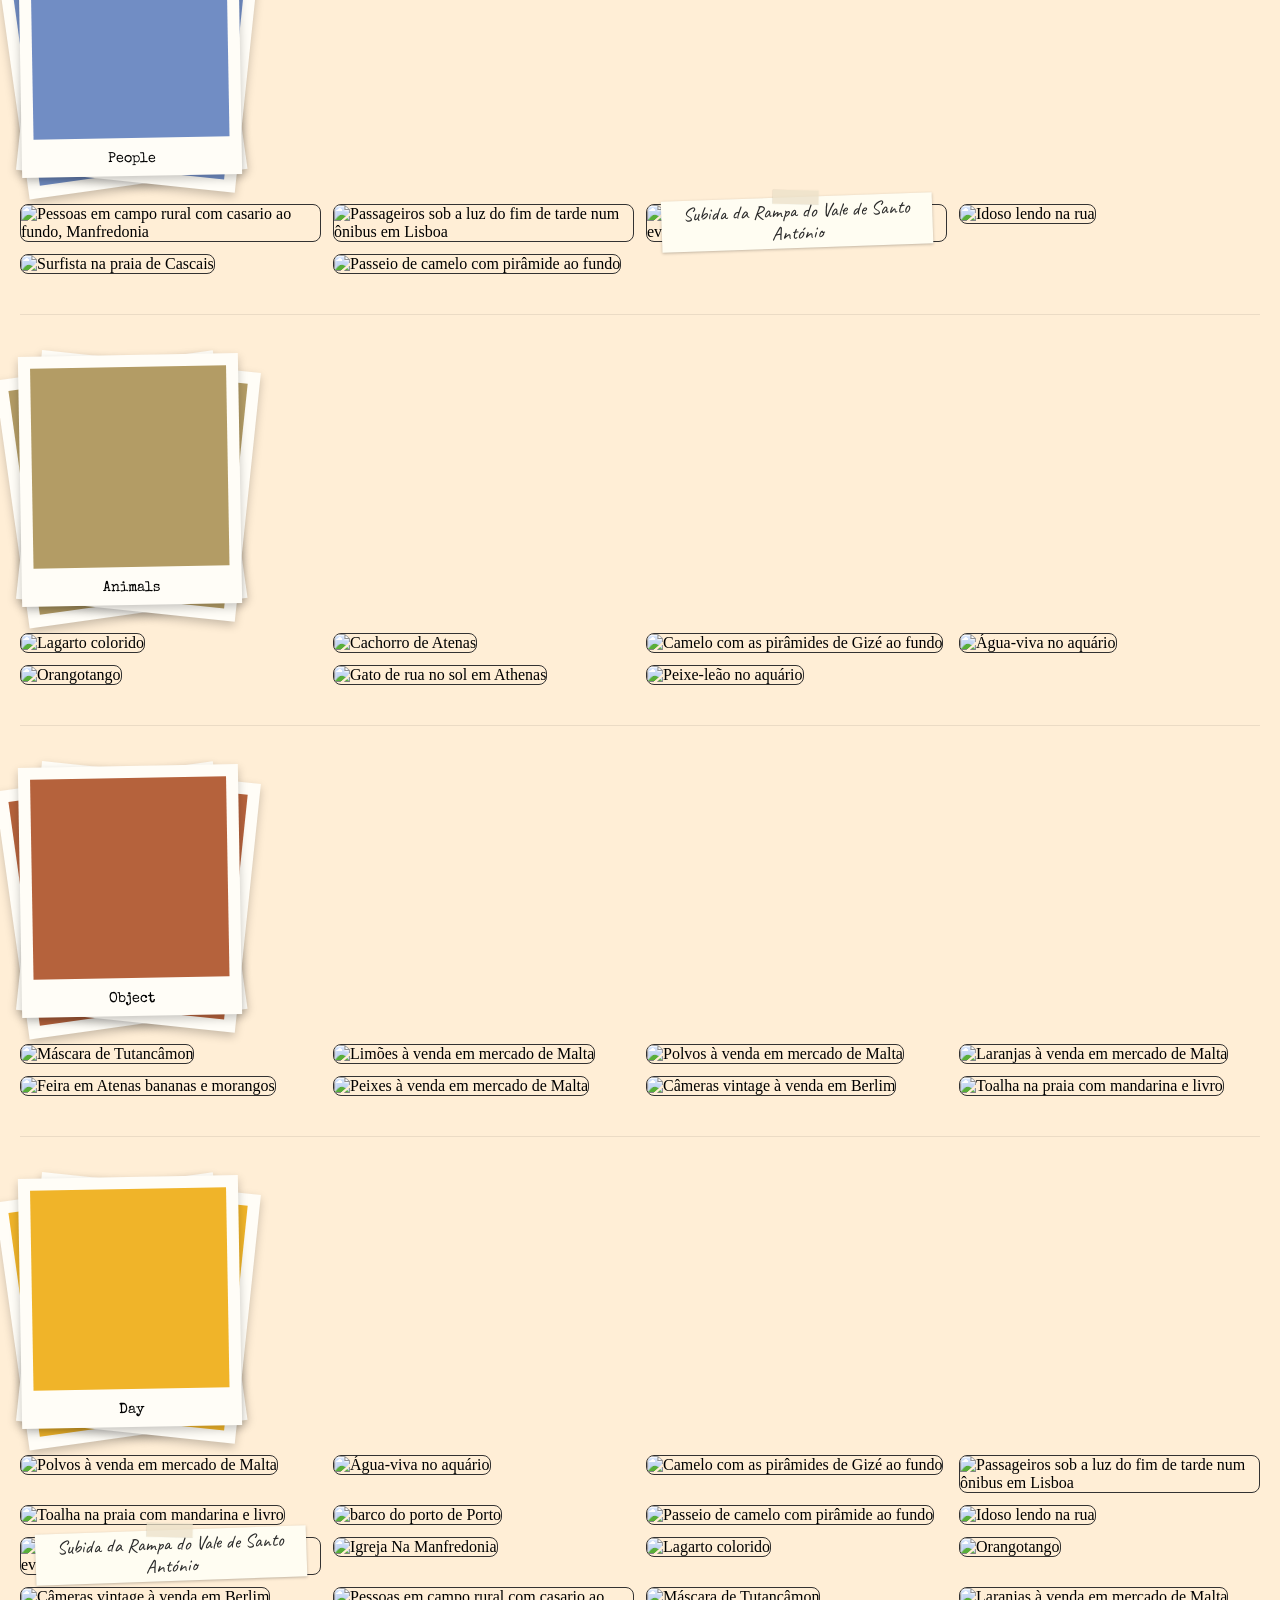
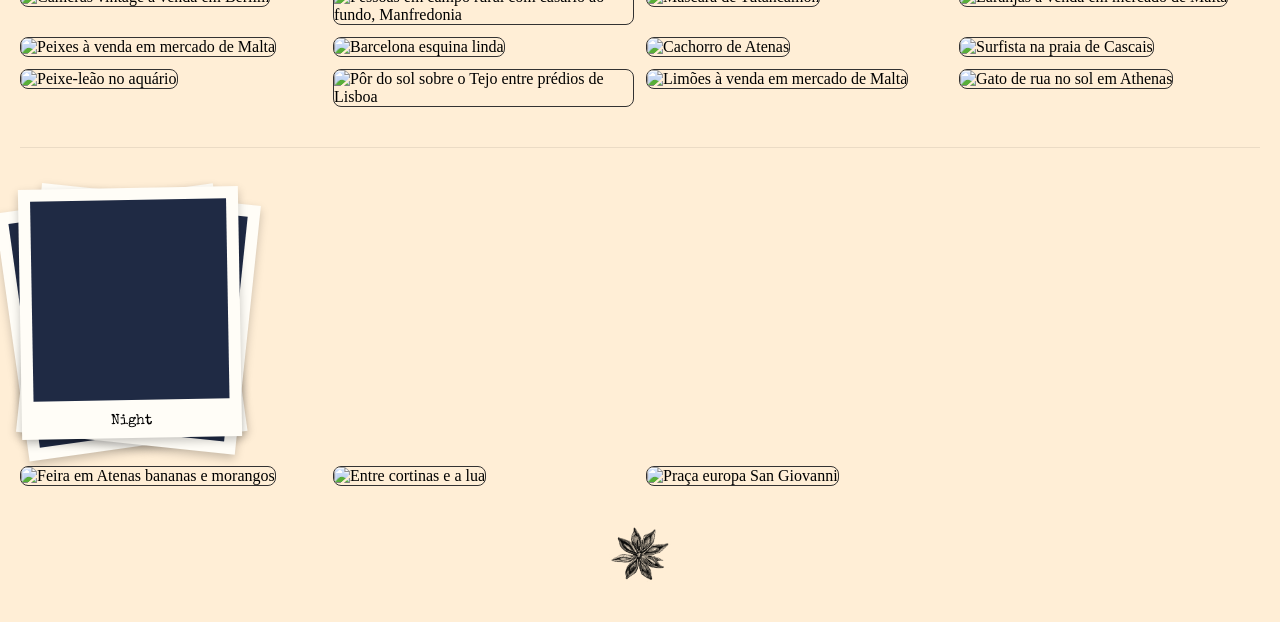
==== commit b7ee7db1: "add new foto e arrumou o mapa" ====
--- a/albums.html
+++ b/albums.html
@@ -447,6 +447,11 @@
                         data-data="15/Out/2026" data-camera="Sony-A7IV" data-lente="" data-iso="" data-foco="" data-obturador="">
                 </div>
 
+                <div class="galeria-item">
+                    <img src="https://res.cloudinary.com/glecce/image/upload/f_auto,q_auto,w_640/DSC07284.jpg" data-public-id="DSC07284" loading="lazy" alt="Passageiros sob a luz do fim de tarde num ônibus em Lisboa" data-favorita="false" data-categoria="lisboa" data-estilo="humano colorido" data-periodo="dia"
+                        data-data="17/Out/2026" data-camera="Sony-A7IV" data-lente="" data-iso="" data-foco="" data-obturador="">
+                </div>
+
 
 
         </div>
--- a/style.css
+++ b/style.css
@@ -13,6 +13,7 @@
 
     --color-espanha: #d2691e;
     --color-egito: #c9a227;
+    --color-marrocos: #2e8b74;
     --color-malta: #472ea4;
     --color-italia: #3f7d4a;
     --color-grecia: #8c8c8c;
@@ -355,6 +356,11 @@
 
 .filtro-btn.ativo[data-filtro="cairo"] {
     background-color: var(--color-egito);
+    color: #fff;
+}
+
+.filtro-btn.ativo[data-filtro="marrakech"] {
+    background-color: var(--color-marrocos);
     color: #fff;
 }
 
@@ -703,9 +709,69 @@
     box-shadow: 0 0 1px rgba(0, 0, 0, 0.15);
 }
 
+.galeria-item .etiqueta-foto {
+    position: absolute;
+    left: 50%;
+    bottom: -6px;
+    width: max-content;
+    margin: 0;
+    transform: translateX(-50%) rotate(-2deg);
+    transition: transform 0.2s ease;
+}
+
+/* a foto (300px) cresce 5% a partir do centro, então a borda de baixo desce 7.5px */
+.galeria-item:has(img:hover) .etiqueta-foto {
+    transform: translateX(-50%) translateY(7.5px) rotate(-2deg) scale(1.05);
+}
+
+.polaroid-etiquetas {
+    background-color: transparent;
+    display: flex;
+    flex-direction: column;
+    align-items: center;
+    margin-top: -10px;
+}
+
 .polaroid .etiqueta-foto {
     font-size: 1rem;
-    margin-top: -10px;
+    margin: 0;
+    max-width: 88%;
+}
+
+.adesivo-data {
+    position: relative;
+    z-index: 4;
+    margin-top: -5px;
+    padding: 0 10px 1px;
+    background-color: var(--cor-adesivo);
+    color: #2b2b2b;
+    font-family: 'Caveat', 'Bradley Hand', cursive;
+    font-size: 0.85rem;
+    line-height: 1.3;
+    transform: rotate(var(--rot-adesivo, 2deg));
+    pointer-events: none;
+}
+
+.adesivo-data:first-child {
+    margin-top: 0;
+    font-size: 1rem;
+}
+
+.adesivo-rosa { --cor-adesivo: rgba(255, 120, 180, 0.45); }
+.adesivo-amarelo { --cor-adesivo: rgba(255, 215, 60, 0.55); }
+.adesivo-azul { --cor-adesivo: rgba(100, 170, 255, 0.45); }
+.adesivo-verde { --cor-adesivo: rgba(110, 205, 120, 0.45); }
+
+#carrossel-recentes .polaroid {
+    padding-bottom: 52px;
+}
+
+#carrossel-recentes .polaroid-etiquetas {
+    position: absolute;
+    left: 0;
+    right: 0;
+    top: calc(100% - 52px - 8px);
+    margin: 0;
 }
 
 .albuns-carrossel {
@@ -910,6 +976,10 @@
     fill: var(--color-egito);
 }
 
+.mapa-wrapper svg path#ma {
+    fill: var(--color-marrocos);
+}
+
 .mapa-wrapper svg path#mt {
     fill: var(--color-malta);
 }
@@ -978,6 +1048,7 @@
 
 .mapa-pin[data-filtro="malta"] { --rot: -6deg; --cor: var(--color-malta); }
 .mapa-pin[data-filtro="cairo"] { --rot: 4deg; --cor: var(--color-egito); }
+.mapa-pin[data-filtro="marrakech"] { --rot: -5deg; --cor: var(--color-marrocos); }
 .mapa-pin[data-filtro="atenas"] { --rot: -3deg; --cor: var(--color-grecia); }
 .mapa-pin[data-filtro="barcelona"] { --rot: 5deg; --cor: var(--color-espanha); }
 .mapa-pin[data-filtro="madrid"] { --rot: -2deg; --cor: var(--color-espanha); }
@@ -993,6 +1064,171 @@
 .mapa-pin[data-filtro="coimbra"] { --rot: -6deg; --cor: var(--color-portugal); }
 .mapa-pin[data-filtro="hamburgo"] { --rot: 4deg; --cor: var(--color-alemanha); }
 
+.mapa-hub {
+    --r: 54px;
+    position: absolute;
+    width: 0;
+    height: 0;
+    z-index: 3;
+}
+
+.mapa-hub[data-pais="pt"] { --cor: var(--color-portugal); }
+.mapa-hub[data-pais="es"] { --cor: var(--color-espanha); }
+.mapa-hub[data-pais="it"] { --cor: var(--color-italia); }
+.mapa-hub[data-pais="de"] { --cor: var(--color-alemanha); }
+
+.mapa-hub.aberto {
+    z-index: 20;
+}
+
+.mapa-hub::before {
+    content: "";
+    position: absolute;
+    left: calc(-1 * (var(--r) + 34px));
+    top: calc(-1 * (var(--r) + 34px));
+    width: calc(2 * (var(--r) + 34px));
+    height: calc(2 * (var(--r) + 34px));
+    border-radius: 50%;
+    background-color: rgba(255, 253, 247, 0.9);
+    box-shadow: 0 6px 18px rgba(0, 0, 0, 0.18);
+    transform: scale(0);
+    transition: transform 0.25s ease;
+    pointer-events: none;
+}
+
+.mapa-hub.aberto::before {
+    transform: scale(1);
+}
+
+.mapa-hub-botao {
+    position: absolute;
+    left: 0;
+    top: 0;
+    z-index: 2;
+    transform: translate(-50%, -50%);
+    background-color: transparent;
+    border: none;
+    padding: 0;
+    cursor: pointer;
+}
+
+.mapa-hub-ponto {
+    display: flex;
+    align-items: center;
+    justify-content: center;
+    width: 22px;
+    height: 22px;
+    border-radius: 50%;
+    background-color: var(--cor);
+    border: 2px solid var(--color-bg);
+    box-shadow: 0 0 0 2px var(--cor);
+    color: #fff;
+    font-family: var(--font-principal);
+    font-size: 0.7rem;
+    line-height: 1;
+    transition: transform 0.2s ease;
+}
+
+.mapa-hub.ativo .mapa-hub-ponto {
+    box-shadow: 0 0 0 3px var(--color-bg), 0 0 0 6px var(--cor);
+}
+
+.mapa-hub-botao:hover .mapa-hub-ponto,
+.mapa-hub-botao:focus-visible .mapa-hub-ponto {
+    transform: scale(1.2);
+}
+
+.mapa-hub-nome {
+    position: absolute;
+    top: calc(100% + 6px);
+    left: 50%;
+    transform: translateX(-50%);
+    padding: 2px 8px;
+    border-radius: 10px;
+    background-color: #fffdf7;
+    box-shadow: 0 1px 4px rgba(0, 0, 0, 0.25);
+    font-family: var(--font-principal);
+    font-size: 0.7rem;
+    white-space: nowrap;
+    opacity: 0;
+    transition: opacity 0.2s ease;
+    pointer-events: none;
+}
+
+.mapa-hub:not(.aberto) .mapa-hub-botao:hover .mapa-hub-nome,
+.mapa-hub:not(.aberto) .mapa-hub-botao:focus-visible .mapa-hub-nome {
+    opacity: 1;
+}
+
+.mapa-hub-raio {
+    position: absolute;
+    left: 0;
+    top: 0;
+    width: var(--r);
+    height: 1.5px;
+    background-color: var(--cor);
+    opacity: 0.5;
+    transform-origin: 0 50%;
+    transform: rotate(var(--ang)) scaleX(0);
+    transition: transform 0.25s ease;
+    pointer-events: none;
+}
+
+.mapa-hub.aberto .mapa-hub-raio {
+    transform: rotate(var(--ang)) scaleX(1);
+}
+
+.mapa-hub .mapa-pin {
+    left: 0;
+    top: 0;
+    opacity: 0;
+    pointer-events: none;
+    transform: translate(-50%, -50%) scale(0.3);
+    transition: transform 0.25s ease, opacity 0.2s ease;
+}
+
+.mapa-hub.aberto .mapa-pin {
+    opacity: 1;
+    pointer-events: auto;
+    transform: translate(calc(-50% + var(--dx)), calc(-50% + var(--dy)));
+}
+
+.mapa-pin-nome {
+    position: absolute;
+    top: calc(100% + 3px);
+    left: 50%;
+    transform: translateX(-50%);
+    padding: 1px 6px;
+    border-radius: 8px;
+    background-color: #fffdf7;
+    box-shadow: 0 1px 3px rgba(0, 0, 0, 0.2);
+    font-family: var(--font-principal);
+    font-size: 0.62rem;
+    color: var(--color-text-primaria);
+    white-space: nowrap;
+    pointer-events: none;
+}
+
+.mapa-pin-nome-acima {
+    top: auto;
+    bottom: calc(100% + 3px);
+}
+
+.mapa-pin-nome-dir,
+.mapa-pin-nome-esq {
+    top: 50%;
+    transform: translateY(-50%);
+}
+
+.mapa-pin-nome-dir {
+    left: calc(100% + 4px);
+}
+
+.mapa-pin-nome-esq {
+    left: auto;
+    right: calc(100% + 4px);
+}
+
 .mapa-pin-preview {
     position: absolute;
     bottom: calc(100% + 14px);
@@ -1015,7 +1251,6 @@
 .mapa-pin:focus .mapa-pin-preview,
 .mapa-pin:focus-within .mapa-pin-preview {
     opacity: 1;
-    pointer-events: auto;
     transform: translateX(-50%) translateY(0) rotate(var(--rot, -3deg));
 }
 
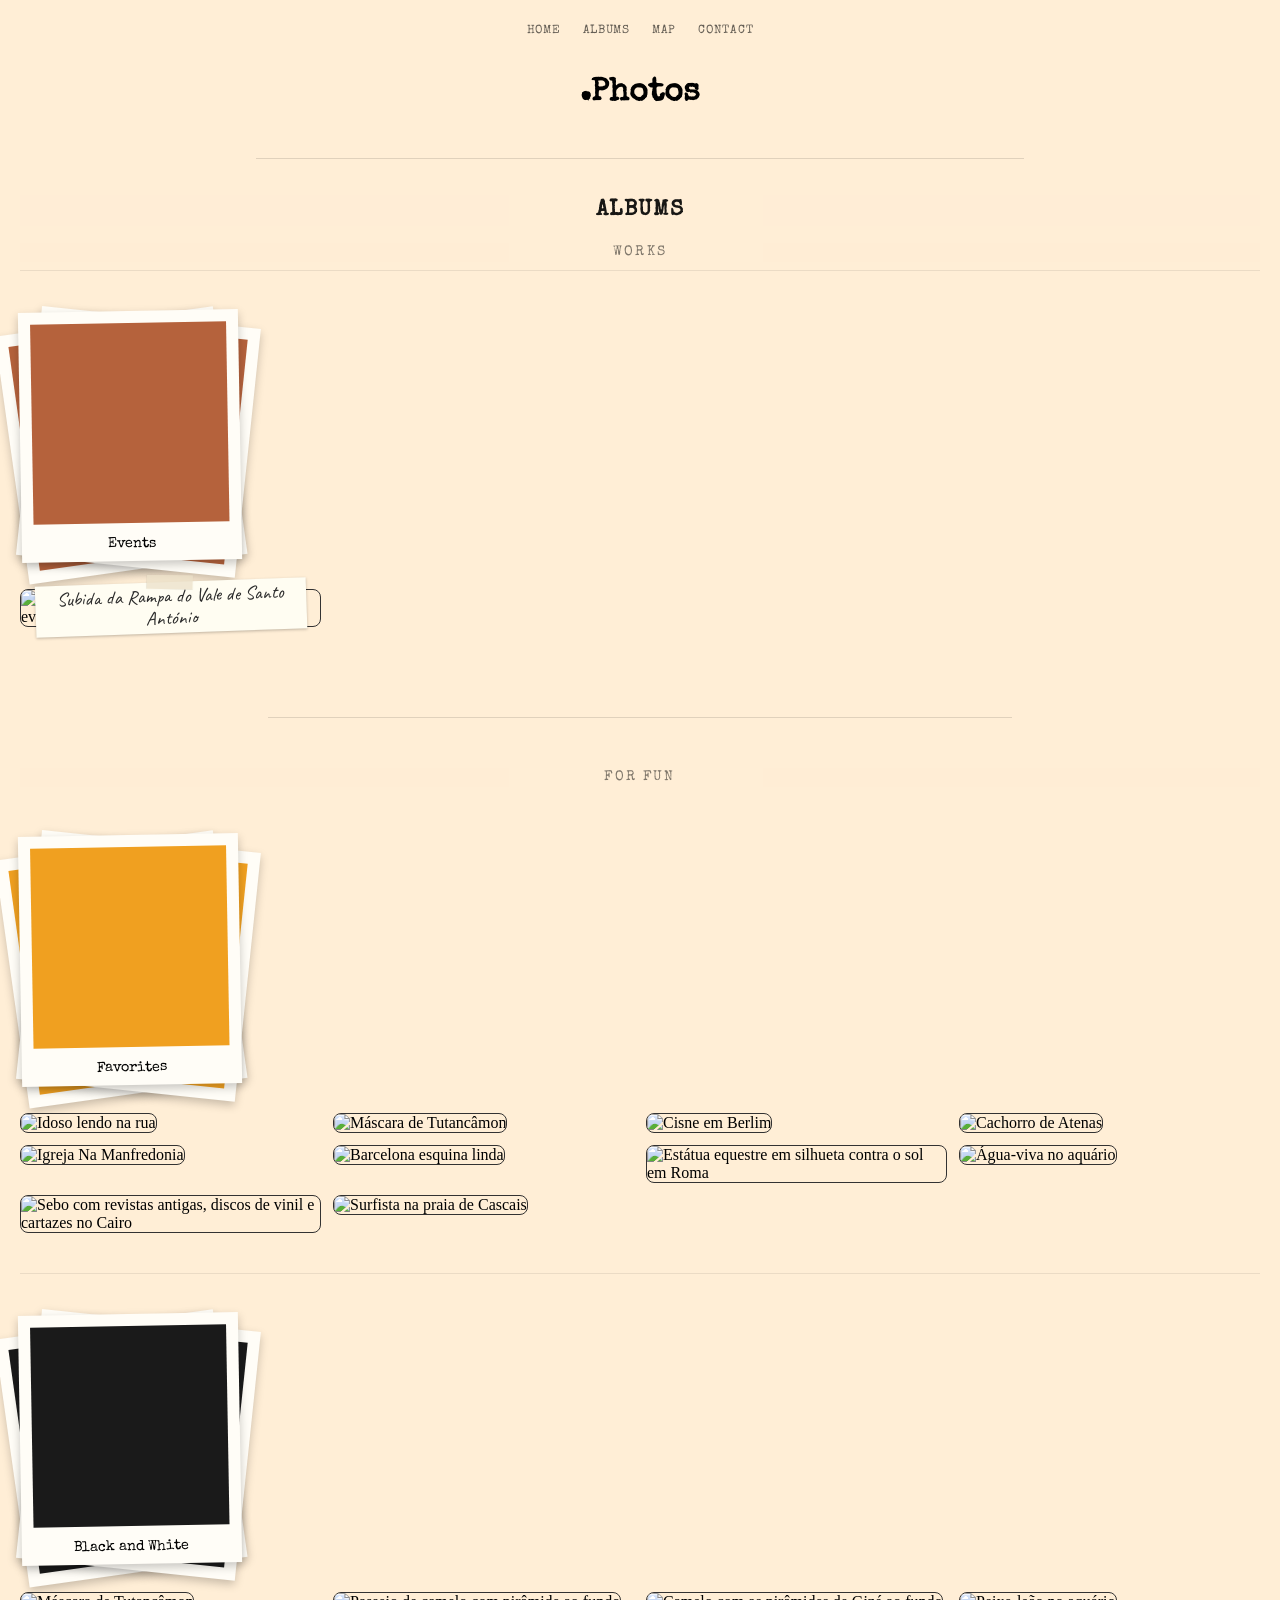
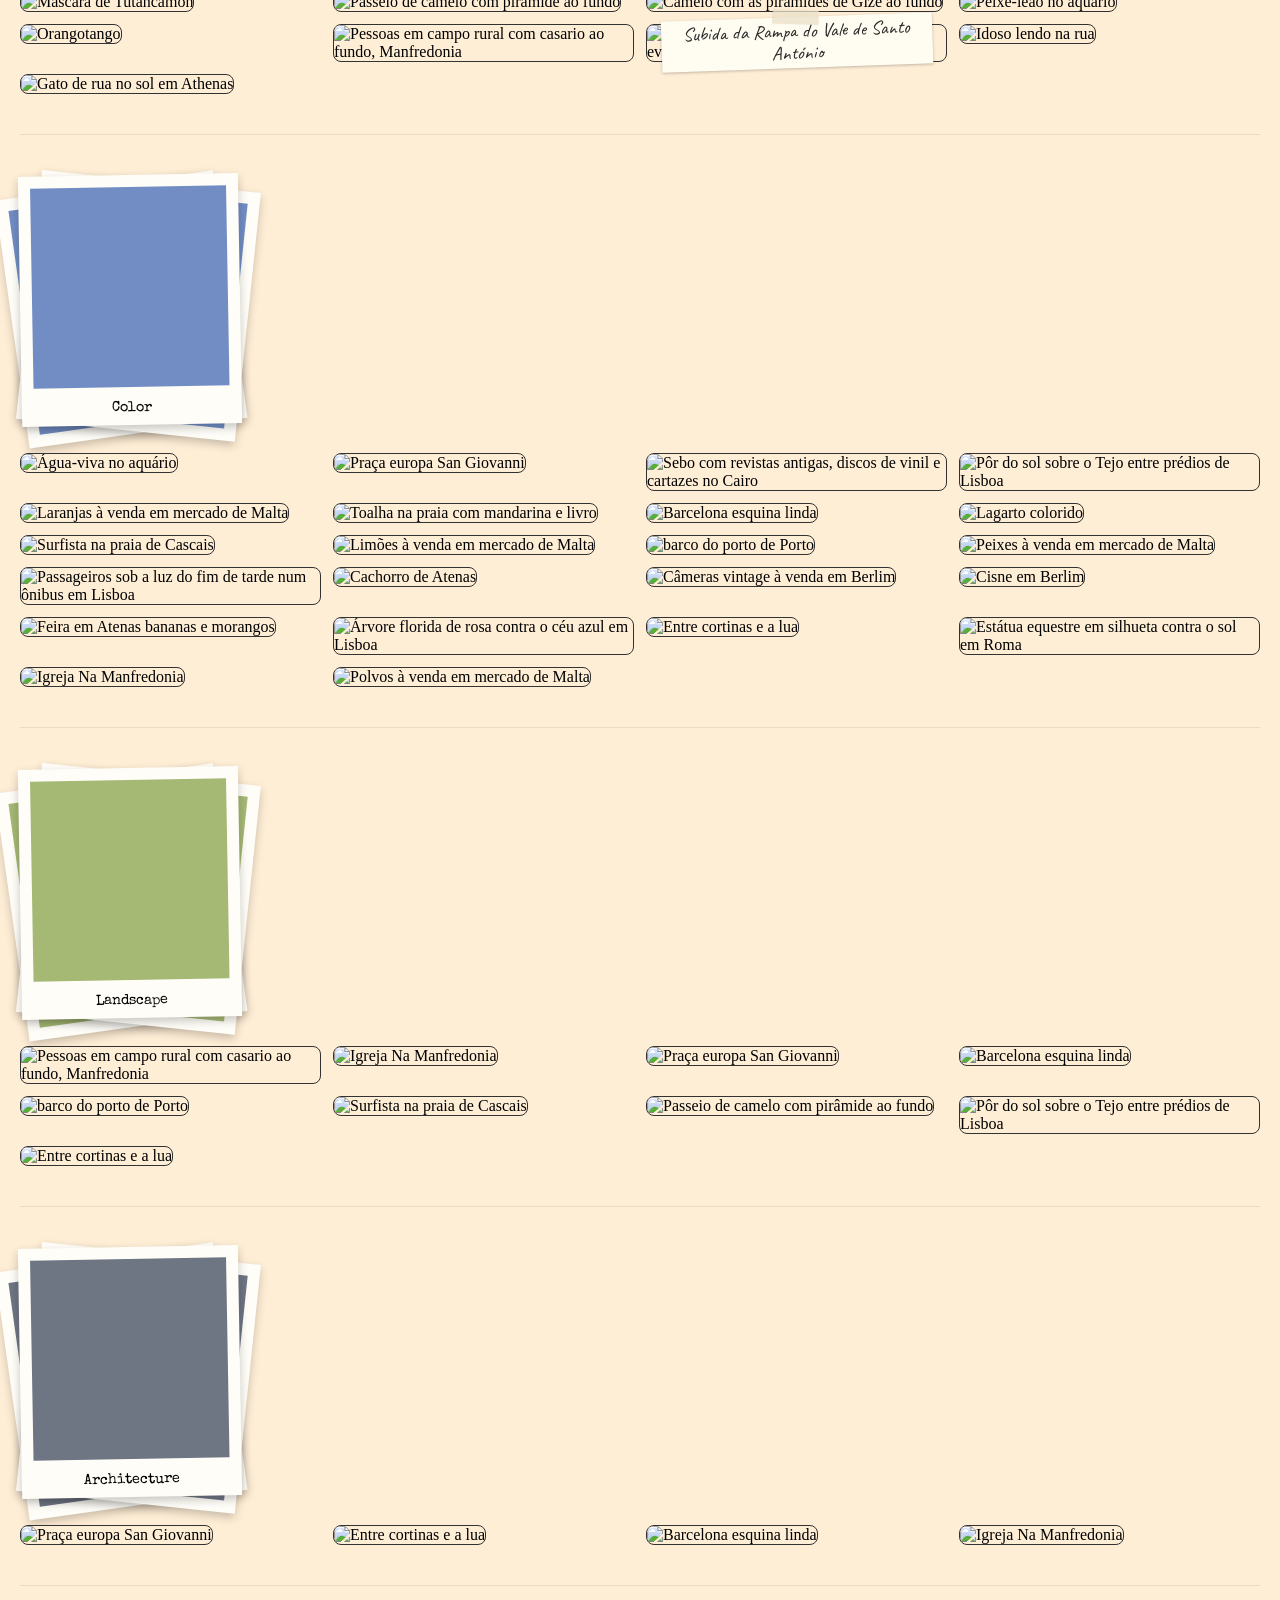
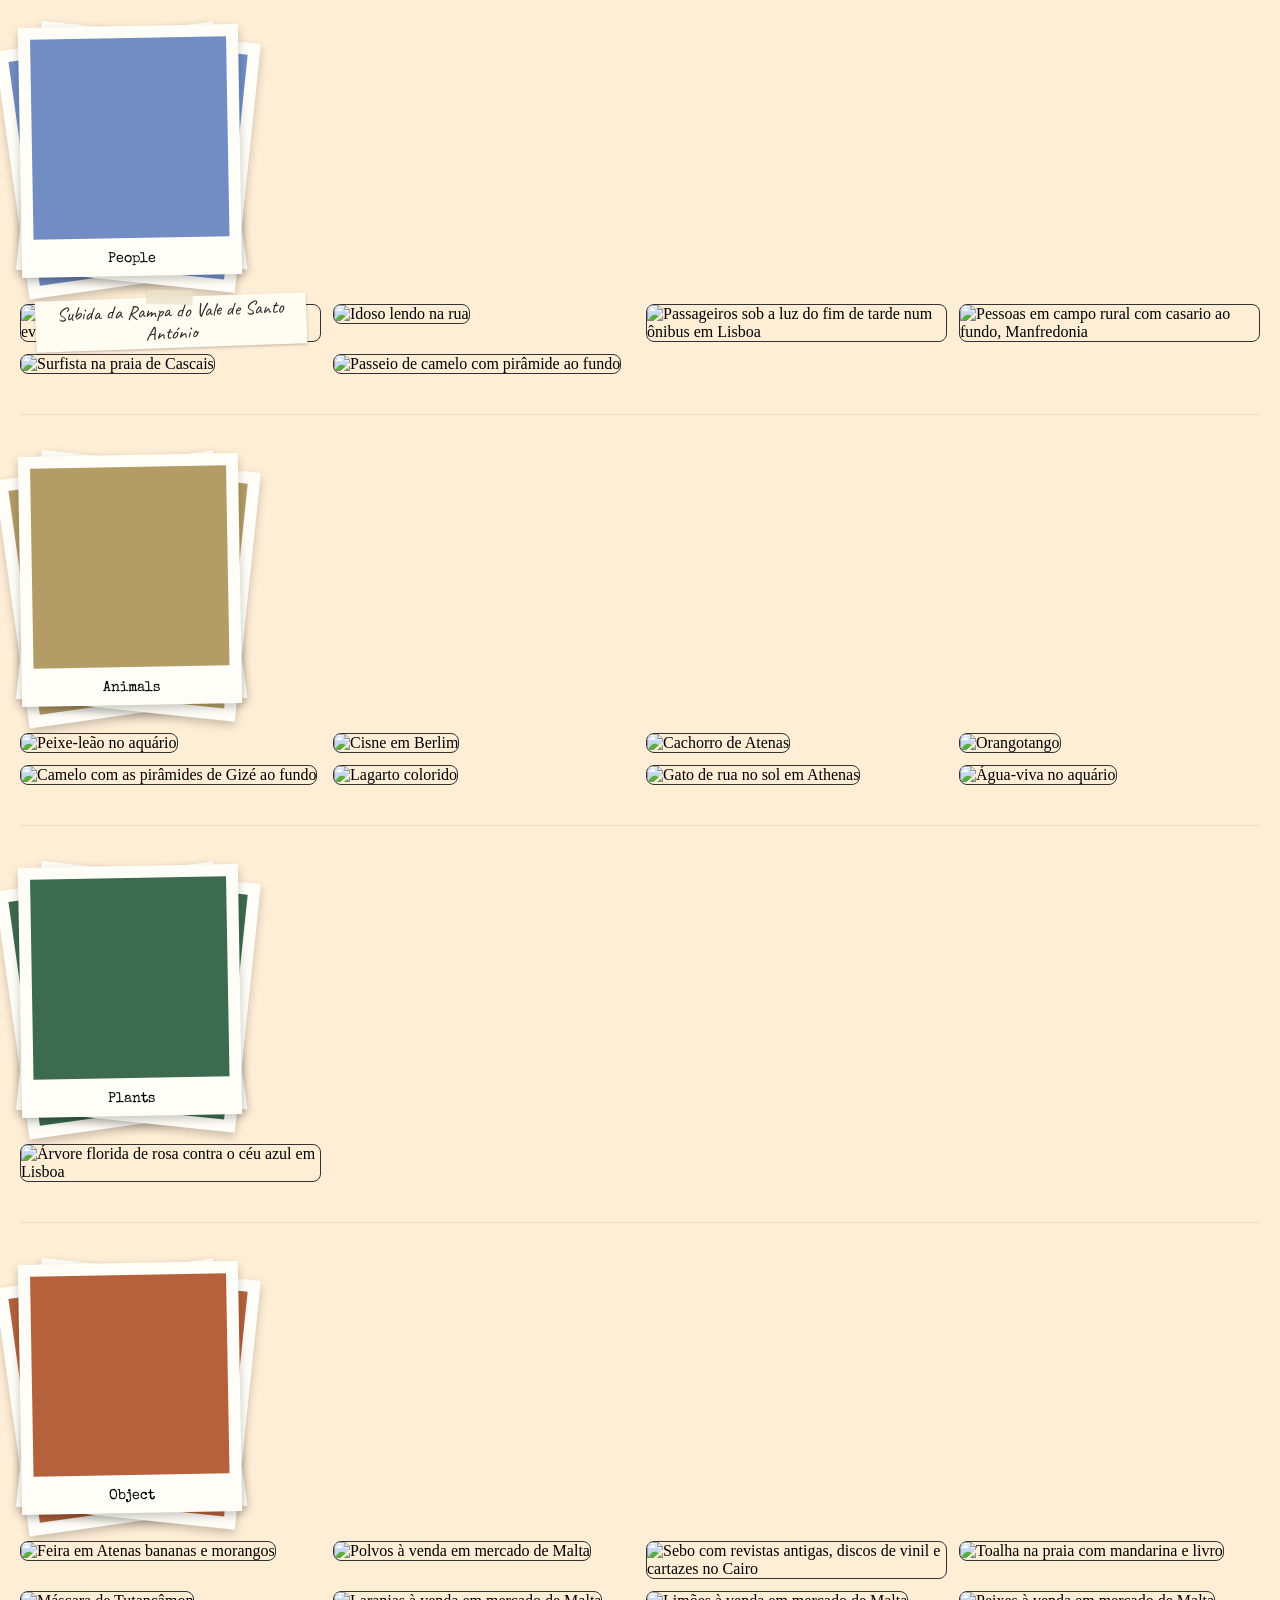
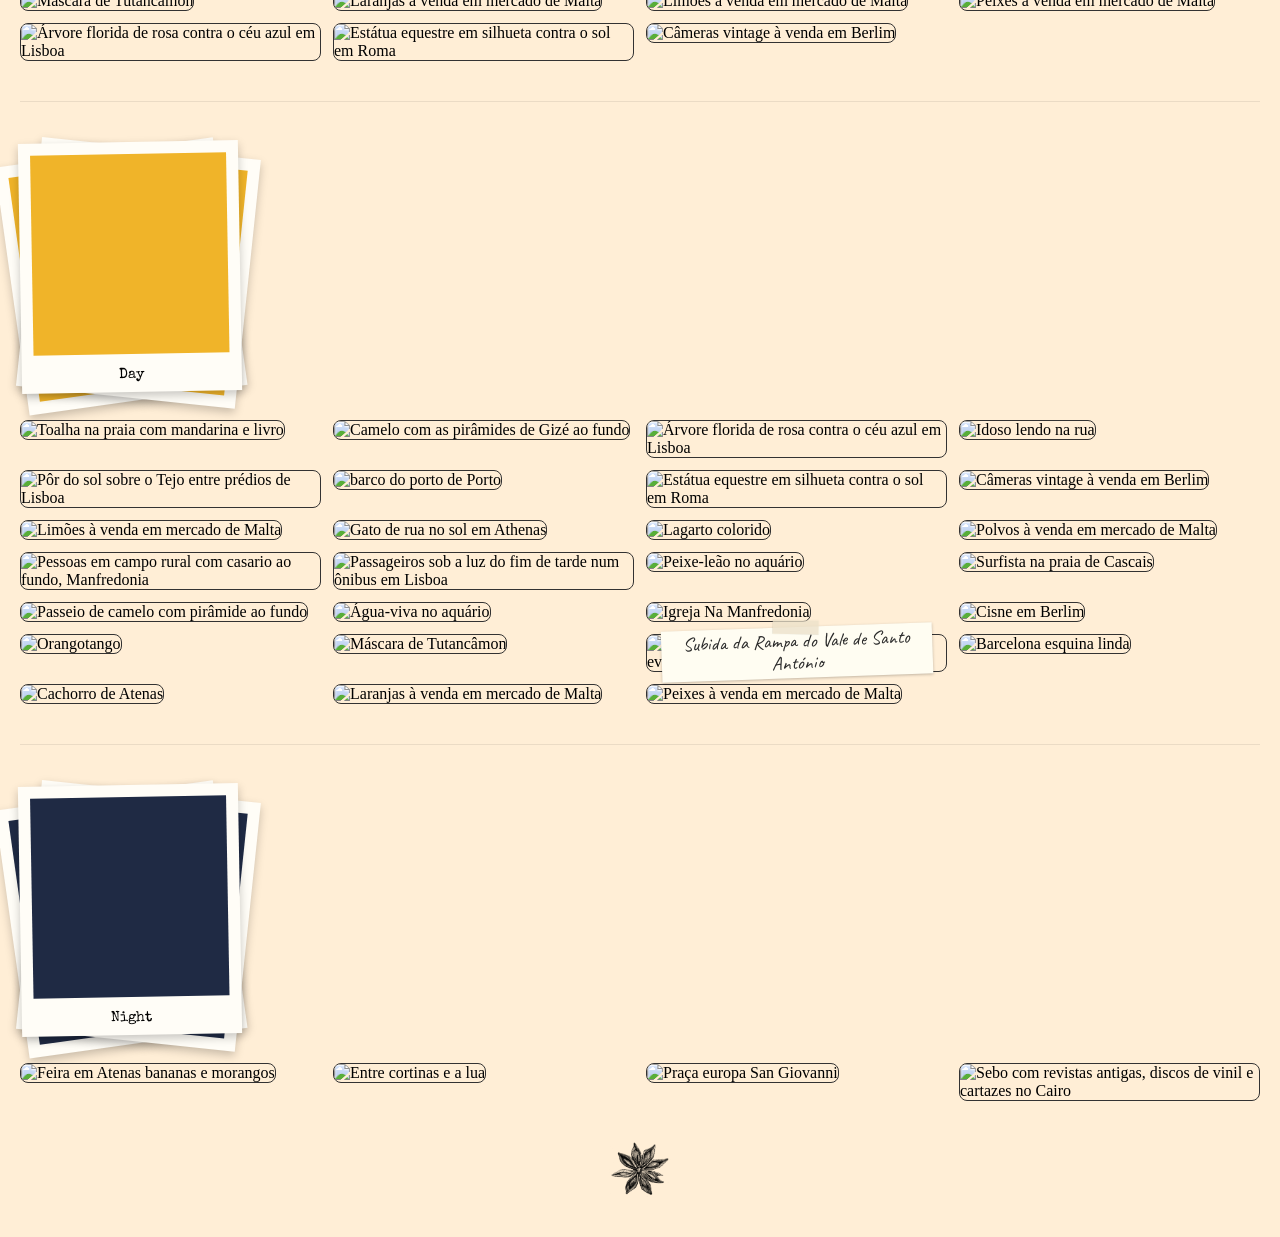
==== commit 6bd7dc9b: "Adicao de 4 fotos e ajustes no mapa" ====
--- a/albums.html
+++ b/albums.html
@@ -452,6 +452,26 @@
                         data-data="17/Out/2026" data-camera="Sony-A7IV" data-lente="" data-iso="" data-foco="" data-obturador="">
                 </div>
 
+                <div class="galeria-item">
+                    <img src="https://res.cloudinary.com/glecce/image/upload/f_auto,q_auto,w_640/Magnolia_Small_Size.jpg" data-public-id="Magnolia_Small_Size" loading="lazy" alt="Árvore florida de rosa contra o céu azul em Lisboa" data-favorita="false" data-categoria="lisboa" data-estilo="plantas colorido objeto" data-periodo="dia"
+                        data-data="19/Out/2026" data-camera="Sony-A7IV" data-lente="" data-iso="" data-foco="" data-obturador="">
+                </div>
+
+                <div class="galeria-item">
+                    <img src="https://res.cloudinary.com/glecce/image/upload/f_auto,q_auto,w_640/Cezar_Small_Size.jpg" data-public-id="Cezar_Small_Size" loading="lazy" alt="Estátua equestre em silhueta contra o sol em Roma" data-favorita="true" data-categoria="roma" data-estilo="objeto colorido" data-periodo="dia"
+                        data-data="27/Set/2026" data-camera="Sony-A7IV" data-lente="" data-iso="" data-foco="" data-obturador="">
+                </div>
+
+                <div class="galeria-item">
+                    <img src="https://res.cloudinary.com/glecce/image/upload/f_auto,q_auto,w_640/Cisne_Small_Size.jpg" data-public-id="Cisne_Small_Size" loading="lazy" alt="Cisne em Berlim" data-favorita="true" data-categoria="berlim" data-estilo="animais colorido" data-periodo="dia"
+                        data-data="26/Jul/2026" data-camera="Sony-A7IV" data-lente="" data-iso="" data-foco="" data-obturador="">
+                </div>
+
+                <div class="galeria-item">
+                    <img src="https://res.cloudinary.com/glecce/image/upload/f_auto,q_auto,w_640/Cebo_Egito_Small_Size.jpg" data-public-id="Cebo_Egito_Small_Size" loading="lazy" alt="Sebo com revistas antigas, discos de vinil e cartazes no Cairo" data-favorita="true" data-categoria="cairo" data-estilo="objeto colorido" data-periodo="noite"
+                        data-data="29/Mar/2026" data-camera="Sony-A7IV" data-lente="" data-iso="" data-foco="" data-obturador="">
+                </div>
+
 
 
         </div>
--- a/style.css
+++ b/style.css
@@ -354,7 +354,8 @@
     color: #fff;
 }
 
-.filtro-btn.ativo[data-filtro="cairo"] {
+.filtro-btn.ativo[data-filtro="cairo"],
+.filtro-btn.ativo[data-filtro="luxor"] {
     background-color: var(--color-egito);
     color: #fff;
 }
@@ -933,7 +934,7 @@
     position: relative;
     width: 100%;
     max-width: 1300px;
-    aspect-ratio: 784.077 / 458.627;
+    aspect-ratio: 16 / 10;
     margin: 0 auto;
 }
 
@@ -963,7 +964,8 @@
 .mapa-wrapper svg path {
     fill: var(--color-secundaria);
     stroke: var(--color-bg);
-    stroke-width: 0.6;
+    stroke-width: 1px;
+    vector-effect: non-scaling-stroke;
     transition: fill 0.2s ease;
 }
 
@@ -1048,6 +1050,7 @@
 
 .mapa-pin[data-filtro="malta"] { --rot: -6deg; --cor: var(--color-malta); }
 .mapa-pin[data-filtro="cairo"] { --rot: 4deg; --cor: var(--color-egito); }
+.mapa-pin[data-filtro="luxor"] { --rot: -4deg; --cor: var(--color-egito); }
 .mapa-pin[data-filtro="marrakech"] { --rot: -5deg; --cor: var(--color-marrocos); }
 .mapa-pin[data-filtro="atenas"] { --rot: -3deg; --cor: var(--color-grecia); }
 .mapa-pin[data-filtro="barcelona"] { --rot: 5deg; --cor: var(--color-espanha); }
@@ -1065,46 +1068,23 @@
 .mapa-pin[data-filtro="hamburgo"] { --rot: 4deg; --cor: var(--color-alemanha); }
 
 .mapa-hub {
-    --r: 54px;
-    position: absolute;
-    width: 0;
-    height: 0;
-    z-index: 3;
+    display: contents;
 }
 
 .mapa-hub[data-pais="pt"] { --cor: var(--color-portugal); }
 .mapa-hub[data-pais="es"] { --cor: var(--color-espanha); }
 .mapa-hub[data-pais="it"] { --cor: var(--color-italia); }
 .mapa-hub[data-pais="de"] { --cor: var(--color-alemanha); }
-
-.mapa-hub.aberto {
-    z-index: 20;
-}
-
-.mapa-hub::before {
-    content: "";
-    position: absolute;
-    left: calc(-1 * (var(--r) + 34px));
-    top: calc(-1 * (var(--r) + 34px));
-    width: calc(2 * (var(--r) + 34px));
-    height: calc(2 * (var(--r) + 34px));
-    border-radius: 50%;
-    background-color: rgba(255, 253, 247, 0.9);
-    box-shadow: 0 6px 18px rgba(0, 0, 0, 0.18);
-    transform: scale(0);
-    transition: transform 0.25s ease;
-    pointer-events: none;
-}
-
-.mapa-hub.aberto::before {
-    transform: scale(1);
+.mapa-hub[data-pais="eg"] { --cor: var(--color-egito); }
+
+.mapa-pin,
+.mapa-hub-botao {
+    transition: opacity 0.3s ease;
 }
 
 .mapa-hub-botao {
     position: absolute;
-    left: 0;
-    top: 0;
-    z-index: 2;
+    z-index: 3;
     transform: translate(-50%, -50%);
     background-color: transparent;
     border: none;
@@ -1113,20 +1093,13 @@
 }
 
 .mapa-hub-ponto {
-    display: flex;
-    align-items: center;
-    justify-content: center;
-    width: 22px;
-    height: 22px;
+    display: block;
+    width: 16px;
+    height: 16px;
     border-radius: 50%;
     background-color: var(--cor);
     border: 2px solid var(--color-bg);
-    box-shadow: 0 0 0 2px var(--cor);
-    color: #fff;
-    font-family: var(--font-principal);
-    font-size: 0.7rem;
-    line-height: 1;
-    transition: transform 0.2s ease;
+    transition: transform 0.2s ease, box-shadow 0.2s ease;
 }
 
 .mapa-hub.ativo .mapa-hub-ponto {
@@ -1135,7 +1108,7 @@
 
 .mapa-hub-botao:hover .mapa-hub-ponto,
 .mapa-hub-botao:focus-visible .mapa-hub-ponto {
-    transform: scale(1.2);
+    transform: scale(1.3);
 }
 
 .mapa-hub-nome {
@@ -1155,42 +1128,46 @@
     pointer-events: none;
 }
 
-.mapa-hub:not(.aberto) .mapa-hub-botao:hover .mapa-hub-nome,
-.mapa-hub:not(.aberto) .mapa-hub-botao:focus-visible .mapa-hub-nome {
+.mapa-hub-botao:hover .mapa-hub-nome,
+.mapa-hub-botao:focus-visible .mapa-hub-nome {
     opacity: 1;
 }
 
-.mapa-hub-raio {
-    position: absolute;
-    left: 0;
-    top: 0;
-    width: var(--r);
-    height: 1.5px;
-    background-color: var(--cor);
-    opacity: 0.5;
-    transform-origin: 0 50%;
-    transform: rotate(var(--ang)) scaleX(0);
-    transition: transform 0.25s ease;
-    pointer-events: none;
-}
-
-.mapa-hub.aberto .mapa-hub-raio {
-    transform: rotate(var(--ang)) scaleX(1);
-}
-
-.mapa-hub .mapa-pin {
-    left: 0;
-    top: 0;
+.mapa-hub .mapa-pin,
+.mapa-wrapper.em-foco > .mapa-pin,
+.mapa-wrapper.em-foco .mapa-hub-botao {
     opacity: 0;
     pointer-events: none;
-    transform: translate(-50%, -50%) scale(0.3);
-    transition: transform 0.25s ease, opacity 0.2s ease;
-}
-
-.mapa-hub.aberto .mapa-pin {
+}
+
+.mapa-hub .mapa-pin {
+    transform: translate(calc(-50% + var(--ax, 0px)), calc(-50% + var(--ay, 0px)));
+}
+
+.mapa-wrapper.em-foco .mapa-hub.aberto .mapa-pin {
     opacity: 1;
     pointer-events: auto;
-    transform: translate(calc(-50% + var(--dx)), calc(-50% + var(--dy)));
+}
+
+.mapa-voltar {
+    position: absolute;
+    top: 14px;
+    left: 14px;
+    z-index: 30;
+    padding: 6px 14px;
+    border: 1px solid var(--color-text-primaria);
+    border-radius: 16px;
+    background-color: #fffdf7;
+    color: var(--color-text-primaria);
+    font-family: var(--font-principal);
+    font-size: 0.8rem;
+    cursor: pointer;
+    box-shadow: 0 2px 6px rgba(0, 0, 0, 0.2);
+}
+
+.mapa-voltar:hover {
+    background-color: var(--color-text-primaria);
+    color: #fffdf7;
 }
 
 .mapa-pin-nome {
